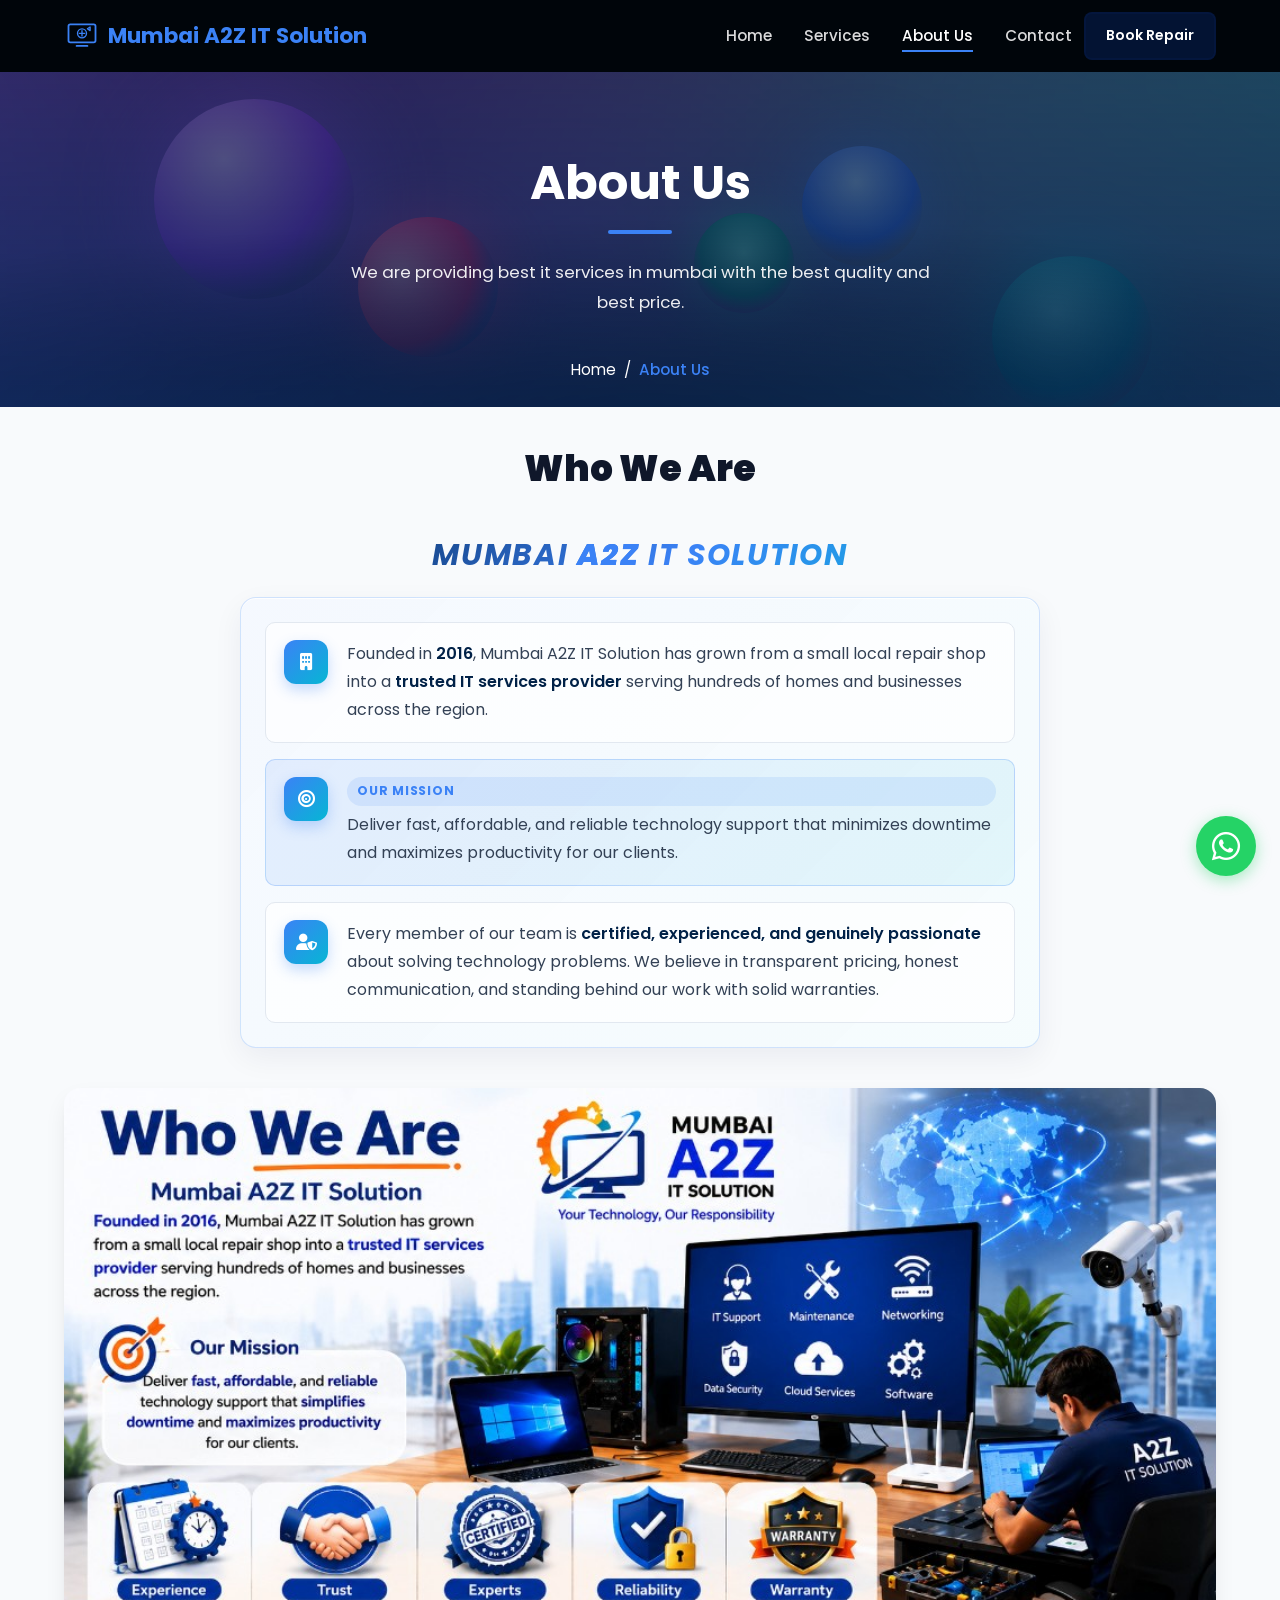
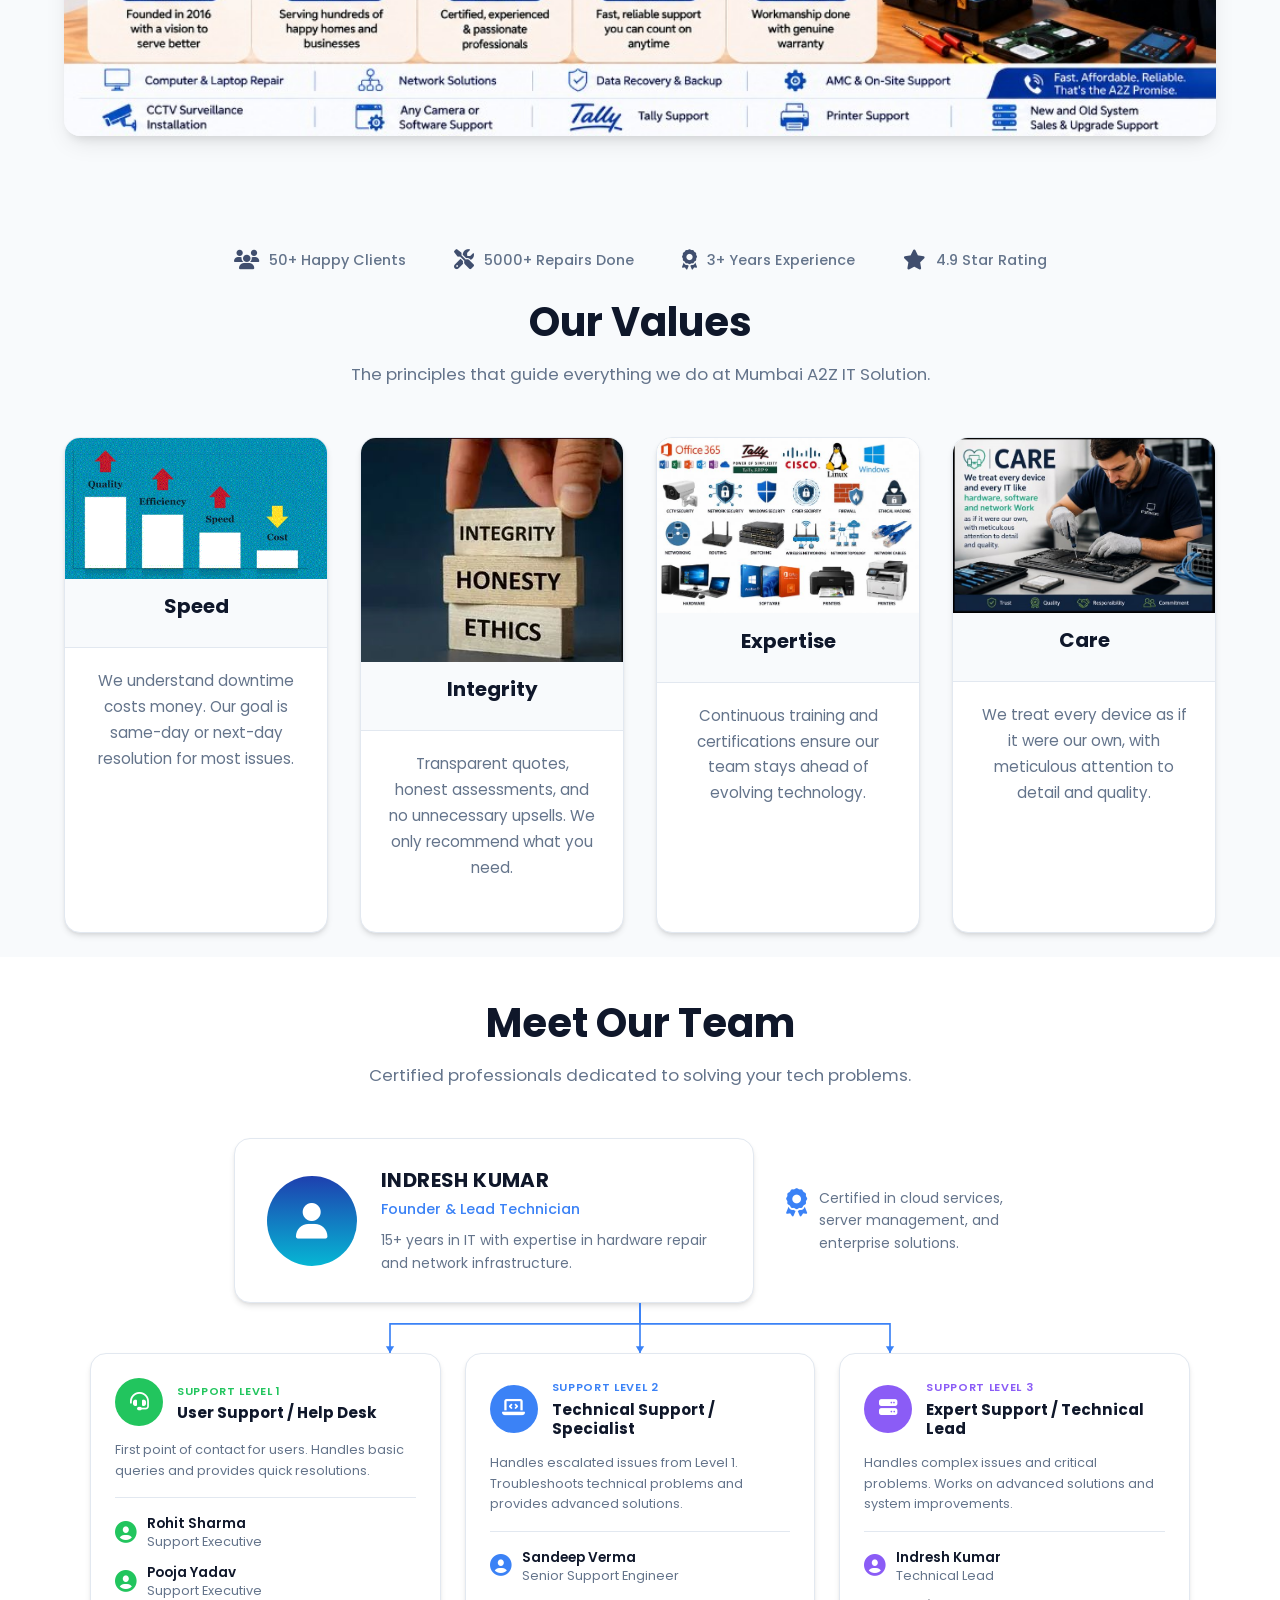
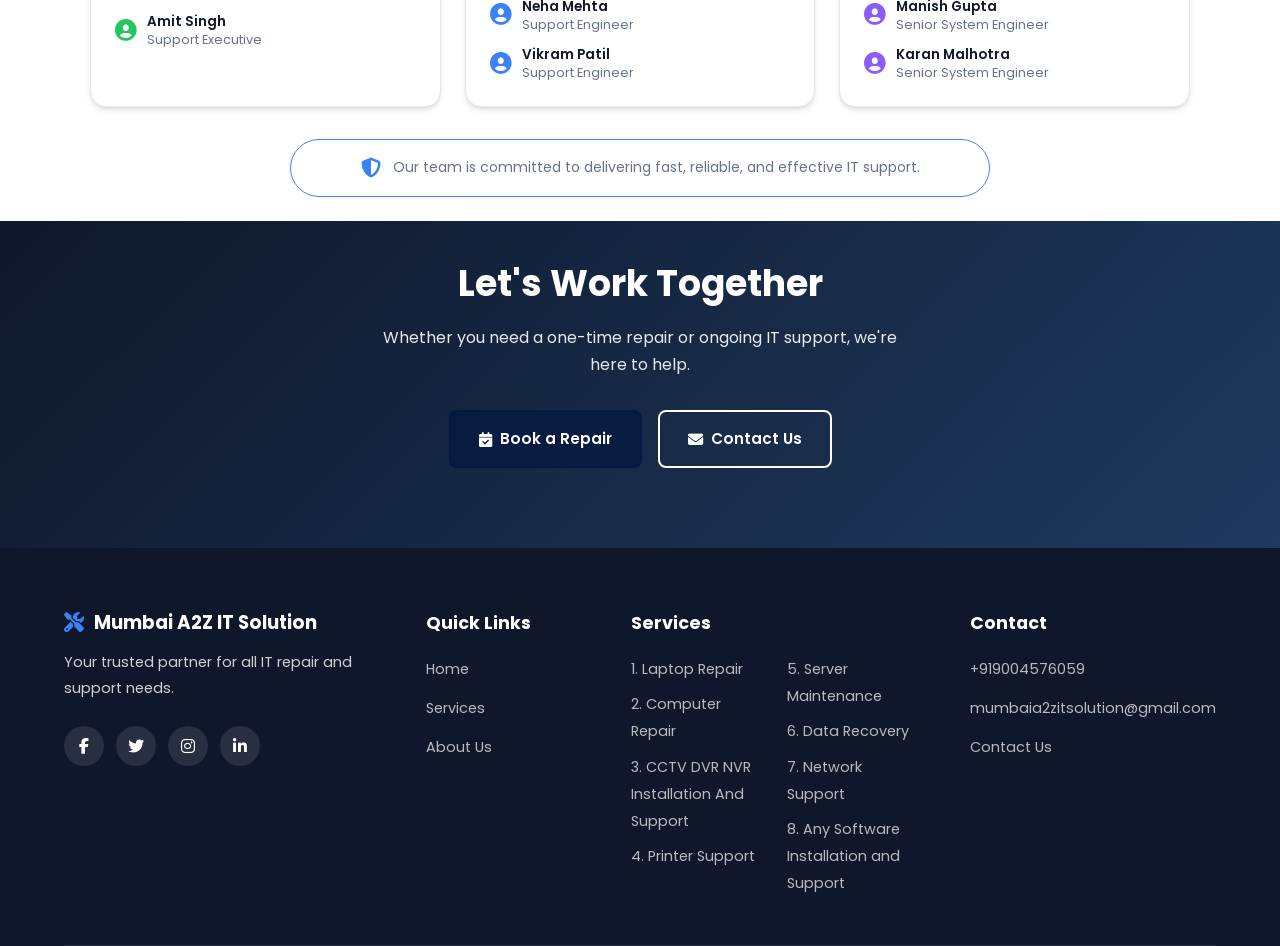
==== about.html @ d31807f0 "Add files via upload" ====
<!DOCTYPE html>
<html lang="en">
<head>
  <meta charset="UTF-8">
  <meta name="viewport" content="width=device-width, initial-scale=1.0">
  <title>About Us | Mumbai A2Z IT Solution</title>
  <meta name="description" content="Learn about Mumbai A2Z IT Solution - We are providing  best it services in mumbai with the best quality and best price.">
  <meta name="robots" content="index, follow">
  <link rel="canonical" href="https://mumbaia2zitsolution.com/about.html">

  <link rel="preconnect" href="https://fonts.googleapis.com">
  <link rel="preconnect" href="https://fonts.gstatic.com" crossorigin>
  <link href="https://fonts.googleapis.com/css2?family=Poppins:wght@300;400;500;600;700;800;900&display=swap" rel="stylesheet">
  <link rel="stylesheet" href="https://cdnjs.cloudflare.com/ajax/libs/font-awesome/6.5.1/css/all.min.css">
  <link rel="stylesheet" href="css/style.css">
</head>
<body>

  <header>
    <nav class="navbar">
      <a href="index.html" class="logo">
        <svg class="logo-icon" viewBox="0 0 40 40" fill="none" xmlns="http://www.w3.org/2000/svg" aria-hidden="true">
          <rect x="5" y="7" width="30" height="20" rx="2" stroke="#3b82f6" stroke-width="2"/>
          <path d="M14 31h12" stroke="#3b82f6" stroke-width="2" stroke-linecap="round"/>
          <circle cx="20" cy="17" r="5" stroke="#3b82f6" stroke-width="1.5"/>
          <path d="M20 14v6M17 17h6" stroke="#3b82f6" stroke-width="1.5" stroke-linecap="round"/>
          <path d="M26 12l3-2v4l-3-2" stroke="#3b82f6" stroke-width="1.5" stroke-linecap="round" stroke-linejoin="round"/>
        </svg>
        <span class="logo-text">Mumbai <span>A2Z</span> IT Solution</span>
      </a>

      <ul class="nav-links">
        <li><a href="index.html">Home</a></li>
        <li><a href="services.html">Services</a></li>
        <li><a href="about.html" class="active">About Us</a></li>
        <li><a href="contact.html">Contact</a></li>
      </ul>

      <div class="nav-actions">
        <a href="contact.html#booking" class="btn btn-sm">Book Repair</a>
        <button class="hamburger" aria-label="Toggle navigation">
          <span></span>
          <span></span>
          <span></span>
        </button>
      </div>
    </nav>
  </header>

  <section class="page-header">
    <div class="page-header-effects" aria-hidden="true">
      <span class="orb orb-1"></span>
      <span class="orb orb-2"></span>
      <span class="orb orb-3"></span>
      <span class="orb orb-4"></span>
      <span class="orb orb-5"></span>
    </div>
    <div class="page-header-inner">
      <h1>About Us</h1>
      <span class="page-header-line" aria-hidden="true"></span>
      <p>We are providing  best it services in mumbai with the best quality and best price.</p>
      <div class="breadcrumb">
        <a href="index.html">Home</a> / <span>About Us</span>
      </div>
    </div>
  </section>

  <section class="about">
    <div class="about-grid" style="grid-template-columns: 1fr; max-width: 800px;">
      <div class="about-content fade-in">
        <div class="about-intro-header">
          <h2 class="about-marked-title">Who We Are</h2>
        </div>
        <p class="about-headline">Mumbai <span>A2Z</span> IT Solution</p>

        <div class="about-story-preview">
          <div class="about-story-item">
            <div class="about-story-item__icon" aria-hidden="true"><i class="fas fa-building"></i></div>
            <p>Founded in <strong>2016</strong>, Mumbai A2Z IT Solution has grown from a small local repair shop into a <strong>trusted IT services provider</strong> serving hundreds of homes and businesses across the region.</p>
          </div>

          <div class="about-story-item about-story-item--highlight">
            <div class="about-story-item__icon" aria-hidden="true"><i class="fas fa-bullseye"></i></div>
            <p><span class="about-story-label">Our Mission</span> Deliver fast, affordable, and reliable technology support that minimizes downtime and maximizes productivity for our clients.</p>
          </div>

          <div class="about-story-item">
            <div class="about-story-item__icon" aria-hidden="true"><i class="fas fa-user-shield"></i></div>
            <p>Every member of our team is <strong>certified, experienced, and genuinely passionate</strong> about solving technology problems. We believe in transparent pricing, honest communication, and standing behind our work with solid warranties.</p>
          </div>
        </div>
      </div>
    </div>
    <div class="about-image about-image--banner fade-in" style="max-width:1200px; margin:2.5rem auto 0;">
      <img src="images/who we are.png" alt="Mumbai A2Z IT Solution - mission, core values, and IT services overview" width="1200" height="675" loading="lazy" decoding="async">
    </div>
  </section>

  <section class="trust-bar">
    <div class="trust-items">
      <div class="trust-item"><i class="fas fa-users"></i> 50+ Happy Clients</div>
      <div class="trust-item"><i class="fas fa-tools"></i> 5000+ Repairs Done</div>
      <div class="trust-item"><i class="fas fa-award"></i> 3+ Years Experience</div>
      <div class="trust-item"><i class="fas fa-star"></i> 4.9 Star Rating</div>
    </div>
  </section>

  <section class="services" style="background:var(--bg-alt);">
    <h2 class="section-title fade-in">Our Values</h2>
    <p class="section-subtitle fade-in">The principles that guide everything we do at Mumbai A2Z IT Solution.</p>

    <div class="service-grid service-grid--values">
      <div class="card card--value fade-in">
        <div class="card-marked-area">
          <img src="images/Speed.png" alt="Increasing quality, efficiency, and speed while reducing cost" width="640" height="400" loading="lazy" decoding="async">
          <h3>Speed</h3>
        </div>
        <p>We understand downtime costs money. Our goal is same-day or next-day resolution for most issues.</p>
      </div>
      <div class="card card--value fade-in">
        <div class="card-marked-area">
          <img src="images/Integrity.png" alt="Integrity, honesty, and ethics" width="640" height="400" loading="lazy" decoding="async">
          <h3>Integrity</h3>
        </div>
        <p>Transparent quotes, honest assessments, and no unnecessary upsells. We only recommend what you need.</p>
      </div>
      <div class="card card--value fade-in">
        <div class="card-marked-area">
          <img src="images/Experties.png" alt="IT expertise across hardware, software, networking, and security" width="640" height="400" loading="lazy" decoding="async">
          <h3>Expertise</h3>
        </div>
        <p>Continuous training and certifications ensure our team stays ahead of evolving technology.</p>
      </div>
      <div class="card card--value fade-in">
        <div class="card-marked-area">
          <img src="images/care.png" alt="Care for every device with meticulous attention to detail" width="640" height="400" loading="lazy" decoding="async">
          <h3>Care</h3>
        </div>
        <p>We treat every device as if it were our own, with meticulous attention to detail and quality.</p>
      </div>
    </div>
  </section>

  <section class="services">
    <h2 class="section-title fade-in">Meet Our Team</h2>
    <p class="section-subtitle fade-in">Certified professionals dedicated to solving your tech problems.</p>

    <div class="org-chart fade-in">
      <div class="org-founder-row">
        <div class="org-founder-card">
          <div class="org-founder-avatar"><i class="fas fa-user"></i></div>
          <div class="org-founder-info">
            <h3>INDRESH KUMAR</h3>
            <p class="org-founder-role">Founder &amp; Lead Technician</p>
            <p class="org-founder-bio">15+ years in IT with expertise in hardware repair and network infrastructure.</p>
          </div>
        </div>
        <div class="org-cert-badge">
          <i class="fas fa-award" aria-hidden="true"></i>
          <p>Certified in cloud services, server management, and enterprise solutions.</p>
        </div>
      </div>

      <div class="org-connector" aria-hidden="true">
        <svg viewBox="0 0 900 60" preserveAspectRatio="xMidYMid meet">
          <path d="M450 0 L450 25 L150 25 L150 60" fill="none" stroke="#3b82f6" stroke-width="2"/>
          <path d="M450 0 L450 25 L450 25 L450 60" fill="none" stroke="#3b82f6" stroke-width="2"/>
          <path d="M450 0 L450 25 L750 25 L750 60" fill="none" stroke="#3b82f6" stroke-width="2"/>
          <polygon points="150,60 145,52 155,52" fill="#3b82f6"/>
          <polygon points="450,60 445,52 455,52" fill="#3b82f6"/>
          <polygon points="750,60 745,52 755,52" fill="#3b82f6"/>
        </svg>
      </div>

      <div class="org-levels">
        <div class="org-level org-level--1">
          <div class="org-level-header">
            <div class="org-level-icon"><i class="fas fa-headset"></i></div>
            <div>
              <span class="org-level-label">Support Level 1</span>
              <h4>User Support / Help Desk</h4>
            </div>
          </div>
          <p class="org-level-desc">First point of contact for users. Handles basic queries and provides quick resolutions.</p>
          <ul class="org-members">
            <li><i class="fas fa-user-circle"></i><span><strong>Rohit Sharma</strong>Support Executive</span></li>
            <li><i class="fas fa-user-circle"></i><span><strong>Pooja Yadav</strong>Support Executive</span></li>
            <li><i class="fas fa-user-circle"></i><span><strong>Amit Singh</strong>Support Executive</span></li>
          </ul>
        </div>

        <div class="org-level org-level--2">
          <div class="org-level-header">
            <div class="org-level-icon"><i class="fas fa-laptop-code"></i></div>
            <div>
              <span class="org-level-label">Support Level 2</span>
              <h4>Technical Support / Specialist</h4>
            </div>
          </div>
          <p class="org-level-desc">Handles escalated issues from Level 1. Troubleshoots technical problems and provides advanced solutions.</p>
          <ul class="org-members">
            <li><i class="fas fa-user-circle"></i><span><strong>Sandeep Verma</strong>Senior Support Engineer</span></li>
            <li><i class="fas fa-user-circle"></i><span><strong>Neha Mehta</strong>Support Engineer</span></li>
            <li><i class="fas fa-user-circle"></i><span><strong>Vikram Patil</strong>Support Engineer</span></li>
          </ul>
        </div>

        <div class="org-level org-level--3">
          <div class="org-level-header">
            <div class="org-level-icon"><i class="fas fa-server"></i></div>
            <div>
              <span class="org-level-label">Support Level 3</span>
              <h4>Expert Support / Technical Lead</h4>
            </div>
          </div>
          <p class="org-level-desc">Handles complex issues and critical problems. Works on advanced solutions and system improvements.</p>
          <ul class="org-members">
            <li><i class="fas fa-user-circle"></i><span><strong>Indresh Kumar</strong>Technical Lead</span></li>
            <li><i class="fas fa-user-circle"></i><span><strong>Manish Gupta</strong>Senior System Engineer</span></li>
            <li><i class="fas fa-user-circle"></i><span><strong>Karan Malhotra</strong>Senior System Engineer</span></li>
          </ul>
        </div>
      </div>

      <div class="org-footer">
        <i class="fas fa-shield-halved" aria-hidden="true"></i>
        <p>Our team is committed to delivering fast, reliable, and effective IT support.</p>
      </div>
    </div>
  </section>
  <section class="cta fade-in">
    <h2>Let's Work Together</h2>
    <p>Whether you need a one-time repair or ongoing IT support, we're here to help.</p>
    <div class="cta-buttons">
      <a href="contact.html#booking" class="btn"><i class="fas fa-calendar-check"></i> Book a Repair</a>
      <a href="contact.html" class="btn btn-outline"><i class="fas fa-envelope"></i> Contact Us</a>
    </div>
  </section>

  <footer>
    <div class="footer-grid">
      <div class="footer-brand">
        <a href="index.html" class="logo"><i class="fas fa-tools"></i> Mumbai A2Z IT Solution</a>
        <p>Your trusted partner for all IT repair and support needs.</p>
        <div class="social-links">
          <a href="#" aria-label="Facebook"><i class="fab fa-facebook-f"></i></a>
          <a href="#" aria-label="Twitter"><i class="fab fa-twitter"></i></a>
          <a href="#" aria-label="Instagram"><i class="fab fa-instagram"></i></a>
          <a href="#" aria-label="LinkedIn"><i class="fab fa-linkedin-in"></i></a>
        </div>
      </div>
      <div class="footer-col">
        <h4>Quick Links</h4>
        <ul>
          <li><a href="index.html">Home</a></li>
          <li><a href="services.html">Services</a></li>
          <li><a href="about.html">About Us</a></li>
        </ul>
      </div>
      <div class="footer-col footer-col--services">
        <h4 class="footer-services-title">Services</h4>
        <div class="footer-services-list">
          <ul>
            <li><a href="services.html#laptop">1. Laptop Repair</a></li>
            <li><a href="services.html#computer">2. Computer Repair</a></li>
            <li><a href="services.html#cctv">3. CCTV DVR NVR Installation And Support</a></li>
            <li><a href="services.html#printer">4. Printer Support</a></li>
          </ul>
          <ul>
            <li><a href="services.html#server">5. Server Maintenance</a></li>
            <li><a href="services.html#data-recovery">6. Data Recovery</a></li>
            <li><a href="services.html#network">7. Network Support</a></li>
            <li><a href="services.html#software">8. Any Software Installation and Support</a></li>
          </ul>
        </div>
      </div>
      <div class="footer-col">
        <h4>Contact</h4>
        <ul>
          <li><a href="tel:+919004576059">+919004576059</a></li>
          <li><a href="mailto:mumbaia2zitsolution@gmail.com">mumbaia2zitsolution@gmail.com</a></li>
          <li><a href="contact.html">Contact Us</a></li>
        </ul>
      </div>
    </div>
  </footer>

  <a href="https://wa.me/919004576059?text=Hi%20Mumbai A2Z IT Solution,%20I%20need%20IT%20repair%20help" class="whatsapp" aria-label="Chat on WhatsApp" target="_blank" rel="noopener">
    <i class="fab fa-whatsapp"></i>
  </a>

  <script src="js/script.js"></script>
</body>
</html>
---- css/style.css ----
/* ============================================
   Mumbai A2Z IT Solution Stylesheet
   ============================================ */

:root {
  --primary: #051841c2;
  --primary-dark: #1d4ed8;
  --primary-light: #3b82f6;
  --hero-dark: #00050a;
  --hero-blue: #002147;
  --secondary: #0f172a;
  --accent: #06b6d4;
  --success: #25d366;
  --text: #334155;
  --text-light: #64748b;
  --bg: #ffffff;
  --bg-alt: #f8fafc;
  --border: #e2e8f0;
  --shadow: 0 4px 6px -1px rgba(0, 0, 0, 0.1), 0 2px 4px -2px rgba(0, 0, 0, 0.1);
  --shadow-lg: 0 10px 25px -5px rgba(0, 0, 0, 0.1), 0 8px 10px -6px rgba(0, 0, 0, 0.1);
  --radius: 10px;
  --radius-lg: 16px;
  --transition: 0.3s ease;
  --nav-height: 72px;
}

*,
*::before,
*::after {
  margin: 0;
  padding: 0;
  box-sizing: border-box;
}

html {
  scroll-behavior: smooth;
  scroll-padding-top: var(--nav-height);
  overflow-x: hidden;
}

body {
  font-family: 'Poppins', sans-serif;
  line-height: 1.7;
  color: var(--text);
  background: var(--bg);
  overflow-x: hidden;
  width: 100%;
  max-width: 100%;
}

header,
section,
footer {
  max-width: 100%;
  overflow-x: hidden;
}

img {
  max-width: 100%;
  height: auto;
  display: block;
}

a {
  text-decoration: none;
  color: inherit;
  transition: color var(--transition);
}

ul {
  list-style: none;
}

.container {
  width: 100%;
  max-width: 1200px;
  margin: 0 auto;
  padding: 0 5%;
}

/* ---- Typography ---- */
h1, h2, h3, h4, h5, h6 {
  color: var(--secondary);
  line-height: 1.3;
}

.section-title {
  font-size: clamp(1.75rem, 4vw, 2.5rem);
  font-weight: 700;
  text-align: center;
  margin-bottom: 0.75rem;
}

.section-subtitle {
  text-align: center;
  color: var(--text-light);
  max-width: 600px;
  margin: 0 auto 3rem;
  font-size: 1.05rem;
}

/* ---- Buttons ---- */
.btn {
  display: inline-flex;
  align-items: center;
  justify-content: center;
  gap: 8px;
  background: var(--primary);
  color: #fff;
  padding: 14px 28px;
  border-radius: 8px;
  font-weight: 600;
  font-size: 0.95rem;
  border: 2px solid var(--primary);
  cursor: pointer;
  transition: all var(--transition);
  white-space: nowrap;
}

.btn:hover {
  background: var(--primary-dark);
  border-color: var(--primary-dark);
  transform: translateY(-2px);
  box-shadow: var(--shadow-lg);
}

.btn-outline {
  background: transparent;
  color: #fff;
  border-color: #fff;
}

.btn-outline:hover {
  background: #fff;
  color: var(--primary);
}

.btn-secondary {
  background: var(--secondary);
  border-color: var(--secondary);
}

.btn-secondary:hover {
  background: #1e293b;
  border-color: #1e293b;
}

.btn-sm {
  padding: 10px 20px;
  font-size: 0.875rem;
}

/* ---- Header & Navigation ---- */
header {
  position: sticky;
  top: 0;
  z-index: 1000;
  background: var(--hero-dark);
  box-shadow: none;
  width: 100%;
}

.navbar {
  display: flex;
  justify-content: space-between;
  align-items: center;
  padding: 0 5%;
  height: var(--nav-height);
  max-width: 1400px;
  margin: 0 auto;
  width: 100%;
  gap: 0.75rem;
}

.logo {
  font-size: clamp(0.85rem, 3.2vw, 1.6rem);
  font-weight: 700;
  color: #fff;
  display: flex;
  align-items: center;
  gap: 8px;
  min-width: 0;
  flex: 1 1 auto;
  line-height: 1.2;
  overflow: hidden;
  text-overflow: ellipsis;
  white-space: nowrap;
}

.logo i {
  color: var(--primary-light);
}

.logo span {
  color: var(--primary-light);
}

.logo-icon {
  width: 36px;
  height: 36px;
  flex-shrink: 0;
}

.logo-text {
  font-size: clamp(0.8rem, 2.5vw, 1.35rem);
  font-weight: 700;
  line-height: 1.2;
}

.nav-links {
  display: flex;
  align-items: center;
  gap: 2rem;
}

.nav-links a {
  color: rgba(255, 255, 255, 0.85);
  font-weight: 500;
  font-size: 0.95rem;
  position: relative;
  padding: 4px 0;
}

.nav-links a::after {
  content: '';
  position: absolute;
  bottom: -2px;
  left: 0;
  width: 0;
  height: 2px;
  background: var(--primary-light);
  transition: width var(--transition);
}

.nav-links a:hover,
.nav-links a.active {
  color: #fff;
}

.nav-links a:hover::after,
.nav-links a.active::after {
  width: 100%;
}

.nav-actions {
  display: flex;
  align-items: center;
  gap: 1rem;
  flex-shrink: 0;
}

.hamburger {
  display: none;
  flex-direction: column;
  gap: 5px;
  background: none;
  border: none;
  cursor: pointer;
  padding: 8px;
}

.hamburger span {
  display: block;
  width: 26px;
  height: 3px;
  background: #fff;
  border-radius: 2px;
  transition: all var(--transition);
}

.hamburger.active span:nth-child(1) {
  transform: rotate(45deg) translate(5px, 6px);
}

.hamburger.active span:nth-child(2) {
  opacity: 0;
}

.hamburger.active span:nth-child(3) {
  transform: rotate(-45deg) translate(5px, -6px);
}

/* ---- Hero Section ---- */
.hero {
  min-height: calc(100vh - var(--nav-height));
  display: flex;
  align-items: center;
  justify-content: center;
  text-align: center;
  background: linear-gradient(135deg, rgba(15, 23, 42, 0.92) 0%, rgba(37, 99, 235, 0.75) 100%),
    url('https://images.unsplash.com/photo-1581091226825-a6a2a5aee158?w=1920&q=80') center/cover no-repeat;
  color: #fff;
  padding: 4rem 5%;
  position: relative;
}

.hero-content {
  max-width: 800px;
  animation: fadeInUp 1s ease;
}

.hero-badge {
  display: inline-block;
  background: rgba(255, 255, 255, 0.15);
  backdrop-filter: blur(10px);
  padding: 8px 20px;
  border-radius: 50px;
  font-size: 0.875rem;
  margin-bottom: 1.5rem;
  border: 1px solid rgba(255, 255, 255, 0.2);
}

.hero h1 {
  font-size: clamp(2rem, 5vw, 3.5rem);
  font-weight: 700;
  color: #fff;
  margin-bottom: 1.25rem;
  line-height: 1.2;
}

.hero p {
  font-size: clamp(1rem, 2vw, 1.25rem);
  opacity: 0.9;
  margin-bottom: 2rem;
  max-width: 600px;
  margin-left: auto;
  margin-right: auto;
}

.hero-buttons {
  display: flex;
  gap: 1rem;
  justify-content: center;
  flex-wrap: wrap;
}

.hero-stats {
  display: flex;
  justify-content: center;
  gap: 3rem;
  margin-top: 4rem;
  flex-wrap: wrap;
}

.hero-stat h3 {
  font-size: 2rem;
  color: #fff;
  font-weight: 700;
}

.hero-stat p {
  font-size: 0.875rem;
  opacity: 0.8;
  margin: 0;
}

/* ---- Trust Bar ---- */
.trust-bar {
  background: var(--bg-alt);
  padding: 2rem 5%;
  border-bottom: 1px solid var(--border);
}

.trust-bar:has(+ .services) {
  padding-bottom: 0;
  border-bottom: none;
}

.trust-bar + .services {
  padding-top: 1.5rem;
}

.trust-items {
  display: flex;
  justify-content: center;
  align-items: center;
  gap: 3rem;
  flex-wrap: wrap;
  max-width: 1000px;
  margin: 0 auto;
}

.trust-item {
  display: flex;
  align-items: center;
  gap: 10px;
  color: var(--text-light);
  font-size: 0.9rem;
  font-weight: 500;
}

.trust-item i {
  color: var(--primary);
  font-size: 1.25rem;
}

/* ---- Services ---- */
.services {
  padding: 5rem 5%;
  background: var(--bg);
  width: 100%;
  max-width: 100%;
  overflow-x: hidden;
  box-sizing: border-box;
}

.services:has(+ .about) {
  padding-bottom: 1.5rem;
}

.services + .about {
  padding-top: 2.5rem;
}

.services:has(+ .services) {
  padding-bottom: 1.5rem;
}

.services + .services {
  padding-top: 2.5rem;
}

.service-grid {
  display: grid;
  grid-template-columns: minmax(0, 1fr);
  gap: 1.5rem;
  max-width: 1200px;
  margin: 0 auto;
  width: 100%;
  box-sizing: border-box;
  justify-items: stretch;
}

.service-grid > * {
  min-width: 0;
  max-width: 100%;
}

.card {
  padding: 2.5rem 2rem;
  border-radius: var(--radius-lg);
  background: var(--bg);
  box-shadow: var(--shadow);
  text-align: center;
  transition: all var(--transition);
  border: 1px solid var(--border);
  position: relative;
  overflow: hidden;
  width: 100%;
  max-width: 100%;
}

.card::before {
  content: '';
  position: absolute;
  top: 0;
  left: 0;
  width: 100%;
  height: 4px;
  background: linear-gradient(90deg, var(--primary), var(--accent));
  transform: scaleX(0);
  transition: transform var(--transition);
}

.card:hover {
  transform: translateY(-8px);
  box-shadow: var(--shadow-lg);
}

.card:hover::before {
  transform: scaleX(1);
}

.card-icon {
  width: 70px;
  height: 70px;
  background: linear-gradient(135deg, var(--primary), var(--accent));
  border-radius: 50%;
  display: flex;
  align-items: center;
  justify-content: center;
  margin: 0 auto 1.5rem;
}

.card-icon i {
  font-size: 1.75rem;
  color: #fff;
}

.card-icon--image {
  width: 100%;
  max-width: 180px;
  height: auto;
  background: none;
  border-radius: var(--radius-md);
}

.card-icon--image img {
  width: 100%;
  height: auto;
  display: block;
  border-radius: var(--radius-md);
}

.card--value,
.card--service {
  padding: 0 0 2rem;
  overflow: hidden;
  min-width: 0;
}

.card-marked-area {
  width: 100%;
  max-width: 100%;
  min-width: 0;
  margin-bottom: 1.25rem;
  border-bottom: 1px solid var(--border);
  background: var(--bg-alt);
  overflow: hidden;
  position: relative;
  line-height: 0;
}

.card-marked-area img {
  width: 100%;
  max-width: 100%;
  min-width: 0;
  display: block;
  background: var(--bg-alt);
}

.card-marked-area h3 {
  margin: 0;
  padding: 0.9rem 1.5rem 1rem;
  font-size: 1.25rem;
  line-height: 1.3;
  text-align: center;
  overflow-wrap: break-word;
  word-break: break-word;
  hyphens: auto;
}

.card--value > p,
.card--service > p {
  padding: 0 1.75rem;
  margin-bottom: 0;
}

.card--service .card-marked-area {
  line-height: normal;
}

.card--service .card-marked-area img {
  width: 100%;
  height: clamp(180px, 48vw, 220px);
  object-fit: cover;
  object-position: center;
}

/* Software installation card only — wide infographic must fit inside the box */
.card--service-img-fit .card-marked-area {
  overflow: hidden;
  max-width: 100%;
}

.card--service-img-fit .card-marked-area img {
  width: 100%;
  max-width: 100%;
  height: auto;
  max-height: clamp(160px, 48vw, 200px);
  object-fit: contain;
  object-position: center;
}

.card--value .card-marked-area {
  overflow: visible;
}

.card--value .card-marked-area img {
  aspect-ratio: unset;
  min-height: 0;
  max-height: none;
  height: auto;
  width: 100%;
  object-fit: contain;
  object-position: center;
}

.card--service .card-link {
  display: inline-block;
  margin-top: 1.25rem;
}

.card h3 {
  font-size: 1.25rem;
  margin-bottom: 0.75rem;
}

.card p {
  color: var(--text-light);
  font-size: 0.95rem;
  margin-bottom: 1.25rem;
  overflow-wrap: break-word;
  word-break: break-word;
}

.card-link {
  color: var(--primary);
  font-weight: 600;
  font-size: 0.9rem;
  display: inline-flex;
  align-items: center;
  gap: 6px;
}

.card-link:hover {
  color: var(--primary-dark);
}

/* ---- About ---- */
.about {
  padding: 5rem 5%;
  background: var(--bg-alt);
}

.about-grid {
  display: grid;
  grid-template-columns: 1fr 1fr;
  gap: 4rem;
  align-items: stretch;
  max-width: 1200px;
  margin: 0 auto;
  width: 100%;
}

.about-grid > * {
  min-width: 0;
}

.about-image {
  border-radius: var(--radius-lg);
  overflow: hidden;
  box-shadow: var(--shadow-lg);
}

.about-image img {
  width: 100%;
  max-width: 100%;
  height: 400px;
  object-fit: cover;
}

.about-image--banner {
  width: 100%;
  max-width: 1200px;
  margin-left: auto;
  margin-right: auto;
}

.about-image--banner img {
  width: 100%;
  max-width: 100%;
  height: auto;
  object-fit: contain;
}

@media (max-width: 768px) {
  .about-image--banner {
    margin-top: 2rem !important;
    padding: 0 0.25rem;
  }
}

.about-infographic {
  display: flex;
  flex-direction: column;
  height: 100%;
  border-radius: var(--radius-lg);
  overflow: hidden;
  box-shadow: var(--shadow-lg);
  background: linear-gradient(160deg, #eef4ff 0%, #f8fafc 45%, #e8f0fe 100%);
  border: 1px solid var(--border);
}

.about-infographic__top {
  display: grid;
  grid-template-columns: 1fr auto;
  gap: 1rem;
  padding: 1.25rem 1.25rem 0.75rem;
}

.about-infographic__intro h3 {
  font-size: 1.35rem;
  font-weight: 700;
  color: var(--hero-blue);
  margin-bottom: 0.15rem;
}

.about-infographic__company {
  display: block;
  font-size: 0.8rem;
  font-weight: 600;
  color: var(--primary-light);
  margin-bottom: 0.5rem;
}

.about-infographic__intro > p {
  font-size: 0.72rem;
  line-height: 1.5;
  color: var(--text);
  margin-bottom: 0.65rem;
}

.about-infographic__intro > p strong {
  color: var(--primary-light);
}

.about-infographic__mission {
  display: flex;
  gap: 0.5rem;
  align-items: flex-start;
}

.about-infographic__mission > i {
  color: var(--primary-light);
  font-size: 0.85rem;
  margin-top: 0.15rem;
  flex-shrink: 0;
}

.about-infographic__mission strong {
  display: block;
  font-size: 0.72rem;
  color: var(--hero-blue);
  margin-bottom: 0.15rem;
}

.about-infographic__mission p {
  font-size: 0.68rem;
  line-height: 1.45;
  color: var(--text);
}

.about-infographic__mission p strong {
  color: var(--primary-light);
  font-weight: 600;
}

.about-infographic__brand {
  display: flex;
  flex-direction: column;
  align-items: center;
  text-align: center;
  min-width: 110px;
}

.about-infographic__logo {
  width: 36px;
  height: 36px;
  margin-bottom: 0.35rem;
}

.about-infographic__brand-name {
  font-size: 0.62rem;
  font-weight: 700;
  color: var(--hero-blue);
  line-height: 1.3;
  text-transform: uppercase;
}

.about-infographic__tagline {
  font-size: 0.58rem;
  color: var(--text-light);
  margin-top: 0.2rem;
  line-height: 1.3;
}

.about-infographic__visual {
  position: relative;
  margin: 0 1rem;
  border-radius: var(--radius);
  overflow: hidden;
  flex-shrink: 0;
}

.about-infographic__visual img {
  width: 100%;
  height: 140px;
  object-fit: cover;
  display: block;
}

.about-infographic__pills {
  position: absolute;
  inset: 0;
  display: flex;
  flex-wrap: wrap;
  align-content: center;
  justify-content: center;
  gap: 0.35rem;
  padding: 0.5rem;
  background: rgba(0, 33, 71, 0.45);
}

.about-infographic__pills span {
  display: inline-flex;
  align-items: center;
  gap: 0.25rem;
  font-size: 0.58rem;
  font-weight: 500;
  color: #fff;
  background: rgba(255, 255, 255, 0.15);
  backdrop-filter: blur(4px);
  padding: 0.2rem 0.45rem;
  border-radius: 999px;
  border: 1px solid rgba(255, 255, 255, 0.25);
}

.about-infographic__pills i {
  font-size: 0.55rem;
}

.about-infographic__values {
  display: grid;
  grid-template-columns: repeat(5, 1fr);
  gap: 0.5rem;
  padding: 0.85rem 1rem;
  list-style: none;
  flex: 1;
}

.about-infographic__values li {
  display: flex;
  flex-direction: column;
  align-items: center;
  text-align: center;
  gap: 0.25rem;
}

.about-infographic__value-icon {
  display: flex;
  align-items: center;
  justify-content: center;
  width: 36px;
  height: 36px;
  border-radius: 50%;
  background: #fff;
  border: 2px solid var(--primary-light);
  color: var(--primary-light);
  font-size: 0.75rem;
  box-shadow: var(--shadow);
}

.about-infographic__values li strong {
  font-size: 0.62rem;
  color: var(--hero-blue);
}

.about-infographic__values li span:last-child {
  font-size: 0.55rem;
  line-height: 1.35;
  color: var(--text-light);
}

.about-infographic__services {
  display: grid;
  grid-template-columns: repeat(3, 1fr);
  gap: 0.35rem 0.5rem;
  padding: 0.75rem 1rem;
  background: var(--hero-blue);
  color: #fff;
}

.about-infographic__services span {
  display: flex;
  align-items: center;
  gap: 0.35rem;
  font-size: 0.58rem;
  line-height: 1.3;
}

.about-infographic__services i {
  font-size: 0.65rem;
  color: var(--accent);
  flex-shrink: 0;
}

.about-content h2 {
  font-size: clamp(1.75rem, 3vw, 2.25rem);
  margin-bottom: 1.25rem;
}

.about-intro-header {
  display: flex;
  justify-content: center;
  margin-bottom: 1.25rem;
}

.about-marked-title {
  margin: 0;
  font-size: clamp(1.5rem, 3.2vw, 2rem);
  font-weight: 900;
  line-height: 1.2;
  text-align: center;
  color: var(--secondary);
}

.about-headline {
  text-align: center;
  font-size: clamp(1.35rem, 3vw, 1.85rem);
  font-weight: 700;
  font-style: italic;
  letter-spacing: 0.06em;
  text-transform: uppercase;
  margin: 0 auto 1.75rem;
  max-width: 100%;
  background: linear-gradient(135deg, var(--hero-blue) 0%, var(--primary-light) 55%, var(--accent) 100%);
  -webkit-background-clip: text;
  background-clip: text;
  -webkit-text-fill-color: transparent;
  color: transparent;
}

.about-headline span {
  font-weight: 800;
  -webkit-text-fill-color: var(--primary-light);
  color: var(--primary-light);
}

.about-content p {
  color: var(--text-light);
  margin-bottom: 1rem;
}

.about-story-preview {
  display: flex;
  flex-direction: column;
  gap: 1rem;
  margin-top: 0.25rem;
  padding: 1.5rem;
  border-radius: var(--radius-lg);
  border: 1px solid rgba(59, 130, 246, 0.2);
  background:
    linear-gradient(135deg, rgba(59, 130, 246, 0.05) 0%, rgba(6, 182, 212, 0.04) 100%),
    var(--bg);
  box-shadow:
    0 10px 30px rgba(5, 24, 65, 0.06),
    inset 0 1px 0 rgba(255, 255, 255, 0.9);
}

.about-story-item {
  display: grid;
  grid-template-columns: auto 1fr;
  gap: 1rem 1.15rem;
  align-items: start;
  padding: 1.1rem 1.15rem;
  border-radius: var(--radius);
  background: rgba(255, 255, 255, 0.75);
  border: 1px solid var(--border);
  transition: transform var(--transition), box-shadow var(--transition), border-color var(--transition);
}

.about-story-item:hover {
  transform: translateY(-2px);
  border-color: rgba(59, 130, 246, 0.35);
  box-shadow: 0 8px 20px rgba(5, 24, 65, 0.08);
}

.about-story-item--highlight {
  background: linear-gradient(135deg, rgba(59, 130, 246, 0.1) 0%, rgba(6, 182, 212, 0.08) 100%);
  border-color: rgba(59, 130, 246, 0.25);
}

.about-story-item__icon {
  width: 44px;
  height: 44px;
  display: flex;
  align-items: center;
  justify-content: center;
  border-radius: 12px;
  background: linear-gradient(135deg, var(--primary-light), var(--accent));
  color: #fff;
  font-size: 1.05rem;
  box-shadow: 0 6px 14px rgba(59, 130, 246, 0.28);
}

.about-story-item p {
  margin: 0;
  font-size: 1rem;
  line-height: 1.75;
  color: var(--text);
}

.about-story-item p strong {
  color: var(--hero-blue);
  font-weight: 600;
}

.about-story-label {
  display: inline-block;
  margin-bottom: 0.35rem;
  padding: 0.2rem 0.65rem;
  border-radius: 999px;
  background: rgba(59, 130, 246, 0.12);
  color: var(--primary-light);
  font-size: 0.78rem;
  font-weight: 700;
  letter-spacing: 0.06em;
  text-transform: uppercase;
}

.about-story-item--highlight p {
  display: flex;
  flex-direction: column;
}

.about-features {
  display: grid;
  grid-template-columns: 1fr 1fr;
  gap: 1rem;
  margin-top: 2rem;
}

.about-feature {
  display: flex;
  align-items: center;
  gap: 10px;
  font-weight: 500;
  font-size: 0.95rem;
}

.about-feature i {
  color: var(--primary);
}

/* ---- Pricing ---- */
.pricing {
  padding: 5rem 5%;
  background: var(--bg);
}

.pricing-grid {
  display: grid;
  grid-template-columns: repeat(auto-fit, minmax(min(280px, 100%), 1fr));
  gap: 2rem;
  max-width: 1100px;
  margin: 0 auto;
  width: 100%;
}

.price-card {
  padding: 2.5rem 2rem;
  border-radius: var(--radius-lg);
  background: var(--bg);
  box-shadow: var(--shadow);
  text-align: center;
  border: 2px solid var(--border);
  transition: all var(--transition);
  position: relative;
}

.price-card:hover {
  transform: translateY(-5px);
  box-shadow: var(--shadow-lg);
}

.price-card.featured {
  background: linear-gradient(135deg, var(--primary) 0%, var(--primary-dark) 100%);
  color: #fff;
  border-color: var(--primary);
  transform: scale(1.05);
}

.price-card.featured:hover {
  transform: scale(1.05) translateY(-5px);
}

.price-card.featured h3,
.price-card.featured h4,
.price-card.featured .price-features li {
  color: #fff;
}

.price-badge {
  position: absolute;
  top: -12px;
  left: 50%;
  transform: translateX(-50%);
  background: var(--accent);
  color: #fff;
  padding: 4px 16px;
  border-radius: 50px;
  font-size: 0.75rem;
  font-weight: 600;
  text-transform: uppercase;
}

.price-card h3 {
  font-size: 1.25rem;
  margin-bottom: 0.5rem;
}

.price-amount {
  font-size: 3rem;
  font-weight: 700;
  margin: 1rem 0;
  line-height: 1;
}

.price-amount span {
  font-size: 1rem;
  font-weight: 400;
  opacity: 0.7;
}

.price-features {
  text-align: left;
  margin: 1.5rem 0 2rem;
}

.price-features li {
  padding: 0.5rem 0;
  color: var(--text-light);
  display: flex;
  align-items: center;
  gap: 10px;
  font-size: 0.95rem;
}

.price-features li i {
  color: var(--primary);
  font-size: 0.85rem;
}

.price-card.featured .price-features li i {
  color: #fff;
}

/* ---- CTA Section ---- */
.cta {
  padding: 5rem 5%;
  background: linear-gradient(135deg, var(--secondary) 0%, #1e3a5f 100%);
  text-align: center;
  color: #fff;
}

.cta h2 {
  color: #fff;
  font-size: clamp(1.75rem, 3vw, 2.25rem);
  margin-bottom: 1rem;
}

.cta p {
  opacity: 0.9;
  max-width: 550px;
  margin: 0 auto 2rem;
}

.cta-buttons {
  display: flex;
  gap: 1rem;
  justify-content: center;
  flex-wrap: wrap;
}

.cta:has(+ .booking) {
  padding-bottom: 1.5rem;
}

.cta + .booking {
  padding-top: 2.5rem;
}

.services:has(+ .cta) {
  padding-bottom: 1.5rem;
}

.services + .cta {
  padding-top: 2.5rem;
}

/* ---- Booking & Forms ---- */
.booking,
.contact-section {
  padding: 5rem 5%;
  background: var(--bg-alt);
}

.form-wrapper {
  max-width: 650px;
  margin: 0 auto;
  background: var(--bg);
  padding: 2.5rem;
  border-radius: var(--radius-lg);
  box-shadow: var(--shadow);
  border: 1px solid var(--border);
}

.form-row {
  display: grid;
  grid-template-columns: 1fr 1fr;
  gap: 1rem;
}

.form-group {
  display: flex;
  flex-direction: column;
  gap: 6px;
  margin-bottom: 1rem;
}

.form-group label {
  font-weight: 500;
  font-size: 0.9rem;
  color: var(--secondary);
}

.form-group input,
.form-group select,
.form-group textarea {
  padding: 14px 16px;
  border: 1px solid var(--border);
  border-radius: 8px;
  font-family: inherit;
  font-size: 0.95rem;
  transition: border-color var(--transition), box-shadow var(--transition);
  background: var(--bg);
  color: var(--text);
}

.form-group input:focus,
.form-group select:focus,
.form-group textarea:focus {
  outline: none;
  border-color: var(--primary);
  box-shadow: 0 0 0 3px rgba(37, 99, 235, 0.15);
}

.form-group textarea {
  min-height: 120px;
  resize: vertical;
}

.form-group.full-width {
  grid-column: 1 / -1;
}

form button[type="submit"] {
  width: 100%;
  margin-top: 0.5rem;
}

.form-success {
  display: none;
  text-align: center;
  padding: 2rem;
  color: var(--primary);
}

.form-success i {
  font-size: 3rem;
  margin-bottom: 1rem;
}

.form-success.show {
  display: block;
}

form.hidden {
  display: none;
}

/* ---- Testimonials ---- */
.testimonials {
  padding: 5rem 5%;
  background: var(--bg);
}

.testimonial-slider {
  max-width: 750px;
  margin: 0 auto;
  text-align: center;
  position: relative;
}

.testimonial {
  padding: 2.5rem;
  background: var(--bg-alt);
  border-radius: var(--radius-lg);
  border: 1px solid var(--border);
  transition: opacity 0.5s ease;
}

.testimonial-stars {
  color: #fbbf24;
  font-size: 1.1rem;
  margin-bottom: 1.25rem;
}

.testimonial p {
  font-size: 1.15rem;
  font-style: italic;
  color: var(--text);
  margin-bottom: 1.5rem;
  line-height: 1.8;
}

.testimonial h4 {
  font-size: 1rem;
  color: var(--text-light);
  font-weight: 500;
}

.testimonial-dots {
  display: flex;
  justify-content: center;
  gap: 8px;
  margin-top: 1.5rem;
}

.testimonial-dot {
  width: 10px;
  height: 10px;
  border-radius: 50%;
  background: var(--border);
  border: none;
  cursor: pointer;
  transition: all var(--transition);
  padding: 0;
}

.testimonial-dot.active {
  background: var(--primary);
  transform: scale(1.2);
}

/* ---- FAQ ---- */
.faq {
  padding: 5rem 5%;
  background: var(--bg-alt);
}

.booking:has(+ .faq) {
  padding-bottom: 1.5rem;
}

.booking + .faq {
  padding-top: 2.5rem;
}

.faq:has(+ .contact-section) {
  padding-bottom: 1.5rem;
}

.faq + .contact-section {
  padding-top: 2.5rem;
}

.contact-section:has(+ .booking) {
  padding-bottom: 1.5rem;
}

.contact-section + .booking {
  padding-top: 2.5rem;
}

.faq-list {
  max-width: 750px;
  margin: 0 auto;
}

.faq-item {
  background: var(--bg);
  border-radius: var(--radius);
  margin-bottom: 1rem;
  border: 1px solid var(--border);
  overflow: hidden;
}

.faq-item:last-child {
  margin-bottom: 0;
}

.faq-question {
  width: 100%;
  display: flex;
  justify-content: space-between;
  align-items: center;
  padding: 1.25rem 1.5rem;
  background: none;
  border: none;
  cursor: pointer;
  font-family: inherit;
  font-size: 1rem;
  font-weight: 600;
  color: var(--secondary);
  text-align: left;
  transition: background var(--transition);
}

.faq-question:hover {
  background: var(--bg-alt);
}

.faq-question i {
  color: var(--primary);
  transition: transform var(--transition);
  flex-shrink: 0;
  margin-left: 1rem;
}

.faq-item.active .faq-question i {
  transform: rotate(180deg);
}

.faq-answer {
  max-height: 0;
  overflow: hidden;
  transition: max-height 0.4s ease, padding 0.4s ease;
}

.faq-item.active .faq-answer {
  max-height: 200px;
}

.faq-answer p {
  padding: 0 1.5rem 1.25rem;
  color: var(--text-light);
  font-size: 0.95rem;
}

/* ---- Contact ---- */
.contact-grid {
  display: grid;
  grid-template-columns: 1fr 1fr;
  gap: 3rem;
  max-width: 1100px;
  margin: 0 auto;
  width: 100%;
}

.contact-grid > * {
  min-width: 0;
}

.contact-info {
  display: flex;
  flex-direction: column;
  gap: 1.5rem;
}

.contact-heading-3d {
  font-size: clamp(1.9rem, 4.2vw, 2.45rem);
  font-weight: 400;
  margin-bottom: 1.5rem;
  line-height: 1.15;
  letter-spacing: -0.02em;
  color: var(--secondary);
  text-shadow:
    1px 1px 0 rgba(59, 130, 246, 0.45),
    2px 2px 0 rgba(59, 130, 246, 0.3),
    3px 3px 0 rgba(29, 78, 216, 0.22),
    4px 4px 0 rgba(29, 78, 216, 0.14),
    0 6px 16px rgba(15, 23, 42, 0.2);
}

.contact-heading-3d::after {
  content: '';
  display: block;
  width: 60px;
  height: 4px;
  margin-top: 0.85rem;
  border-radius: 2px;
  background: linear-gradient(90deg, var(--primary-light), var(--accent));
  box-shadow: 0 2px 10px rgba(6, 182, 212, 0.35);
}

.contact-heading-3d--center {
  text-align: center;
}

.contact-heading-3d--center::after {
  margin-left: auto;
  margin-right: auto;
}

.contact-card {
  display: flex;
  align-items: flex-start;
  gap: 1rem;
  padding: 1.5rem;
  background: var(--bg);
  border-radius: var(--radius);
  border: 1px solid var(--border);
  transition: all var(--transition);
}

.contact-card:hover {
  box-shadow: var(--shadow);
  border-color: var(--primary);
}

.contact-card-icon {
  width: 50px;
  height: 50px;
  background: linear-gradient(135deg, var(--primary), var(--accent));
  border-radius: 50%;
  display: flex;
  align-items: center;
  justify-content: center;
  flex-shrink: 0;
}

.contact-card-icon i {
  color: #fff;
  font-size: 1.1rem;
}

.contact-card h4 {
  font-size: 1rem;
  margin-bottom: 0.25rem;
}

.contact-card p,
.contact-card a {
  color: var(--text-light);
  font-size: 0.95rem;
}

.contact-card a:hover {
  color: var(--primary);
}

.map-container {
  border-radius: var(--radius-lg);
  overflow: hidden;
  box-shadow: var(--shadow);
  border: 1px solid var(--border);
  margin-top: 2rem;
  width: 100%;
  max-width: 100%;
}

.map-container iframe {
  width: 100%;
  height: 350px;
  border: 0;
  display: block;
}

.contact-section:has(+ footer) {
  padding-bottom: 1.5rem;
}

.contact-section + footer {
  padding-top: 2.5rem;
}

/* ---- Page Header (inner pages) ---- */
.page-header {
  position: relative;
  overflow: hidden;
  background: #030712;
  color: #fff;
  padding: 5rem 5% 4.5rem;
  text-align: center;
  display: flex;
  flex-direction: column;
  align-items: center;
  justify-content: center;
  isolation: isolate;
}

.page-header:has(+ .about),
.page-header:has(+ .services),
.page-header:has(+ .contact-section) {
  padding-bottom: 1.5rem;
}

.page-header + .about,
.page-header + .services,
.page-header + .contact-section {
  padding-top: 2.5rem;
}

.page-header-effects {
  position: absolute;
  inset: 0;
  z-index: 0;
  overflow: hidden;
  pointer-events: none;
  perspective: 900px;
}

.page-header-effects::before {
  content: '';
  position: absolute;
  inset: -60%;
  background:
    radial-gradient(circle at 18% 28%, rgba(139, 92, 246, 0.65) 0%, transparent 48%),
    radial-gradient(circle at 78% 18%, rgba(6, 182, 212, 0.6) 0%, transparent 46%),
    radial-gradient(circle at 82% 72%, rgba(236, 72, 153, 0.55) 0%, transparent 50%),
    radial-gradient(circle at 12% 78%, rgba(59, 130, 246, 0.6) 0%, transparent 46%),
    radial-gradient(circle at 48% 52%, rgba(168, 85, 247, 0.4) 0%, transparent 58%),
    radial-gradient(circle at 62% 38%, rgba(34, 211, 238, 0.35) 0%, transparent 42%);
  filter: blur(48px);
  animation: headerMeshShift 16s ease-in-out infinite alternate;
}

.page-header-effects::after {
  content: '';
  position: absolute;
  inset: 0;
  background:
    linear-gradient(180deg, rgba(3, 7, 18, 0.45) 0%, rgba(0, 33, 71, 0.72) 100%),
    radial-gradient(ellipse 120% 80% at 50% 100%, rgba(0, 5, 10, 0.55), transparent 70%);
}

.page-header-inner {
  position: relative;
  z-index: 1;
  display: flex;
  flex-direction: column;
  align-items: center;
  width: 100%;
}

.orb {
  position: absolute;
  border-radius: 50%;
  opacity: 0.7;
  transform-style: preserve-3d;
  will-change: transform;
  animation: orbFloat 9s ease-in-out infinite;
}

.orb-1 {
  width: 200px;
  height: 200px;
  top: 8%;
  left: 12%;
  background: radial-gradient(circle at 35% 30%, #c4b5fd, #7c3aed 55%, transparent 75%);
  box-shadow: 0 0 90px rgba(139, 92, 246, 0.7);
  animation-duration: 11s;
}

.orb-2 {
  width: 160px;
  height: 160px;
  top: 55%;
  right: 10%;
  background: radial-gradient(circle at 40% 35%, #67e8f9, #0891b2 55%, transparent 75%);
  box-shadow: 0 0 80px rgba(6, 182, 212, 0.65);
  animation-duration: 8s;
  animation-delay: -2s;
}

.orb-3 {
  width: 140px;
  height: 140px;
  bottom: 15%;
  left: 28%;
  background: radial-gradient(circle at 30% 40%, #f9a8d4, #db2777 55%, transparent 75%);
  box-shadow: 0 0 70px rgba(236, 72, 153, 0.6);
  animation-duration: 10s;
  animation-delay: -4s;
}

.orb-4 {
  width: 120px;
  height: 120px;
  top: 22%;
  right: 28%;
  background: radial-gradient(circle at 45% 30%, #93c5fd, #2563eb 55%, transparent 75%);
  box-shadow: 0 0 65px rgba(59, 130, 246, 0.6);
  animation-duration: 7s;
  animation-delay: -1s;
}

.orb-5 {
  width: 100px;
  height: 100px;
  bottom: 28%;
  right: 38%;
  background: radial-gradient(circle at 50% 40%, #5eead4, #0d9488 55%, transparent 75%);
  box-shadow: 0 0 55px rgba(45, 212, 191, 0.55);
  animation-duration: 12s;
  animation-delay: -6s;
}

@keyframes headerMeshShift {
  0% {
    transform: translate(0, 0) rotate(0deg) scale(1);
  }

  33% {
    transform: translate(4%, -3%) rotate(4deg) scale(1.06);
  }

  66% {
    transform: translate(-3%, 4%) rotate(-3deg) scale(0.97);
  }

  100% {
    transform: translate(2%, 2%) rotate(2deg) scale(1.03);
  }
}

@keyframes orbFloat {
  0%,
  100% {
    transform: translate3d(0, 0, 0) rotateX(0deg) rotateY(0deg) scale(1);
  }

  25% {
    transform: translate3d(24px, -28px, 50px) rotateX(18deg) rotateY(12deg) scale(1.05);
  }

  50% {
    transform: translate3d(-18px, 22px, 25px) rotateX(-12deg) rotateY(22deg) scale(0.95);
  }

  75% {
    transform: translate3d(20px, 12px, -35px) rotateX(8deg) rotateY(-16deg) scale(1.02);
  }
}

@keyframes orbFloatMobile {
  0%,
  100% {
    transform: translate3d(0, 0, 0) rotateX(0deg) rotateY(0deg) scale(1);
  }

  50% {
    transform: translate3d(10px, -12px, 20px) rotateX(10deg) rotateY(8deg) scale(1.04);
  }
}

@media (max-width: 991px) {
  .page-header {
    min-height: 240px;
    padding: 4rem 1.25rem 3.5rem;
  }

  .page-header-effects::before {
    filter: blur(36px);
    inset: -40%;
  }

  .page-header-effects::after {
    background:
      linear-gradient(180deg, rgba(3, 7, 18, 0.3) 0%, rgba(0, 33, 71, 0.6) 100%),
      radial-gradient(ellipse 120% 80% at 50% 100%, rgba(0, 5, 10, 0.4), transparent 70%);
  }

  .orb {
    opacity: 0.85;
    animation-name: orbFloatMobile;
  }

  .orb-1 {
    width: 110px;
    height: 110px;
    top: 6%;
    left: 4%;
    box-shadow: 0 0 60px rgba(139, 92, 246, 0.75);
  }

  .orb-2 {
    width: 95px;
    height: 95px;
    top: 52%;
    right: 4%;
    box-shadow: 0 0 55px rgba(6, 182, 212, 0.7);
  }

  .orb-3 {
    width: 85px;
    height: 85px;
    bottom: 12%;
    left: 12%;
    box-shadow: 0 0 50px rgba(236, 72, 153, 0.65);
  }

  .orb-4 {
    width: 75px;
    height: 75px;
    top: 18%;
    right: 12%;
    box-shadow: 0 0 45px rgba(59, 130, 246, 0.65);
  }

  .orb-5 {
    width: 65px;
    height: 65px;
    bottom: 22%;
    right: 22%;
    box-shadow: 0 0 40px rgba(45, 212, 191, 0.6);
  }
}

@media (max-width: 480px) {
  .orb-1 {
    width: 85px;
    height: 85px;
    left: 2%;
  }

  .orb-2 {
    width: 70px;
    height: 70px;
    right: 2%;
  }

  .orb-3 {
    width: 65px;
    height: 65px;
    left: 8%;
  }

  .orb-4 {
    width: 60px;
    height: 60px;
    right: 8%;
  }

  .orb-5 {
    width: 55px;
    height: 55px;
    right: 18%;
  }
}

@media (prefers-reduced-motion: reduce) {
  .page-header-effects::before,
  .orb {
    animation: none;
  }
}

.page-header h1 {
  color: #fff;
  font-size: clamp(2.25rem, 5vw, 3rem);
  font-weight: 700;
  margin-bottom: 1rem;
}

.page-header-line {
  display: block;
  width: 64px;
  height: 4px;
  background: var(--primary-light);
  border-radius: 2px;
  margin-bottom: 1.5rem;
}

.page-header p {
  color: rgba(255, 255, 255, 0.92);
  max-width: 620px;
  margin: 0 auto;
  font-size: clamp(0.95rem, 2vw, 1.05rem);
  line-height: 1.75;
}

.breadcrumb {
  display: flex;
  justify-content: center;
  align-items: center;
  gap: 8px;
  margin-top: 2.5rem;
  font-size: 0.95rem;
}

.breadcrumb a {
  color: #fff;
  transition: color var(--transition);
}

.breadcrumb a:hover {
  color: var(--primary-light);
}

.breadcrumb span {
  color: var(--primary-light);
  font-weight: 500;
}

/* ---- Services Page Detail ---- */
.service-detail-grid {
  display: grid;
  grid-template-columns: minmax(0, 1fr);
  gap: 1.5rem;
  max-width: 1200px;
  margin: 0 auto;
  width: 100%;
  box-sizing: border-box;
}

.service-detail-grid > * {
  min-width: 0;
  max-width: 100%;
}

.service-detail-card {
  display: flex;
  gap: 1.5rem;
  padding: 2rem;
  background: var(--bg);
  border-radius: var(--radius-lg);
  border: 1px solid var(--border);
  transition: all var(--transition);
  min-width: 0;
  max-width: 100%;
}

.service-detail-card > div:not(.service-detail-icon) {
  min-width: 0;
  flex: 1;
}

.service-detail-card:hover {
  box-shadow: var(--shadow-lg);
  transform: translateY(-4px);
}

.service-detail-icon {
  width: 80px;
  height: 80px;
  max-width: 100%;
  border-radius: 12px;
  display: flex;
  align-items: center;
  justify-content: center;
  flex-shrink: 0;
  overflow: hidden;
  background: var(--bg-alt);
}

.service-detail-icon img {
  width: 100%;
  max-width: 100%;
  height: 100%;
  object-fit: cover;
  display: block;
}

.service-detail-icon i {
  font-size: 1.5rem;
  color: #fff;
}

.service-detail-card h3 {
  margin-bottom: 0.5rem;
}

.service-detail-card p {
  color: var(--text-light);
  font-size: 0.95rem;
  margin-bottom: 0.75rem;
}

.service-detail-card ul {
  list-style: none;
}

.service-detail-card ul li {
  color: var(--text-light);
  font-size: 0.875rem;
  padding: 0.25rem 0;
  display: flex;
  align-items: center;
  gap: 8px;
}

.service-detail-card ul li i {
  color: var(--primary);
  font-size: 0.75rem;
}

/* ---- Team Section ---- */
.team-grid {
  display: grid;
  grid-template-columns: repeat(auto-fit, minmax(250px, 1fr));
  gap: 2rem;
  max-width: 1000px;
  margin: 0 auto;
}

.team-card {
  text-align: center;
  padding: 2rem;
  background: var(--bg);
  border-radius: var(--radius-lg);
  border: 1px solid var(--border);
  transition: all var(--transition);
}

.team-card:hover {
  box-shadow: var(--shadow-lg);
  transform: translateY(-5px);
}

.team-avatar {
  width: 100px;
  height: 100px;
  border-radius: 50%;
  background: linear-gradient(135deg, var(--primary), var(--accent));
  display: flex;
  align-items: center;
  justify-content: center;
  margin: 0 auto 1.25rem;
  font-size: 2.5rem;
  color: #fff;
}

.team-card h4 {
  margin-bottom: 0.25rem;
}

.team-card .role {
  color: var(--primary);
  font-size: 0.875rem;
  font-weight: 500;
  margin-bottom: 0.75rem;
}

.team-card p {
  color: var(--text-light);
  font-size: 0.9rem;
}

/* ---- Org Chart ---- */
.org-chart {
  max-width: 1100px;
  margin: 0 auto;
}

.org-founder-row {
  display: flex;
  align-items: center;
  justify-content: center;
  gap: 2rem;
  flex-wrap: wrap;
}

.org-founder-card {
  display: flex;
  align-items: center;
  gap: 1.5rem;
  background: var(--bg);
  border: 1px solid var(--border);
  border-radius: var(--radius-lg);
  padding: 1.75rem 2rem;
  box-shadow: var(--shadow);
  flex: 1;
  min-width: 280px;
  max-width: 520px;
}

.org-founder-avatar {
  flex-shrink: 0;
  width: 90px;
  height: 90px;
  border-radius: 50%;
  background: linear-gradient(180deg, #1e40af, #06b6d4);
  display: flex;
  align-items: center;
  justify-content: center;
  font-size: 2.25rem;
  color: #fff;
}

.org-founder-info h3 {
  font-size: 1.25rem;
  font-weight: 700;
  letter-spacing: 0.02em;
  margin-bottom: 0.25rem;
}

.org-founder-role {
  color: var(--primary-light);
  font-size: 0.9rem;
  font-weight: 500;
  margin-bottom: 0.5rem;
}

.org-founder-bio {
  color: var(--text-light);
  font-size: 0.875rem;
  line-height: 1.6;
}

.org-cert-badge {
  display: flex;
  align-items: flex-start;
  gap: 0.75rem;
  max-width: 260px;
  color: var(--text-light);
  font-size: 0.875rem;
  line-height: 1.6;
}

.org-cert-badge i {
  flex-shrink: 0;
  font-size: 1.75rem;
  color: var(--primary-light);
  margin-top: 0.15rem;
}

.org-connector {
  max-width: 900px;
  margin: 0 auto;
  padding: 0 1rem;
}

.org-connector svg {
  width: 100%;
  height: 50px;
  display: block;
}

.org-levels {
  display: grid;
  grid-template-columns: repeat(3, 1fr);
  gap: 1.5rem;
  margin-bottom: 2rem;
}

.org-level {
  background: var(--bg);
  border: 1px solid var(--border);
  border-radius: var(--radius-lg);
  padding: 1.5rem;
  box-shadow: var(--shadow);
}

.org-level-header {
  display: flex;
  align-items: center;
  gap: 0.875rem;
  margin-bottom: 0.875rem;
}

.org-level-icon {
  flex-shrink: 0;
  width: 48px;
  height: 48px;
  border-radius: 50%;
  display: flex;
  align-items: center;
  justify-content: center;
  font-size: 1.15rem;
  color: #fff;
}

.org-level--1 .org-level-icon { background: #22c55e; }
.org-level--2 .org-level-icon { background: #3b82f6; }
.org-level--3 .org-level-icon { background: #8b5cf6; }

.org-level-label {
  display: block;
  font-size: 0.7rem;
  font-weight: 600;
  letter-spacing: 0.06em;
  text-transform: uppercase;
  margin-bottom: 0.15rem;
}

.org-level--1 .org-level-label { color: #22c55e; }
.org-level--2 .org-level-label { color: #3b82f6; }
.org-level--3 .org-level-label { color: #8b5cf6; }

.org-level-header h4 {
  font-size: 0.95rem;
  font-weight: 700;
  line-height: 1.3;
}

.org-level-desc {
  color: var(--text-light);
  font-size: 0.8rem;
  line-height: 1.6;
  padding-bottom: 1rem;
  margin-bottom: 1rem;
  border-bottom: 1px solid var(--border);
}

.org-members {
  display: flex;
  flex-direction: column;
  gap: 0.75rem;
}

.org-members li {
  display: flex;
  align-items: center;
  gap: 0.625rem;
  font-size: 0.8rem;
  color: var(--text-light);
}

.org-members li i {
  font-size: 1.35rem;
  flex-shrink: 0;
}

.org-level--1 .org-members li i { color: #22c55e; }
.org-level--2 .org-members li i { color: #3b82f6; }
.org-level--3 .org-members li i { color: #8b5cf6; }

.org-members li span {
  display: flex;
  flex-direction: column;
  line-height: 1.4;
}

.org-members li strong {
  color: var(--secondary);
  font-size: 0.85rem;
  font-weight: 600;
}

.org-footer {
  display: flex;
  align-items: center;
  justify-content: center;
  gap: 0.75rem;
  max-width: 700px;
  margin: 0 auto;
  padding: 1rem 1.5rem;
  border: 1px solid var(--primary-light);
  border-radius: 50px;
  background: var(--bg);
  text-align: center;
}

.org-footer i {
  flex-shrink: 0;
  font-size: 1.25rem;
  color: var(--primary-light);
}

.org-footer p {
  color: var(--text-light);
  font-size: 0.875rem;
  margin: 0;
}

@media (max-width: 900px) {
  .org-levels {
    grid-template-columns: 1fr;
    max-width: 420px;
    margin-left: auto;
    margin-right: auto;
  }

  .org-connector {
    display: none;
  }

  .org-founder-row {
    flex-direction: column;
    align-items: stretch;
  }

  .org-founder-card {
    max-width: 100%;
  }

  .org-cert-badge {
    max-width: 100%;
    justify-content: center;
    text-align: center;
  }
}

@media (max-width: 480px) {
  .org-founder-card {
    flex-direction: column;
    text-align: center;
    padding: 1.5rem;
  }
}

/* ---- Process Steps ---- */
.process-steps {
  display: grid;
  grid-template-columns: repeat(auto-fit, minmax(200px, 1fr));
  gap: 2rem;
  max-width: 1000px;
  margin: 0 auto;
  counter-reset: step;
}

.process-step {
  text-align: center;
  position: relative;
  counter-increment: step;
}

.process-step::before {
  content: counter(step);
  display: flex;
  align-items: center;
  justify-content: center;
  width: 50px;
  height: 50px;
  background: var(--primary);
  color: #fff;
  border-radius: 50%;
  font-weight: 700;
  font-size: 1.25rem;
  margin: 0 auto 1.25rem;
}

.process-step h4 {
  margin-bottom: 0.5rem;
}

.process-step p {
  color: var(--text-light);
  font-size: 0.9rem;
}

/* ---- Footer ---- */
footer {
  background: var(--secondary);
  color: rgba(255, 255, 255, 0.8);
  padding: 4rem 5% 0;
}

.footer-grid {
  display: grid;
  grid-template-columns: 2fr 1fr 1.85fr 1fr;
  gap: 3rem;
  max-width: 1200px;
  margin: 0 auto;
  padding-bottom: 3rem;
  border-bottom: 1px solid rgba(255, 255, 255, 0.1);
}

.footer-brand .logo {
  margin-bottom: 1rem;
  font-size: 1.15rem;
  font-weight: 700;
  color: #fff;
  gap: 10px;
}

.footer-brand .logo i {
  color: var(--primary-light);
  font-size: 1.25rem;
}

.footer-brand .logo-chevron {
  color: rgba(255, 255, 255, 0.85);
  font-weight: 400;
}

.footer-brand p {
  font-size: 0.9rem;
  line-height: 1.8;
  margin-bottom: 1.5rem;
}

.social-links {
  display: flex;
  gap: 12px;
}

.social-links a {
  width: 40px;
  height: 40px;
  background: rgba(255, 255, 255, 0.1);
  border-radius: 50%;
  display: flex;
  align-items: center;
  justify-content: center;
  color: #fff;
  transition: all var(--transition);
}

.social-links a:hover {
  background: var(--primary);
  transform: translateY(-3px);
}

.footer-col h4 {
  color: #fff;
  font-size: 1.1rem;
  margin-bottom: 1.25rem;
}

.footer-col ul li {
  margin-bottom: 0.75rem;
}

.footer-col ul a {
  font-size: 0.9rem;
  color: rgba(255, 255, 255, 0.7);
  transition: color var(--transition);
}

.footer-col ul a:hover {
  color: #fff;
}

.footer-col--services ul li {
  margin-bottom: 0;
}

.footer-services-list {
  display: flex;
  gap: 1.25rem;
}

.footer-services-list > ul {
  flex: 1;
  min-width: 0;
}

.footer-services-list > ul li {
  margin-bottom: 0.5rem;
}

.footer-services-list > ul li:last-child {
  margin-bottom: 0;
}

.footer-col--services ul a {
  font-size: 0.9rem;
  line-height: 1.5;
}

.footer-bottom {
  text-align: center;
  padding: 1.5rem 0;
  font-size: 0.875rem;
  color: rgba(255, 255, 255, 0.5);
}

/* ---- WhatsApp Button ---- */
.whatsapp {
  position: fixed;
  bottom: 24px;
  right: 24px;
  width: 60px;
  height: 60px;
  background: var(--success);
  color: #fff;
  border-radius: 50%;
  display: flex;
  align-items: center;
  justify-content: center;
  font-size: 2rem;
  box-shadow: 0 4px 15px rgba(37, 211, 102, 0.4);
  z-index: 999;
  transition: all var(--transition);
  animation: pulse 2s infinite;
}

.whatsapp:hover {
  transform: scale(1.1);
  box-shadow: 0 6px 20px rgba(37, 211, 102, 0.5);
  color: #fff;
}

/* ---- Scroll Animations ---- */
.fade-in {
  opacity: 0;
  transform: translateY(30px);
  transition: opacity 0.6s ease, transform 0.6s ease;
}

.fade-in.visible {
  opacity: 1;
  transform: translateY(0);
}

.fade-in-left {
  opacity: 0;
  transform: translateY(30px);
  transition: opacity 0.6s ease, transform 0.6s ease;
}

.fade-in-left.visible {
  opacity: 1;
  transform: translateY(0);
}

.fade-in-right {
  opacity: 0;
  transform: translateY(30px);
  transition: opacity 0.6s ease, transform 0.6s ease;
}

.fade-in-right.visible {
  opacity: 1;
  transform: translateY(0);
}

@media (min-width: 769px) {
  .fade-in-left {
    transform: translateX(-30px);
  }

  .fade-in-left.visible {
    transform: translateX(0);
  }

  .fade-in-right {
    transform: translateX(30px);
  }

  .fade-in-right.visible {
    transform: translateX(0);
  }
}

/* ---- Animations ---- */
@keyframes fadeInUp {
  from {
    opacity: 0;
    transform: translateY(30px);
  }
  to {
    opacity: 1;
    transform: translateY(0);
  }
}

@keyframes pulse {
  0%, 100% {
    box-shadow: 0 4px 15px rgba(37, 211, 102, 0.4);
  }
  50% {
    box-shadow: 0 4px 25px rgba(37, 211, 102, 0.6);
  }
}

/* ---- Responsive ---- */
@media (min-width: 576px) {
  .service-grid:not(.service-grid--values) {
    grid-template-columns: repeat(2, minmax(0, 1fr));
    gap: 1.75rem;
  }

  .service-detail-grid {
    grid-template-columns: repeat(2, minmax(0, 1fr));
    gap: 1.75rem;
  }
}

@media (min-width: 992px) {
  .service-grid:not(.service-grid--values) {
    grid-template-columns: repeat(3, minmax(0, 1fr));
    gap: 2rem;
  }

  .service-detail-grid {
    grid-template-columns: repeat(2, minmax(0, 1fr));
    gap: 2rem;
  }

  .card--service .card-marked-area img {
    height: clamp(170px, 22vw, 200px);
  }

  .card--service-img-fit .card-marked-area img {
    height: auto;
    max-height: 190px;
    object-fit: contain;
  }
}

@media (min-width: 1200px) {
  .service-grid:not(.service-grid--values) {
    grid-template-columns: repeat(4, minmax(0, 1fr));
  }

  .card--service .card-marked-area img {
    height: 185px;
  }

  .card--service-img-fit .card-marked-area img {
    height: auto;
    max-height: 185px;
    object-fit: contain;
  }
}

/* Values section (4 cards) — 2×2 on tablet, 4 across on desktop */
@media (min-width: 768px) {
  .service-grid--values {
    grid-template-columns: repeat(2, minmax(0, 1fr));
    gap: 1.75rem;
  }
}

@media (min-width: 1024px) {
  .service-grid--values {
    grid-template-columns: repeat(4, minmax(0, 1fr));
    gap: 2rem;
  }
}

@media (max-width: 992px) {
  .footer-grid {
    grid-template-columns: 1fr 1fr;
  }

  .footer-grid > * {
    min-width: 0;
  }

  .about-grid,
  .contact-grid {
    grid-template-columns: 1fr;
    gap: 2rem;
  }

  .about-image img {
    height: auto;
    max-height: 320px;
  }

  .about-image--banner img {
    height: auto;
    max-height: none;
  }

  .about-infographic__top {
    grid-template-columns: 1fr;
  }

  .about-infographic__brand {
    flex-direction: row;
    gap: 0.75rem;
    text-align: left;
    align-items: center;
  }

  .about-infographic__values {
    grid-template-columns: repeat(3, 1fr);
  }

  .about-infographic__services {
    grid-template-columns: repeat(2, 1fr);
  }

  .price-card.featured {
    transform: none;
  }

  .price-card.featured:hover {
    transform: translateY(-5px);
  }
}

@media (max-width: 768px) {
  .hamburger {
    display: flex;
  }

  .logo {
    font-size: clamp(0.72rem, 3vw, 0.95rem);
    max-width: calc(100vw - 72px);
  }

  .nav-links {
    position: fixed;
    top: var(--nav-height);
    left: 0;
    width: 100%;
    background: var(--hero-dark);
    flex-direction: column;
    padding: 2rem;
    gap: 1.5rem;
    transform: translateX(-100%);
    transition: transform var(--transition);
    box-shadow: var(--shadow-lg);
    z-index: 999;
  }

  .nav-links.open {
    transform: translateX(0);
  }

  .nav-actions .btn {
    display: none;
  }

  .hero {
    min-height: auto;
    padding: 3rem 1.25rem;
  }

  .hero-stats {
    gap: 1.5rem;
    margin-top: 2.5rem;
  }

  .hero-stat h3 {
    font-size: 1.5rem;
  }

  .services,
  .about,
  .booking,
  .contact-section,
  .faq,
  .cta,
  .trust-bar,
  .pricing,
  .testimonials {
    padding-left: 1.25rem;
    padding-right: 1.25rem;
  }

  .service-grid,
  .service-detail-grid {
    gap: 1.5rem;
  }

  .card:hover {
    transform: none;
  }

  .form-row {
    grid-template-columns: 1fr;
  }

  .about-features {
    grid-template-columns: 1fr;
  }

  .footer-grid {
    grid-template-columns: 1fr;
    gap: 2rem;
  }

  .footer-services-list {
    flex-direction: column;
    gap: 0;
  }

  .service-detail-card {
    flex-direction: column;
    text-align: center;
  }

  .service-detail-icon {
    margin: 0 auto;
  }

  .org-footer {
    flex-direction: column;
    border-radius: var(--radius-lg);
    padding: 1rem 1.25rem;
  }

  .contact-card {
    flex-direction: column;
    align-items: flex-start;
  }
}

@media (min-width: 577px) and (max-width: 991px) {
  .service-grid:not(.service-grid--values) {
    grid-template-columns: repeat(2, minmax(0, 1fr));
    gap: 1.5rem;
  }

  .card--service .card-marked-area img {
    height: clamp(170px, 28vw, 200px);
  }

  .card--service-img-fit .card-marked-area img {
    height: auto;
    max-height: clamp(150px, 28vw, 190px);
    object-fit: contain;
  }
}

@media (max-width: 767px) {
  .service-grid--values {
    grid-template-columns: minmax(0, 1fr);
    gap: 1.5rem;
  }
}

@media (max-width: 576px) {
  .navbar {
    padding: 0 1rem;
  }

  .card-marked-area h3 {
    font-size: 1.1rem;
    padding: 0.75rem 1rem;
  }

  .card--value > p,
  .card--service > p {
    padding: 0 1.25rem;
  }

  .card--service .card-marked-area img {
    height: clamp(180px, 50vw, 200px);
    object-fit: cover;
    object-position: center;
  }

  .card--service-img-fit .card-marked-area img {
    height: auto;
    max-height: clamp(150px, 50vw, 190px);
    object-fit: contain;
  }

  .card--value .card-marked-area img {
    max-height: none;
  }

  .card--value > p {
    padding: 0 1.25rem;
  }
}

@media (max-width: 480px) {
  .logo-text {
    font-size: 0.8rem;
  }

  .logo-icon {
    width: 28px;
    height: 28px;
  }

  .page-header {
    padding: 3.5rem 1rem 3rem;
  }

  .hero-buttons {
    flex-direction: column;
    align-items: center;
    width: 100%;
  }

  .btn {
    width: 100%;
    max-width: 280px;
    white-space: normal;
    text-align: center;
  }

  .form-wrapper {
    padding: 1.25rem;
  }

  .trust-items {
    gap: 1rem;
    flex-direction: column;
    align-items: flex-start;
  }

  .about-infographic__values {
    grid-template-columns: repeat(2, 1fr);
  }

  .about-infographic__services {
    grid-template-columns: 1fr;
  }

  .about-infographic__visual img {
    height: 120px;
  }

  .footer-services-title {
    padding-left: 0;
  }

  .whatsapp {
    width: 52px;
    height: 52px;
    font-size: 1.65rem;
    bottom: 16px;
    right: 16px;
  }

  .faq-question {
    font-size: 0.9rem;
    padding: 1rem 1.15rem;
  }

  .faq-answer p {
    padding: 0 1.15rem 1rem;
  }

  .map-container iframe {
    height: 260px;
  }

  .about-story-item {
    grid-template-columns: 1fr;
    text-align: center;
  }

  .about-story-item__icon {
    margin: 0 auto;
  }
}
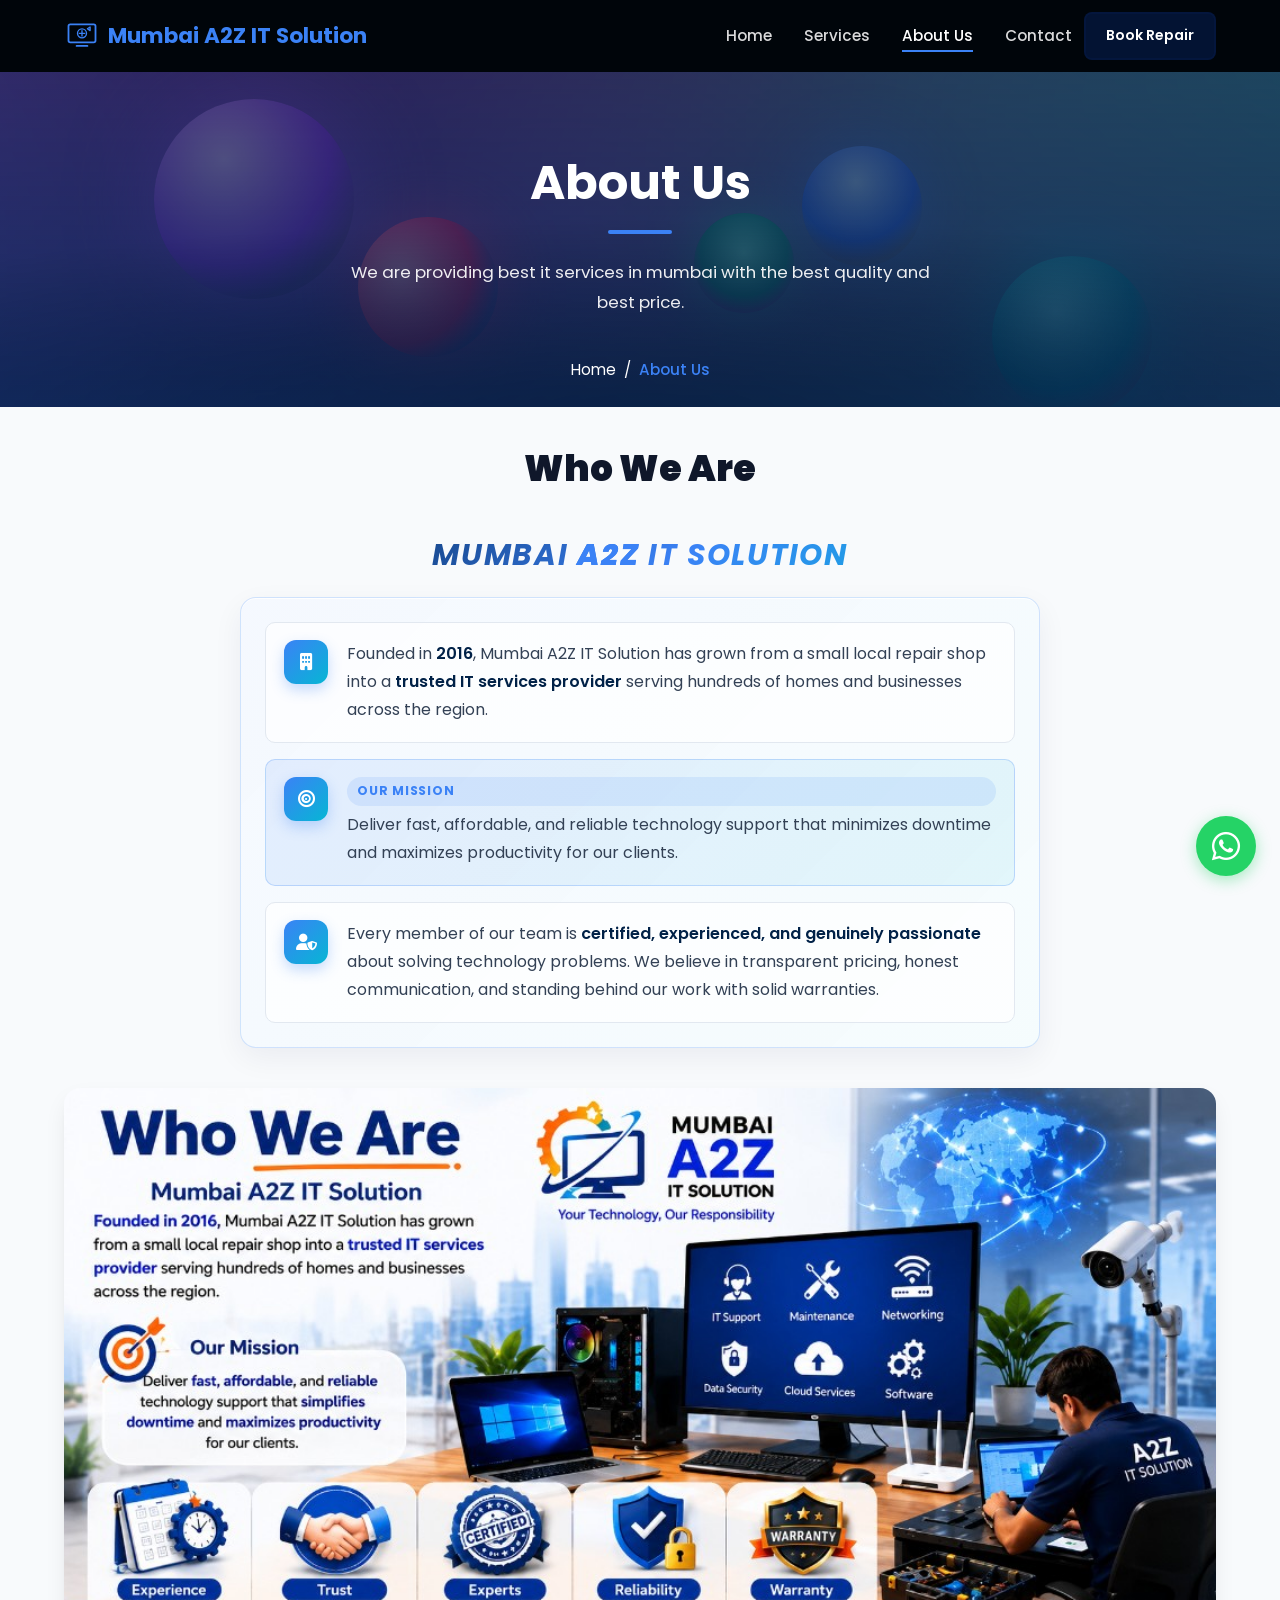
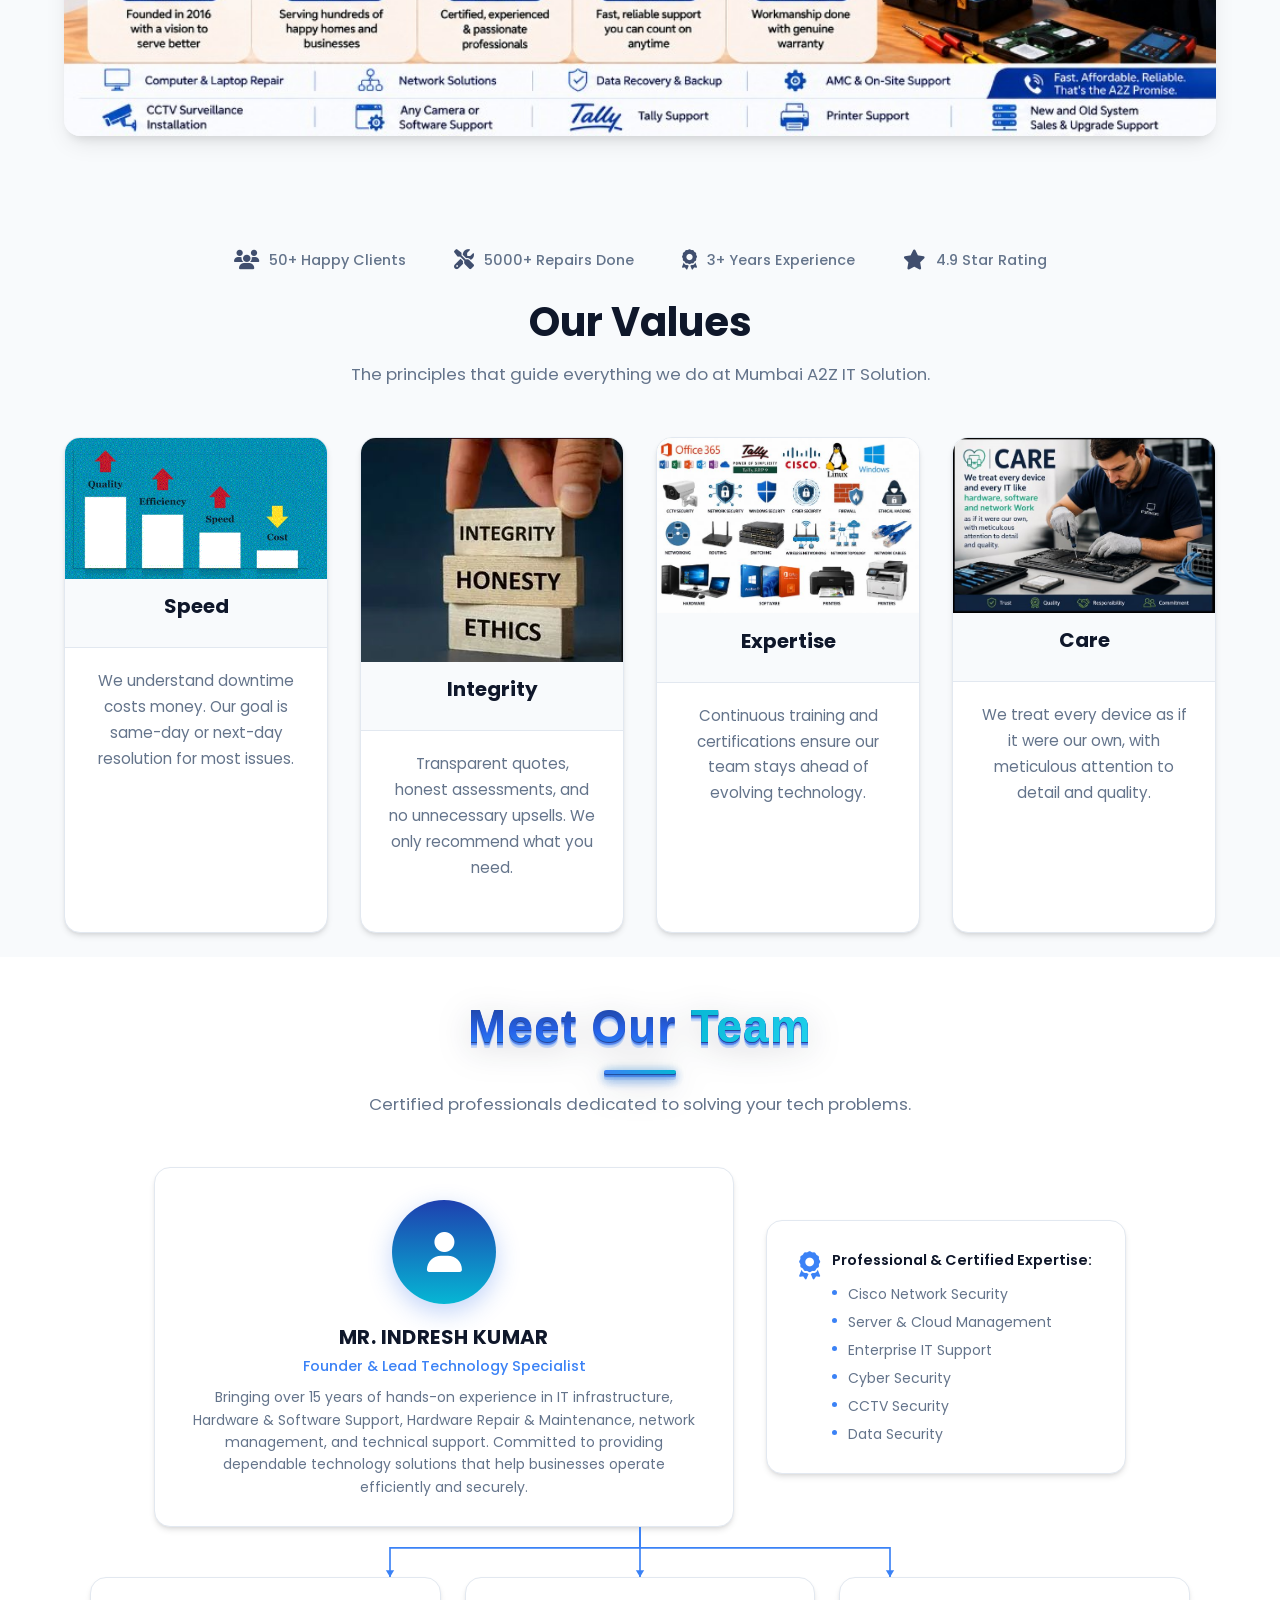
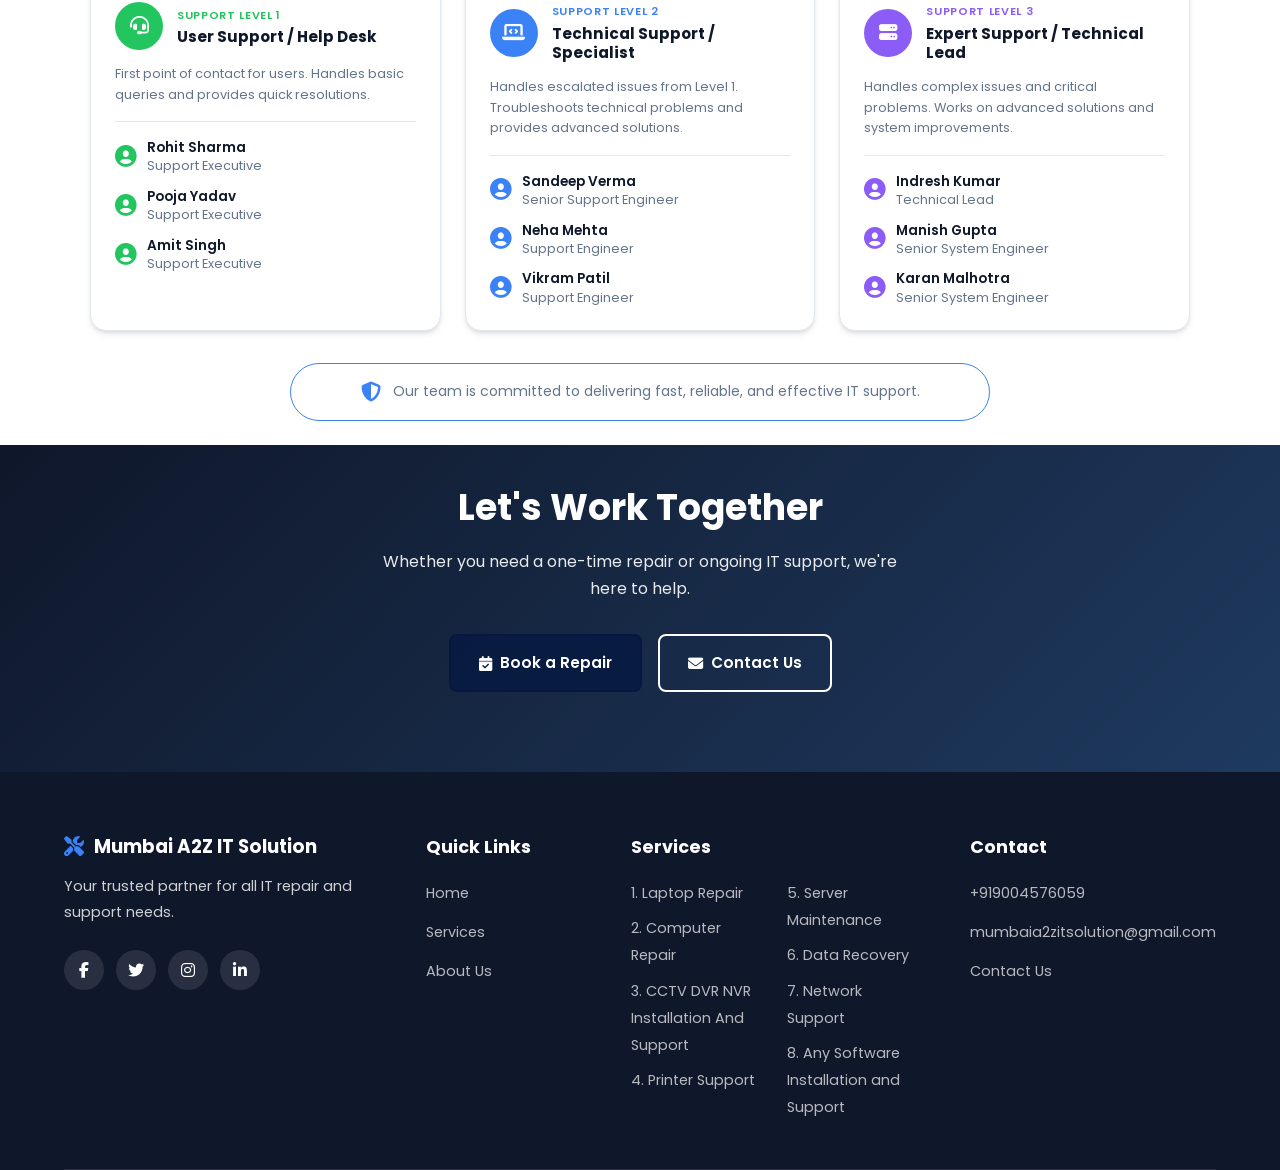
==== commit 2d0fd3f6: "Add files via upload" ====
--- a/about.html
+++ b/about.html
@@ -142,7 +142,7 @@
   </section>
 
   <section class="services">
-    <h2 class="section-title fade-in">Meet Our Team</h2>
+    <h2 class="section-title section-title-3d fade-in">Meet Our <span>Team</span></h2>
     <p class="section-subtitle fade-in">Certified professionals dedicated to solving your tech problems.</p>
 
     <div class="org-chart fade-in">
@@ -150,14 +150,24 @@
         <div class="org-founder-card">
           <div class="org-founder-avatar"><i class="fas fa-user"></i></div>
           <div class="org-founder-info">
-            <h3>INDRESH KUMAR</h3>
-            <p class="org-founder-role">Founder &amp; Lead Technician</p>
-            <p class="org-founder-bio">15+ years in IT with expertise in hardware repair and network infrastructure.</p>
+            <h3>MR. INDRESH KUMAR</h3>
+            <p class="org-founder-role">Founder &amp; Lead Technology Specialist</p>
+            <p class="org-founder-bio">Bringing over 15 years of hands-on experience in IT infrastructure, Hardware &amp; Software Support, Hardware Repair &amp; Maintenance, network management, and technical support. Committed to providing dependable technology solutions that help businesses operate efficiently and securely.</p>
           </div>
         </div>
         <div class="org-cert-badge">
           <i class="fas fa-award" aria-hidden="true"></i>
-          <p>Certified in cloud services, server management, and enterprise solutions.</p>
+          <div>
+            <p class="org-cert-title">Professional &amp; Certified Expertise:</p>
+            <ul class="org-cert-list">
+              <li>Cisco Network Security</li>
+              <li>Server &amp; Cloud Management</li>
+              <li>Enterprise IT Support</li>
+              <li>Cyber Security</li>
+              <li>CCTV Security</li>
+              <li>Data Security</li>
+            </ul>
+          </div>
         </div>
       </div>
 
--- a/css/style.css
+++ b/css/style.css
@@ -91,6 +91,42 @@
   margin-bottom: 0.75rem;
 }
 
+.section-title-3d {
+  font-size: clamp(2rem, 4.5vw, 2.85rem);
+  font-weight: 800;
+  letter-spacing: 0.03em;
+  margin-bottom: 1rem;
+  background: linear-gradient(180deg, #1e3a8a 0%, #2563eb 45%, #38bdf8 100%);
+  -webkit-background-clip: text;
+  background-clip: text;
+  -webkit-text-fill-color: transparent;
+  color: transparent;
+  filter:
+    drop-shadow(0 1px 0 rgba(30, 58, 138, 0.85))
+    drop-shadow(0 2px 0 rgba(37, 99, 235, 0.65))
+    drop-shadow(0 3px 0 rgba(59, 130, 246, 0.45))
+    drop-shadow(0 6px 16px rgba(15, 23, 42, 0.18));
+}
+
+.section-title-3d span {
+  background: linear-gradient(135deg, var(--accent) 0%, #22d3ee 100%);
+  -webkit-background-clip: text;
+  background-clip: text;
+  -webkit-text-fill-color: transparent;
+  color: transparent;
+}
+
+.section-title-3d::after {
+  content: '';
+  display: block;
+  width: 72px;
+  height: 4px;
+  margin: 0.85rem auto 0;
+  border-radius: 2px;
+  background: linear-gradient(90deg, var(--primary-light), var(--accent));
+  box-shadow: 0 2px 12px rgba(6, 182, 212, 0.4);
+}
+
 .section-subtitle {
   text-align: center;
   color: var(--text-light);
@@ -287,7 +323,8 @@
   align-items: center;
   justify-content: center;
   text-align: center;
-  background: linear-gradient(135deg, rgba(15, 23, 42, 0.92) 0%, rgba(37, 99, 235, 0.75) 100%),
+  background:
+    linear-gradient(135deg, rgba(15, 23, 42, 0.55) 0%, rgba(37, 99, 235, 0.35) 100%),
     url('https://images.unsplash.com/photo-1581091226825-a6a2a5aee158?w=1920&q=80') center/cover no-repeat;
   color: #fff;
   padding: 4rem 5%;
@@ -297,6 +334,7 @@
 .hero-content {
   max-width: 800px;
   animation: fadeInUp 1s ease;
+  text-shadow: 0 2px 14px rgba(0, 0, 0, 0.4);
 }
 
 .hero-badge {
@@ -2045,56 +2083,71 @@
 
 .org-founder-card {
   display: flex;
-  align-items: center;
-  gap: 1.5rem;
+  flex-direction: column;
+  align-items: center;
+  text-align: center;
+  gap: 1rem;
+  background: var(--bg);
+  border: 1px solid var(--border);
+  border-radius: var(--radius-lg);
+  padding: 2rem 2rem 1.75rem;
+  box-shadow: var(--shadow);
+  flex: 1 1 320px;
+  min-width: 280px;
+  max-width: 580px;
+}
+
+.org-founder-avatar {
+  flex-shrink: 0;
+  width: clamp(88px, 14vw, 104px);
+  height: clamp(88px, 14vw, 104px);
+  margin: 0 auto 0.25rem;
+  border-radius: 50%;
+  background: linear-gradient(180deg, #1e40af, #06b6d4);
+  display: flex;
+  align-items: center;
+  justify-content: center;
+  font-size: clamp(2rem, 4vw, 2.5rem);
+  color: #fff;
+  box-shadow: 0 8px 24px rgba(37, 99, 235, 0.28);
+}
+
+.org-founder-info {
+  width: 100%;
+}
+
+.org-founder-info h3 {
+  font-size: 1.25rem;
+  font-weight: 700;
+  letter-spacing: 0.02em;
+  margin-bottom: 0.25rem;
+}
+
+.org-founder-role {
+  color: var(--primary-light);
+  font-size: 0.9rem;
+  font-weight: 500;
+  margin-bottom: 0.5rem;
+}
+
+.org-founder-bio {
+  color: var(--text-light);
+  font-size: 0.875rem;
+  line-height: 1.6;
+}
+
+.org-cert-badge {
+  display: flex;
+  align-items: flex-start;
+  gap: 0.75rem;
   background: var(--bg);
   border: 1px solid var(--border);
   border-radius: var(--radius-lg);
   padding: 1.75rem 2rem;
   box-shadow: var(--shadow);
-  flex: 1;
+  flex: 1 1 280px;
   min-width: 280px;
-  max-width: 520px;
-}
-
-.org-founder-avatar {
-  flex-shrink: 0;
-  width: 90px;
-  height: 90px;
-  border-radius: 50%;
-  background: linear-gradient(180deg, #1e40af, #06b6d4);
-  display: flex;
-  align-items: center;
-  justify-content: center;
-  font-size: 2.25rem;
-  color: #fff;
-}
-
-.org-founder-info h3 {
-  font-size: 1.25rem;
-  font-weight: 700;
-  letter-spacing: 0.02em;
-  margin-bottom: 0.25rem;
-}
-
-.org-founder-role {
-  color: var(--primary-light);
-  font-size: 0.9rem;
-  font-weight: 500;
-  margin-bottom: 0.5rem;
-}
-
-.org-founder-bio {
-  color: var(--text-light);
-  font-size: 0.875rem;
-  line-height: 1.6;
-}
-
-.org-cert-badge {
-  display: flex;
-  align-items: flex-start;
-  gap: 0.75rem;
-  max-width: 260px;
+  max-width: 360px;
   color: var(--text-light);
   font-size: 0.875rem;
   line-height: 1.6;
@@ -2105,6 +2158,41 @@
   font-size: 1.75rem;
   color: var(--primary-light);
   margin-top: 0.15rem;
+}
+
+.org-cert-title {
+  color: var(--secondary);
+  font-weight: 600;
+  font-size: 0.9rem;
+  margin-bottom: 0.65rem;
+}
+
+.org-cert-list {
+  list-style: none;
+  padding: 0;
+  margin: 0;
+}
+
+.org-cert-list li {
+  position: relative;
+  padding-left: 1rem;
+  margin-bottom: 0.35rem;
+  font-size: 0.875rem;
+}
+
+.org-cert-list li::before {
+  content: '';
+  position: absolute;
+  left: 0;
+  top: 0.55em;
+  width: 5px;
+  height: 5px;
+  border-radius: 50%;
+  background: var(--primary-light);
+}
+
+.org-cert-list li:last-child {
+  margin-bottom: 0;
 }
 
 .org-connector {
@@ -2246,6 +2334,38 @@
   margin: 0;
 }
 
+@media (max-width: 991px) {
+  .org-founder-row {
+    flex-direction: column;
+    align-items: center;
+    gap: 1.5rem;
+  }
+
+  .org-founder-card,
+  .org-cert-badge {
+    width: 100%;
+    max-width: 520px;
+  }
+
+  .org-cert-badge {
+    flex-direction: column;
+    align-items: center;
+    text-align: center;
+  }
+
+  .org-cert-badge i {
+    margin-top: 0;
+    margin-bottom: 0.25rem;
+  }
+
+  .org-cert-list {
+    width: 100%;
+    max-width: 280px;
+    margin: 0 auto;
+    text-align: left;
+  }
+}
+
 @media (max-width: 900px) {
   .org-levels {
     grid-template-columns: 1fr;
@@ -2257,28 +2377,21 @@
   .org-connector {
     display: none;
   }
-
-  .org-founder-row {
-    flex-direction: column;
-    align-items: stretch;
-  }
-
-  .org-founder-card {
+}
+
+@media (max-width: 576px) {
+  .org-founder-card,
+  .org-cert-badge {
+    padding: 1.5rem 1.25rem;
     max-width: 100%;
   }
 
-  .org-cert-badge {
-    max-width: 100%;
-    justify-content: center;
-    text-align: center;
-  }
-}
-
-@media (max-width: 480px) {
-  .org-founder-card {
-    flex-direction: column;
-    text-align: center;
-    padding: 1.5rem;
+  .org-founder-info h3 {
+    font-size: 1.1rem;
+  }
+
+  .org-founder-bio {
+    font-size: 0.85rem;
   }
 }
 
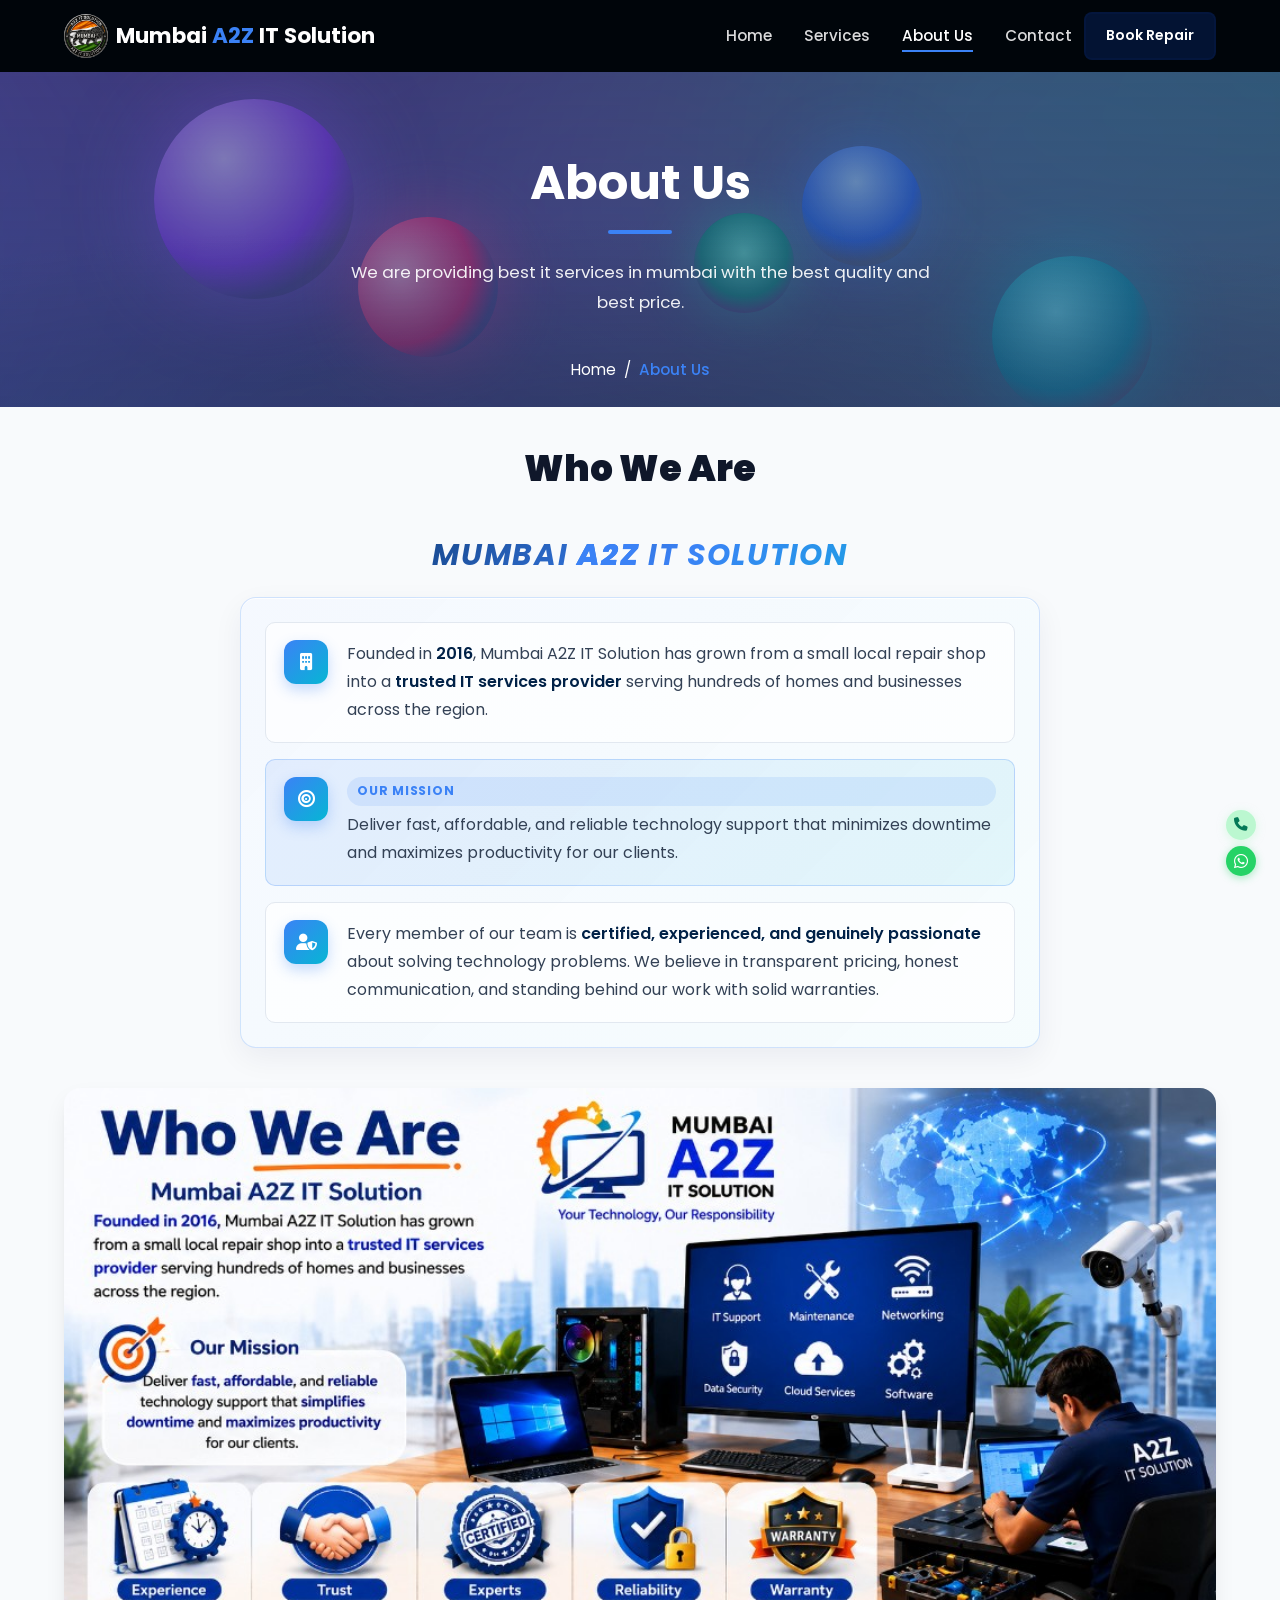
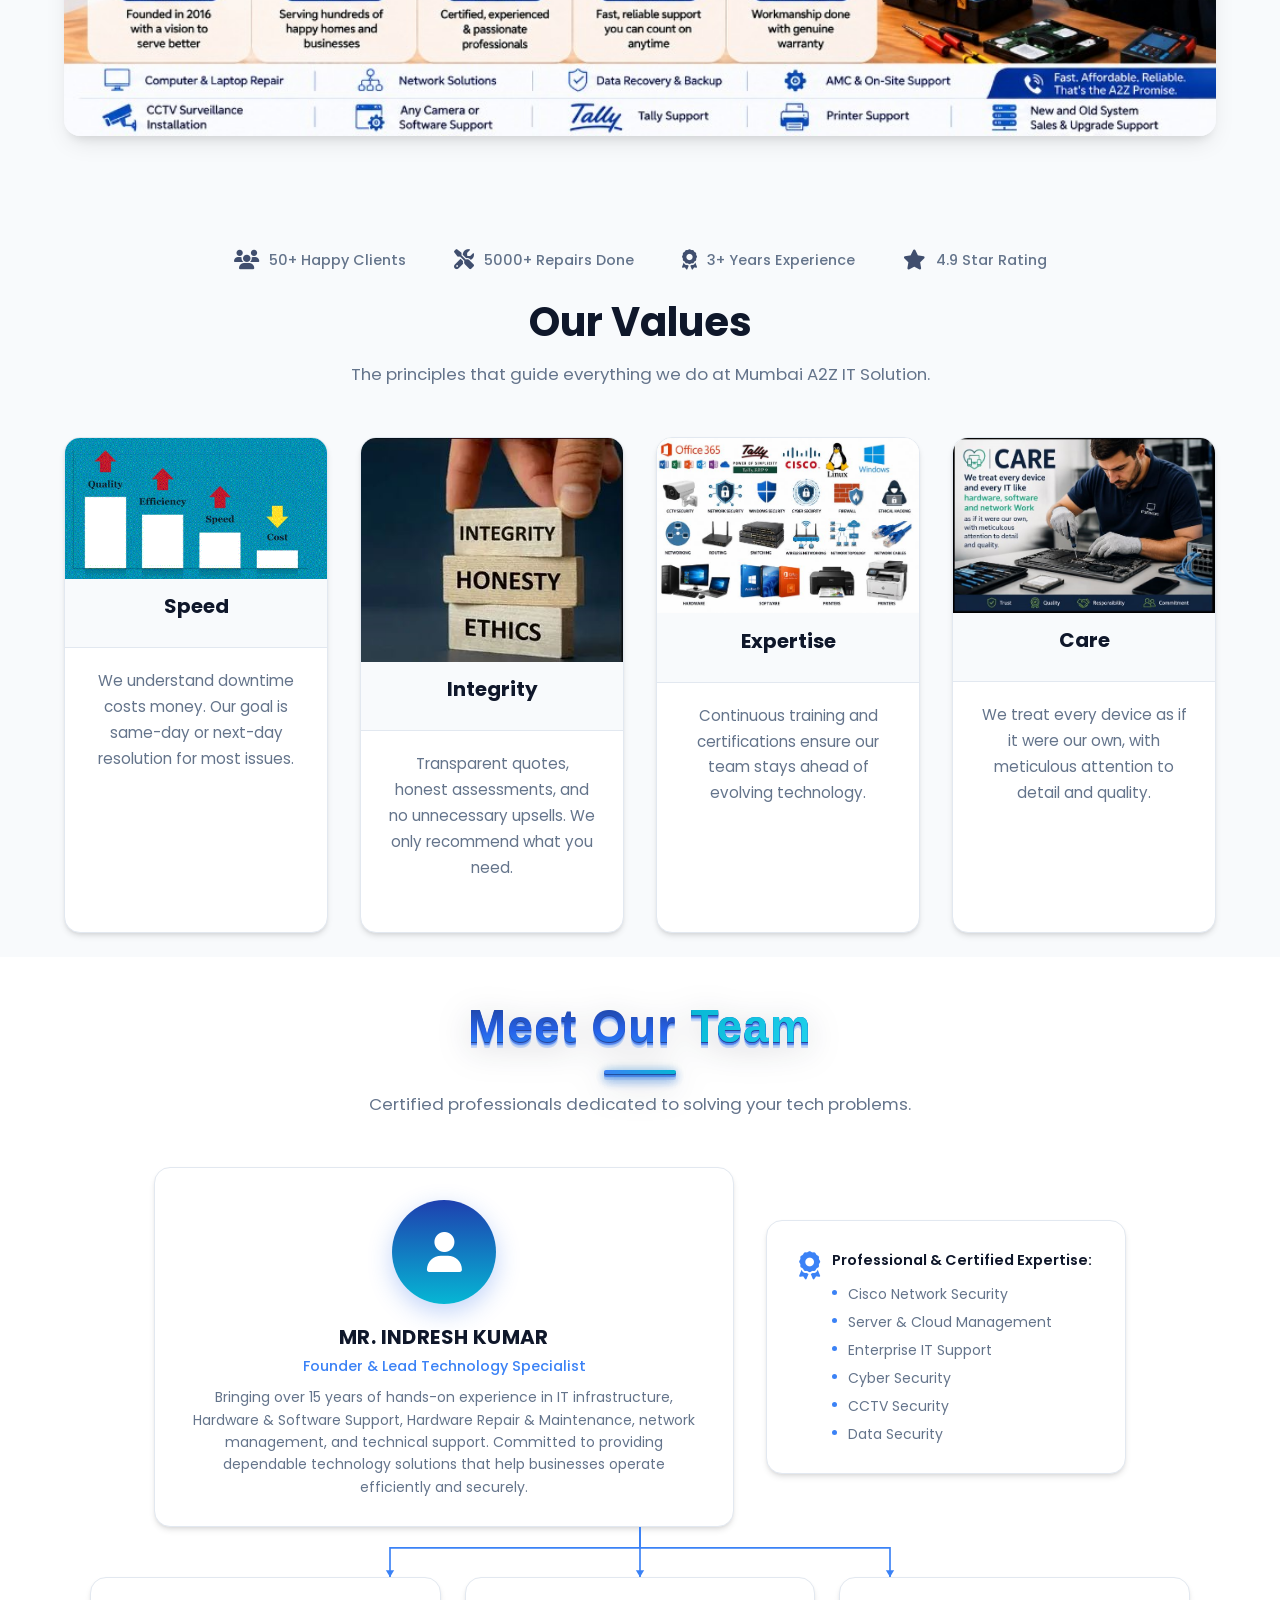
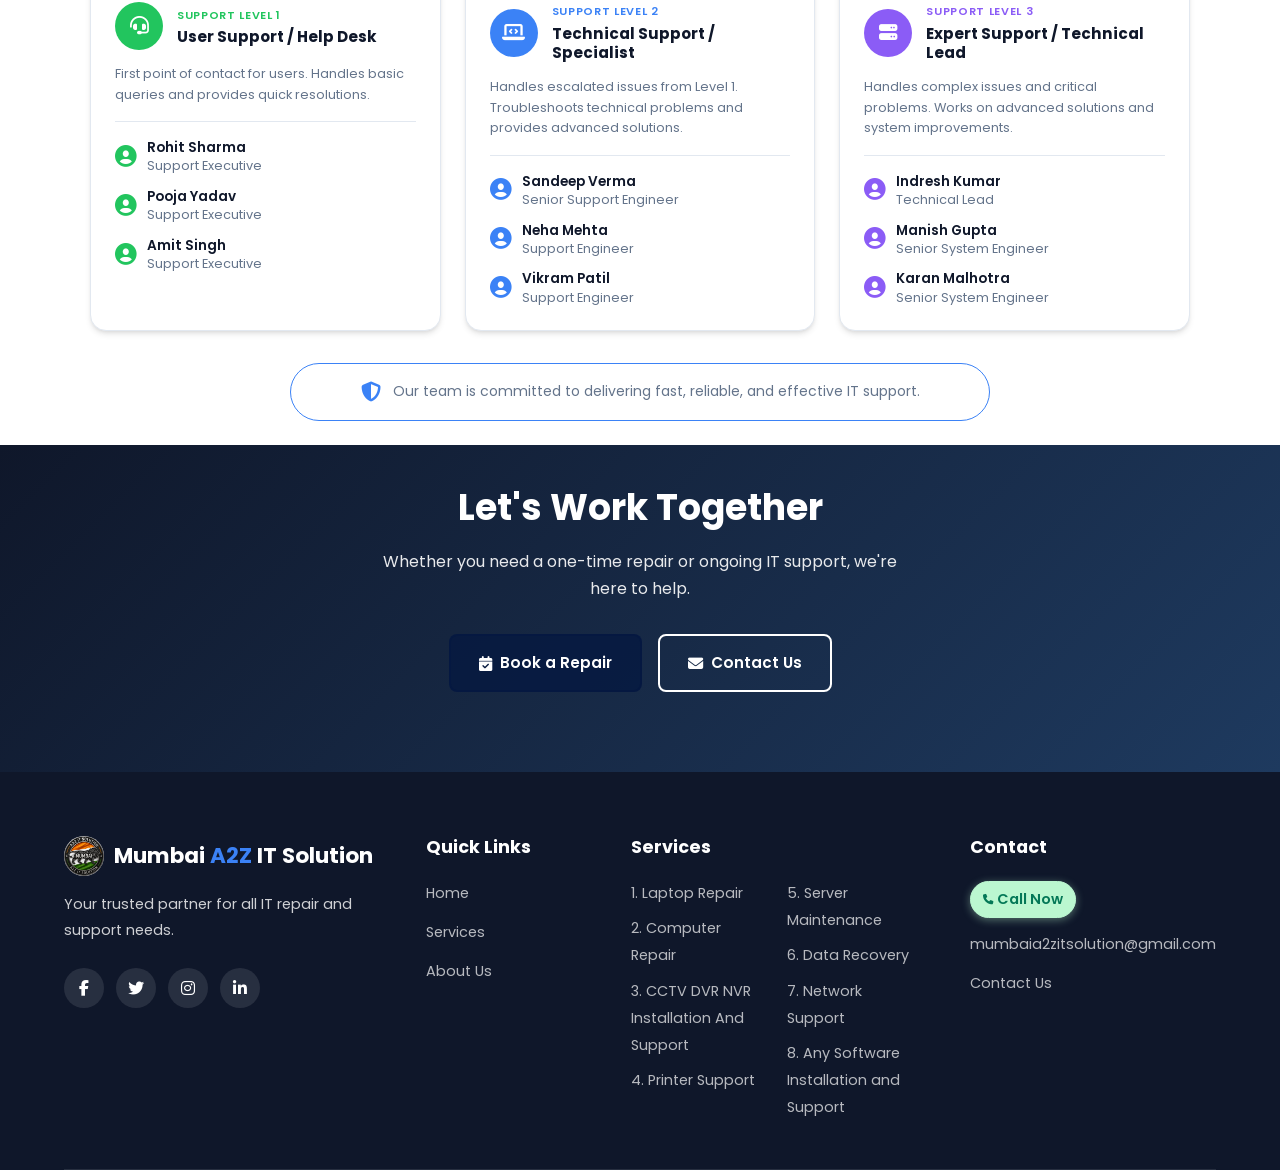
==== commit 16eea6c2: "Add files via upload" ====
--- a/about.html
+++ b/about.html
@@ -12,6 +12,7 @@
   <link rel="preconnect" href="https://fonts.gstatic.com" crossorigin>
   <link href="https://fonts.googleapis.com/css2?family=Poppins:wght@300;400;500;600;700;800;900&display=swap" rel="stylesheet">
   <link rel="stylesheet" href="https://cdnjs.cloudflare.com/ajax/libs/font-awesome/6.5.1/css/all.min.css">
+  <link rel="icon" href="images/logo.png" type="image/png">
   <link rel="stylesheet" href="css/style.css">
 </head>
 <body>
@@ -19,13 +20,7 @@
   <header>
     <nav class="navbar">
       <a href="index.html" class="logo">
-        <svg class="logo-icon" viewBox="0 0 40 40" fill="none" xmlns="http://www.w3.org/2000/svg" aria-hidden="true">
-          <rect x="5" y="7" width="30" height="20" rx="2" stroke="#3b82f6" stroke-width="2"/>
-          <path d="M14 31h12" stroke="#3b82f6" stroke-width="2" stroke-linecap="round"/>
-          <circle cx="20" cy="17" r="5" stroke="#3b82f6" stroke-width="1.5"/>
-          <path d="M20 14v6M17 17h6" stroke="#3b82f6" stroke-width="1.5" stroke-linecap="round"/>
-          <path d="M26 12l3-2v4l-3-2" stroke="#3b82f6" stroke-width="1.5" stroke-linecap="round" stroke-linejoin="round"/>
-        </svg>
+        <img src="images/logo.png" alt="Mumbai A2Z IT Solution" class="logo-img" width="44" height="44">
         <span class="logo-text">Mumbai <span>A2Z</span> IT Solution</span>
       </a>
 
@@ -250,7 +245,10 @@
   <footer>
     <div class="footer-grid">
       <div class="footer-brand">
-        <a href="index.html" class="logo"><i class="fas fa-tools"></i> Mumbai A2Z IT Solution</a>
+        <a href="index.html" class="logo">
+          <img src="images/logo.png" alt="Mumbai A2Z IT Solution" class="logo-img logo-img--sm" width="40" height="40">
+          <span class="logo-text">Mumbai <span>A2Z</span> IT Solution</span>
+        </a>
         <p>Your trusted partner for all IT repair and support needs.</p>
         <div class="social-links">
           <a href="#" aria-label="Facebook"><i class="fab fa-facebook-f"></i></a>
@@ -287,7 +285,7 @@
       <div class="footer-col">
         <h4>Contact</h4>
         <ul>
-          <li><a href="tel:+919004576059">+919004576059</a></li>
+          <li><a href="tel:+919004576059" class="btn-call btn-call--footer"><i class="fas fa-phone"></i> Call Now</a></li>
           <li><a href="mailto:mumbaia2zitsolution@gmail.com">mumbaia2zitsolution@gmail.com</a></li>
           <li><a href="contact.html">Contact Us</a></li>
         </ul>
@@ -295,6 +293,10 @@
     </div>
   </footer>
 
+  <a href="tel:+919004576059" class="call-fab" aria-label="Call us">
+    <i class="fas fa-phone"></i>
+  </a>
+
   <a href="https://wa.me/919004576059?text=Hi%20Mumbai A2Z IT Solution,%20I%20need%20IT%20repair%20help" class="whatsapp" aria-label="Chat on WhatsApp" target="_blank" rel="noopener">
     <i class="fab fa-whatsapp"></i>
   </a>
--- a/css/style.css
+++ b/css/style.css
@@ -186,7 +186,84 @@
   font-size: 0.875rem;
 }
 
-/* ---- Header & Navigation ---- */
+.btn-call {
+  display: inline-flex;
+  align-items: center;
+  justify-content: center;
+  gap: 6px;
+  background: #bbf7d0;
+  color: #047857;
+  padding: 7px 16px;
+  border-radius: 50px;
+  font-weight: 600;
+  font-size: 0.78rem;
+  border: 1px solid #bbf7d0;
+  transition: all var(--transition);
+  white-space: nowrap;
+  box-shadow: 0 2px 8px rgba(187, 247, 208, 0.4);
+}
+
+.btn-call i {
+  font-size: 0.75rem;
+}
+
+.btn-call:hover {
+  background: #a7f3d0;
+  border-color: #a7f3d0;
+  color: #047857;
+  transform: translateY(-1px);
+  box-shadow: 0 3px 10px rgba(167, 243, 208, 0.5);
+}
+
+.btn-call--footer {
+  font-size: 0.7rem;
+  padding: 5px 12px;
+  gap: 4px;
+}
+
+.btn-call--footer i {
+  font-size: 0.65rem;
+}
+
+.btn-call--cta {
+  padding: 10px 22px;
+  font-size: 0.85rem;
+}
+
+.contact-card .btn-call {
+  margin-top: 0.35rem;
+}
+
+.contact-card a.btn-call {
+  color: #047857;
+  font-size: 0.72rem;
+  padding: 5px 12px;
+}
+
+.contact-card a.btn-call:hover {
+  color: #047857;
+}
+
+.footer-col .btn-call {
+  margin-top: 0.15rem;
+  background: #bbf7d0;
+  border-color: #bbf7d0;
+  color: #047857;
+}
+
+.footer-col .btn-call:hover {
+  background: #a7f3d0;
+  border-color: #a7f3d0;
+  color: #047857;
+}
+
+.footer-col ul a.btn-call {
+  color: #047857;
+}
+
+.footer-col ul a.btn-call:hover {
+  color: #047857;
+}
 header {
   position: sticky;
   top: 0;
@@ -223,18 +300,21 @@
   white-space: nowrap;
 }
 
-.logo i {
+.logo-img {
+  width: 44px;
+  height: 44px;
+  object-fit: contain;
+  flex-shrink: 0;
+  border-radius: 50%;
+}
+
+.logo-img--sm {
+  width: 40px;
+  height: 40px;
+}
+
+.logo-text span {
   color: var(--primary-light);
-}
-
-.logo span {
-  color: var(--primary-light);
-}
-
-.logo-icon {
-  width: 36px;
-  height: 36px;
-  flex-shrink: 0;
 }
 
 .logo-text {
@@ -1304,6 +1384,27 @@
   display: block;
 }
 
+.form-error {
+  display: none;
+  margin-top: 1rem;
+  padding: 0.875rem 1rem;
+  border-radius: 8px;
+  background: #fef2f2;
+  color: #b91c1c;
+  border: 1px solid #fecaca;
+  font-size: 0.9rem;
+  line-height: 1.5;
+}
+
+.form-error.show {
+  display: block;
+}
+
+form button[type="submit"]:disabled {
+  opacity: 0.75;
+  cursor: not-allowed;
+}
+
 form.hidden {
   display: none;
 }
@@ -1598,7 +1699,7 @@
 .page-header {
   position: relative;
   overflow: hidden;
-  background: #030712;
+  background: #1e293b;
   color: #fff;
   padding: 5rem 5% 4.5rem;
   text-align: center;
@@ -1635,14 +1736,14 @@
   position: absolute;
   inset: -60%;
   background:
-    radial-gradient(circle at 18% 28%, rgba(139, 92, 246, 0.65) 0%, transparent 48%),
-    radial-gradient(circle at 78% 18%, rgba(6, 182, 212, 0.6) 0%, transparent 46%),
-    radial-gradient(circle at 82% 72%, rgba(236, 72, 153, 0.55) 0%, transparent 50%),
-    radial-gradient(circle at 12% 78%, rgba(59, 130, 246, 0.6) 0%, transparent 46%),
-    radial-gradient(circle at 48% 52%, rgba(168, 85, 247, 0.4) 0%, transparent 58%),
-    radial-gradient(circle at 62% 38%, rgba(34, 211, 238, 0.35) 0%, transparent 42%);
+    radial-gradient(circle at 18% 28%, rgba(139, 92, 246, 0.42) 0%, transparent 48%),
+    radial-gradient(circle at 78% 18%, rgba(6, 182, 212, 0.38) 0%, transparent 46%),
+    radial-gradient(circle at 82% 72%, rgba(236, 72, 153, 0.35) 0%, transparent 50%),
+    radial-gradient(circle at 12% 78%, rgba(59, 130, 246, 0.38) 0%, transparent 46%),
+    radial-gradient(circle at 48% 52%, rgba(168, 85, 247, 0.28) 0%, transparent 58%),
+    radial-gradient(circle at 62% 38%, rgba(34, 211, 238, 0.25) 0%, transparent 42%);
   filter: blur(48px);
-  animation: headerMeshShift 16s ease-in-out infinite alternate;
+  animation: headerMeshShift 8s ease-in-out infinite alternate;
 }
 
 .page-header-effects::after {
@@ -1650,8 +1751,8 @@
   position: absolute;
   inset: 0;
   background:
-    linear-gradient(180deg, rgba(3, 7, 18, 0.45) 0%, rgba(0, 33, 71, 0.72) 100%),
-    radial-gradient(ellipse 120% 80% at 50% 100%, rgba(0, 5, 10, 0.55), transparent 70%);
+    linear-gradient(180deg, rgba(15, 23, 42, 0.2) 0%, rgba(30, 58, 95, 0.38) 100%),
+    radial-gradient(ellipse 120% 80% at 50% 100%, rgba(15, 23, 42, 0.25), transparent 70%);
 }
 
 .page-header-inner {
@@ -1669,7 +1770,7 @@
   opacity: 0.7;
   transform-style: preserve-3d;
   will-change: transform;
-  animation: orbFloat 9s ease-in-out infinite;
+  animation: orbFloat 5s ease-in-out infinite;
 }
 
 .orb-1 {
@@ -1679,7 +1780,7 @@
   left: 12%;
   background: radial-gradient(circle at 35% 30%, #c4b5fd, #7c3aed 55%, transparent 75%);
   box-shadow: 0 0 90px rgba(139, 92, 246, 0.7);
-  animation-duration: 11s;
+  animation-duration: 5.5s;
 }
 
 .orb-2 {
@@ -1689,8 +1790,8 @@
   right: 10%;
   background: radial-gradient(circle at 40% 35%, #67e8f9, #0891b2 55%, transparent 75%);
   box-shadow: 0 0 80px rgba(6, 182, 212, 0.65);
-  animation-duration: 8s;
-  animation-delay: -2s;
+  animation-duration: 4s;
+  animation-delay: -1s;
 }
 
 .orb-3 {
@@ -1700,8 +1801,8 @@
   left: 28%;
   background: radial-gradient(circle at 30% 40%, #f9a8d4, #db2777 55%, transparent 75%);
   box-shadow: 0 0 70px rgba(236, 72, 153, 0.6);
-  animation-duration: 10s;
-  animation-delay: -4s;
+  animation-duration: 4.5s;
+  animation-delay: -2s;
 }
 
 .orb-4 {
@@ -1711,8 +1812,8 @@
   right: 28%;
   background: radial-gradient(circle at 45% 30%, #93c5fd, #2563eb 55%, transparent 75%);
   box-shadow: 0 0 65px rgba(59, 130, 246, 0.6);
-  animation-duration: 7s;
-  animation-delay: -1s;
+  animation-duration: 3.5s;
+  animation-delay: -0.5s;
 }
 
 .orb-5 {
@@ -1722,8 +1823,8 @@
   right: 38%;
   background: radial-gradient(circle at 50% 40%, #5eead4, #0d9488 55%, transparent 75%);
   box-shadow: 0 0 55px rgba(45, 212, 191, 0.55);
-  animation-duration: 12s;
-  animation-delay: -6s;
+  animation-duration: 6s;
+  animation-delay: -3s;
 }
 
 @keyframes headerMeshShift {
@@ -1766,11 +1867,15 @@
 @keyframes orbFloatMobile {
   0%,
   100% {
-    transform: translate3d(0, 0, 0) rotateX(0deg) rotateY(0deg) scale(1);
-  }
-
-  50% {
-    transform: translate3d(10px, -12px, 20px) rotateX(10deg) rotateY(8deg) scale(1.04);
+    transform: translate3d(0, 0, 0) scale(1);
+  }
+
+  33% {
+    transform: translate3d(16px, -18px, 0) scale(1.06);
+  }
+
+  66% {
+    transform: translate3d(-14px, 16px, 0) scale(0.96);
   }
 }
 
@@ -1783,17 +1888,20 @@
   .page-header-effects::before {
     filter: blur(36px);
     inset: -40%;
+    animation: headerMeshShift 6s ease-in-out infinite alternate;
   }
 
   .page-header-effects::after {
     background:
-      linear-gradient(180deg, rgba(3, 7, 18, 0.3) 0%, rgba(0, 33, 71, 0.6) 100%),
-      radial-gradient(ellipse 120% 80% at 50% 100%, rgba(0, 5, 10, 0.4), transparent 70%);
+      linear-gradient(180deg, rgba(15, 23, 42, 0.15) 0%, rgba(30, 58, 95, 0.32) 100%),
+      radial-gradient(ellipse 120% 80% at 50% 100%, rgba(15, 23, 42, 0.2), transparent 70%);
   }
 
   .orb {
-    opacity: 0.85;
+    opacity: 0.9;
     animation-name: orbFloatMobile;
+    animation-timing-function: ease-in-out;
+    animation-iteration-count: infinite;
   }
 
   .orb-1 {
@@ -1802,6 +1910,7 @@
     top: 6%;
     left: 4%;
     box-shadow: 0 0 60px rgba(139, 92, 246, 0.75);
+    animation-duration: 3.5s;
   }
 
   .orb-2 {
@@ -1810,6 +1919,8 @@
     top: 52%;
     right: 4%;
     box-shadow: 0 0 55px rgba(6, 182, 212, 0.7);
+    animation-duration: 3s;
+    animation-delay: -0.8s;
   }
 
   .orb-3 {
@@ -1818,6 +1929,8 @@
     bottom: 12%;
     left: 12%;
     box-shadow: 0 0 50px rgba(236, 72, 153, 0.65);
+    animation-duration: 3.2s;
+    animation-delay: -1.5s;
   }
 
   .orb-4 {
@@ -1826,6 +1939,8 @@
     top: 18%;
     right: 12%;
     box-shadow: 0 0 45px rgba(59, 130, 246, 0.65);
+    animation-duration: 2.8s;
+    animation-delay: -0.5s;
   }
 
   .orb-5 {
@@ -1834,6 +1949,8 @@
     bottom: 22%;
     right: 22%;
     box-shadow: 0 0 40px rgba(45, 212, 191, 0.6);
+    animation-duration: 4s;
+    animation-delay: -2s;
   }
 }
 
@@ -2004,15 +2121,19 @@
 .service-detail-card ul li {
   color: var(--text-light);
   font-size: 0.875rem;
-  padding: 0.25rem 0;
-  display: flex;
-  align-items: center;
+  padding: 0.35rem 0;
+  display: flex;
+  align-items: flex-start;
   gap: 8px;
+  text-align: left;
+  line-height: 1.5;
 }
 
 .service-detail-card ul li i {
   color: var(--primary);
   font-size: 0.75rem;
+  flex-shrink: 0;
+  margin-top: 0.2em;
 }
 
 /* ---- Team Section ---- */
@@ -2460,9 +2581,9 @@
   gap: 10px;
 }
 
-.footer-brand .logo i {
-  color: var(--primary-light);
-  font-size: 1.25rem;
+.footer-brand .logo-img {
+  width: 40px;
+  height: 40px;
 }
 
 .footer-brand .logo-chevron {
@@ -2552,21 +2673,47 @@
   color: rgba(255, 255, 255, 0.5);
 }
 
-/* ---- WhatsApp Button ---- */
+/* ---- Floating Call & WhatsApp Buttons ---- */
+.call-fab {
+  position: fixed;
+  bottom: 60px;
+  right: 24px;
+  width: 30px;
+  height: 30px;
+  background: #bbf7d0;
+  color: #047857;
+  border-radius: 50%;
+  display: flex;
+  align-items: center;
+  justify-content: center;
+  font-size: 0.85rem;
+  box-shadow: 0 2px 8px rgba(187, 247, 208, 0.5);
+  z-index: 999;
+  transition: all var(--transition);
+  animation: callPulse 2s infinite;
+}
+
+.call-fab:hover {
+  transform: scale(1.1);
+  background: #a7f3d0;
+  color: #047857;
+  box-shadow: 0 4px 12px rgba(167, 243, 208, 0.6);
+}
+
 .whatsapp {
   position: fixed;
   bottom: 24px;
   right: 24px;
-  width: 60px;
-  height: 60px;
+  width: 30px;
+  height: 30px;
   background: var(--success);
   color: #fff;
   border-radius: 50%;
   display: flex;
   align-items: center;
   justify-content: center;
-  font-size: 2rem;
-  box-shadow: 0 4px 15px rgba(37, 211, 102, 0.4);
+  font-size: 1rem;
+  box-shadow: 0 2px 8px rgba(37, 211, 102, 0.4);
   z-index: 999;
   transition: all var(--transition);
   animation: pulse 2s infinite;
@@ -2612,6 +2759,36 @@
   transform: translateY(0);
 }
 
+@media (max-width: 768px) {
+  .fade-in,
+  .fade-in-left,
+  .fade-in-right {
+    opacity: 1;
+    transform: none;
+    transition: none;
+  }
+
+  .page-header-effects::before {
+    filter: blur(28px);
+    animation: headerMeshShift 5s ease-in-out infinite alternate;
+  }
+
+  .orb {
+    animation-name: orbFloatMobile;
+    animation-duration: 3s;
+    will-change: transform;
+  }
+
+  .whatsapp,
+  .call-fab {
+    animation: none;
+  }
+
+  .hero-badge {
+    backdrop-filter: none;
+  }
+}
+
 @media (min-width: 769px) {
   .fade-in-left {
     transform: translateX(-30px);
@@ -2648,6 +2825,15 @@
   }
   50% {
     box-shadow: 0 4px 25px rgba(37, 211, 102, 0.6);
+  }
+}
+
+@keyframes callPulse {
+  0%, 100% {
+    box-shadow: 0 2px 8px rgba(187, 247, 208, 0.5);
+  }
+  50% {
+    box-shadow: 0 3px 12px rgba(167, 243, 208, 0.65);
   }
 }
 
@@ -2826,8 +3012,25 @@
   .trust-bar,
   .pricing,
   .testimonials {
+    padding-top: 2.5rem;
+    padding-bottom: 2.5rem;
     padding-left: 1.25rem;
     padding-right: 1.25rem;
+  }
+
+  .services + .services,
+  .services + .about,
+  .services + .cta {
+    padding-top: 1.5rem;
+  }
+
+  .section-subtitle {
+    margin-bottom: 2rem;
+  }
+
+  .page-header {
+    padding-top: 3rem;
+    padding-bottom: 2.5rem;
   }
 
   .service-grid,
@@ -2859,11 +3062,30 @@
 
   .service-detail-card {
     flex-direction: column;
-    text-align: center;
+    align-items: stretch;
+    padding: 1.5rem 1.25rem;
+  }
+
+  .service-detail-card > div:not(.service-detail-icon) {
+    width: 100%;
+    text-align: left;
+  }
+
+  .service-detail-card h3 {
+    text-align: left;
+  }
+
+  .service-detail-card p {
+    text-align: left;
+  }
+
+  .service-detail-card ul {
+    width: 100%;
+    text-align: left;
   }
 
   .service-detail-icon {
-    margin: 0 auto;
+    margin: 0 auto 0.75rem;
   }
 
   .org-footer {
@@ -2903,6 +3125,15 @@
 }
 
 @media (max-width: 576px) {
+  .service-detail-card {
+    padding: 1.25rem 1rem;
+  }
+
+  .service-detail-card p,
+  .service-detail-card ul li {
+    font-size: 0.85rem;
+  }
+
   .navbar {
     padding: 0 1rem;
   }
@@ -2915,6 +3146,12 @@
   .card--value > p,
   .card--service > p {
     padding: 0 1.25rem;
+    text-align: left;
+  }
+
+  .card--service .card-link {
+    margin-left: 1.25rem;
+    margin-right: 1.25rem;
   }
 
   .card--service .card-marked-area img {
@@ -2943,9 +3180,9 @@
     font-size: 0.8rem;
   }
 
-  .logo-icon {
-    width: 28px;
-    height: 28px;
+  .logo-img {
+    width: 32px;
+    height: 32px;
   }
 
   .page-header {
@@ -2991,10 +3228,18 @@
     padding-left: 0;
   }
 
+  .call-fab {
+    width: 26px;
+    height: 26px;
+    font-size: 0.7rem;
+    bottom: 48px;
+    right: 16px;
+  }
+
   .whatsapp {
-    width: 52px;
-    height: 52px;
-    font-size: 1.65rem;
+    width: 26px;
+    height: 26px;
+    font-size: 0.85rem;
     bottom: 16px;
     right: 16px;
   }
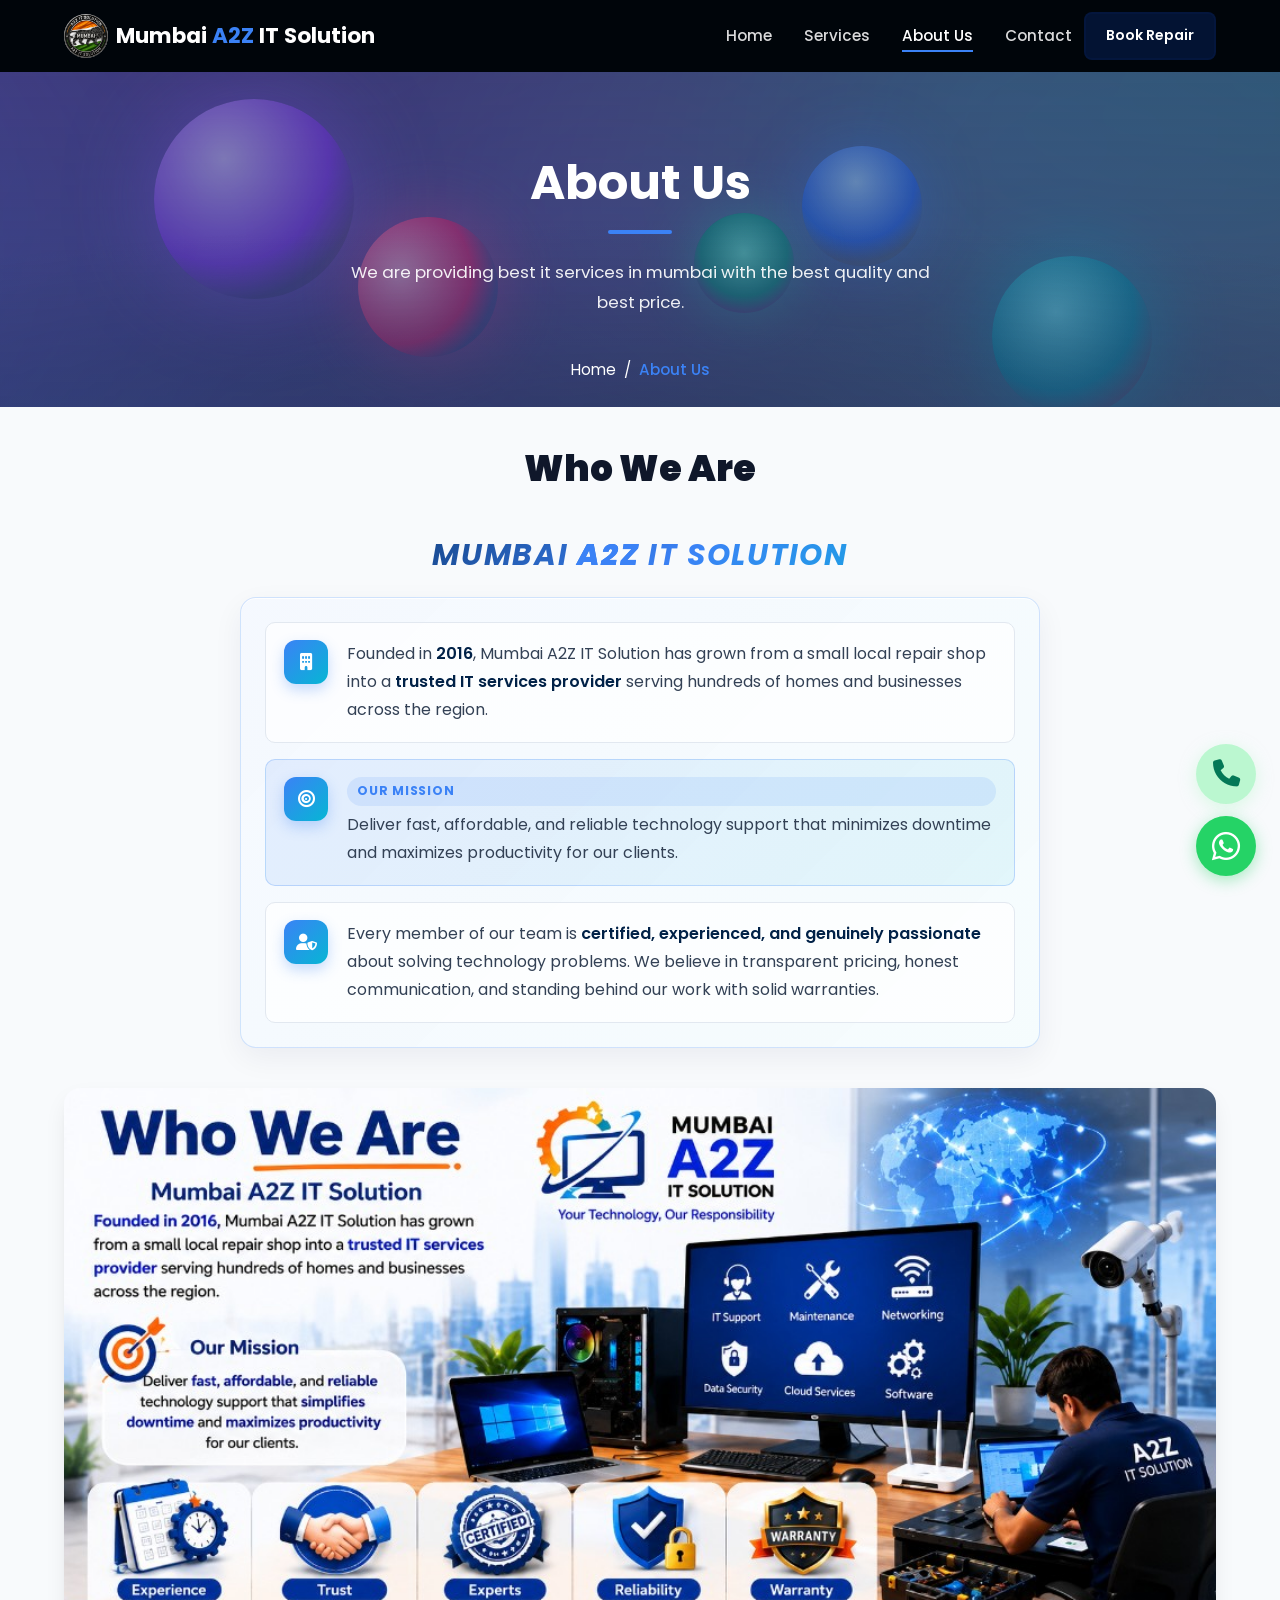
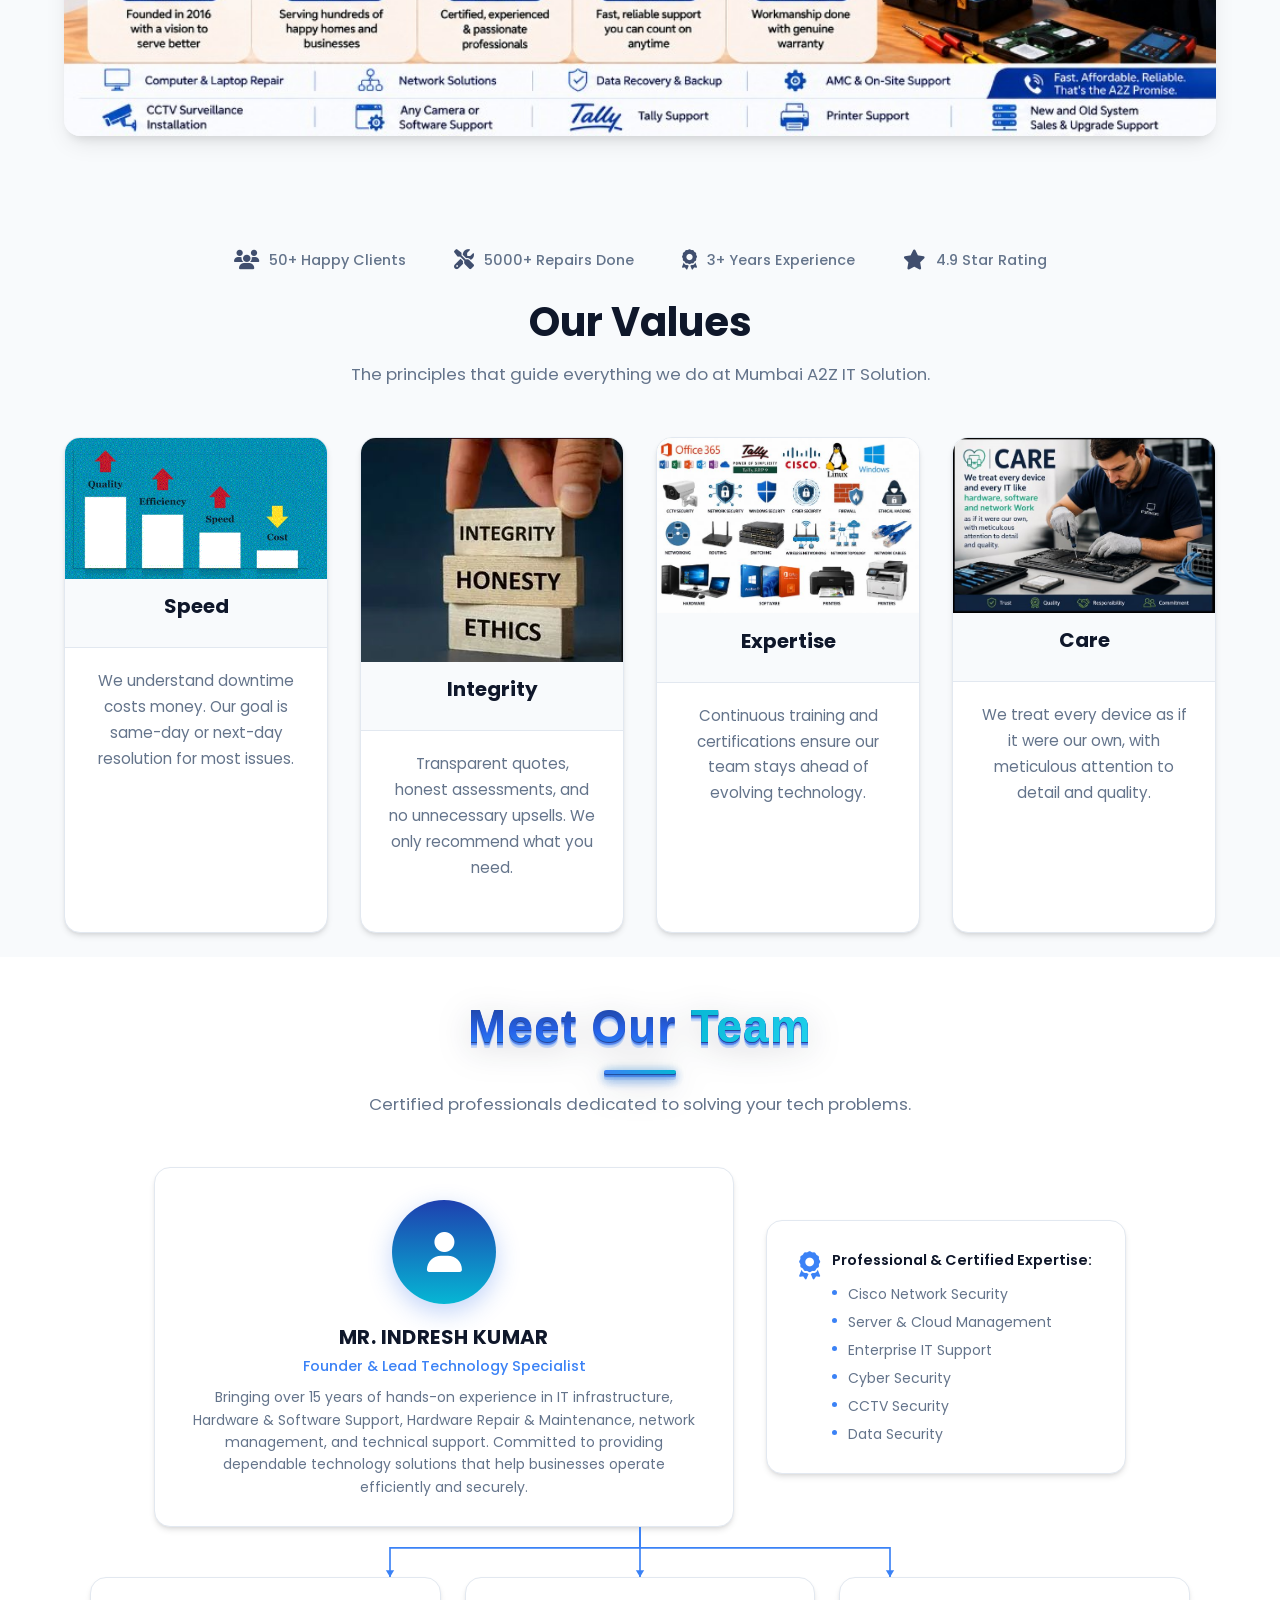
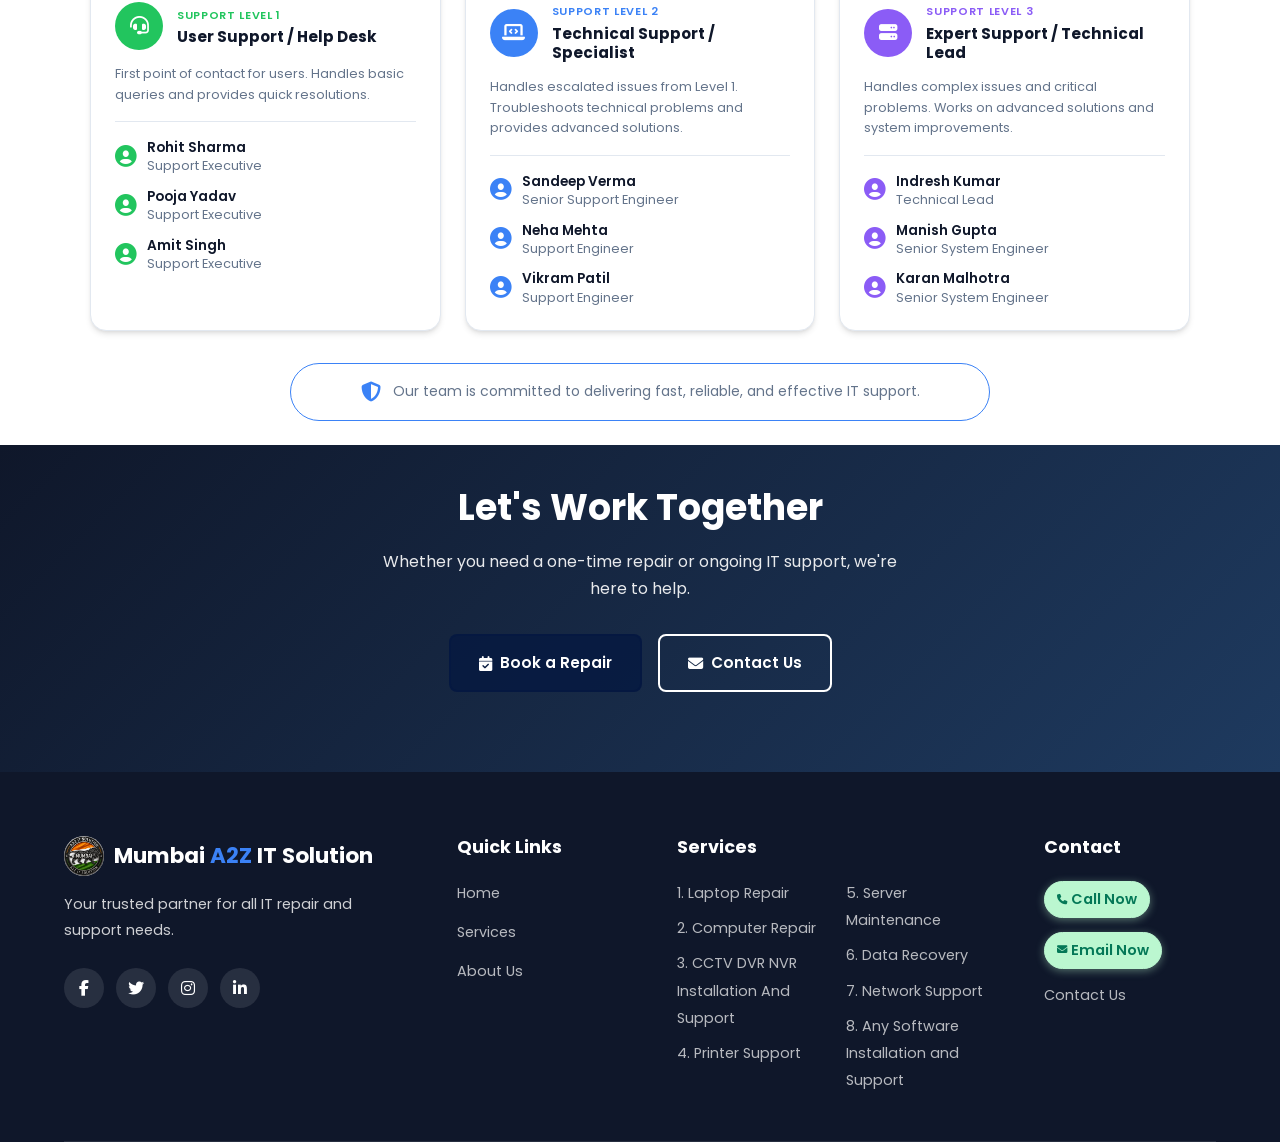
==== commit 80fd58ff: "Add files via upload" ====
--- a/about.html
+++ b/about.html
@@ -286,7 +286,7 @@
         <h4>Contact</h4>
         <ul>
           <li><a href="tel:+919004576059" class="btn-call btn-call--footer"><i class="fas fa-phone"></i> Call Now</a></li>
-          <li><a href="mailto:mumbaia2zitsolution@gmail.com">mumbaia2zitsolution@gmail.com</a></li>
+          <li><a href="mailto:mumbaia2zitsolution@gmail.com" class="btn-call btn-call--footer"><i class="fas fa-envelope"></i> Email Now</a></li>
           <li><a href="contact.html">Contact Us</a></li>
         </ul>
       </div>
--- a/css/style.css
+++ b/css/style.css
@@ -2676,18 +2676,18 @@
 /* ---- Floating Call & WhatsApp Buttons ---- */
 .call-fab {
   position: fixed;
-  bottom: 60px;
+  bottom: 96px;
   right: 24px;
-  width: 30px;
-  height: 30px;
+  width: 60px;
+  height: 60px;
   background: #bbf7d0;
   color: #047857;
   border-radius: 50%;
   display: flex;
   align-items: center;
   justify-content: center;
-  font-size: 0.85rem;
-  box-shadow: 0 2px 8px rgba(187, 247, 208, 0.5);
+  font-size: 1.7rem;
+  box-shadow: 0 4px 16px rgba(187, 247, 208, 0.5);
   z-index: 999;
   transition: all var(--transition);
   animation: callPulse 2s infinite;
@@ -2704,16 +2704,16 @@
   position: fixed;
   bottom: 24px;
   right: 24px;
-  width: 30px;
-  height: 30px;
+  width: 60px;
+  height: 60px;
   background: var(--success);
   color: #fff;
   border-radius: 50%;
   display: flex;
   align-items: center;
   justify-content: center;
-  font-size: 1rem;
-  box-shadow: 0 2px 8px rgba(37, 211, 102, 0.4);
+  font-size: 2rem;
+  box-shadow: 0 4px 16px rgba(37, 211, 102, 0.4);
   z-index: 999;
   transition: all var(--transition);
   animation: pulse 2s infinite;
@@ -3229,17 +3229,17 @@
   }
 
   .call-fab {
-    width: 26px;
-    height: 26px;
-    font-size: 0.7rem;
-    bottom: 48px;
+    width: 52px;
+    height: 52px;
+    font-size: 1.4rem;
+    bottom: 78px;
     right: 16px;
   }
 
   .whatsapp {
-    width: 26px;
-    height: 26px;
-    font-size: 0.85rem;
+    width: 52px;
+    height: 52px;
+    font-size: 1.7rem;
     bottom: 16px;
     right: 16px;
   }
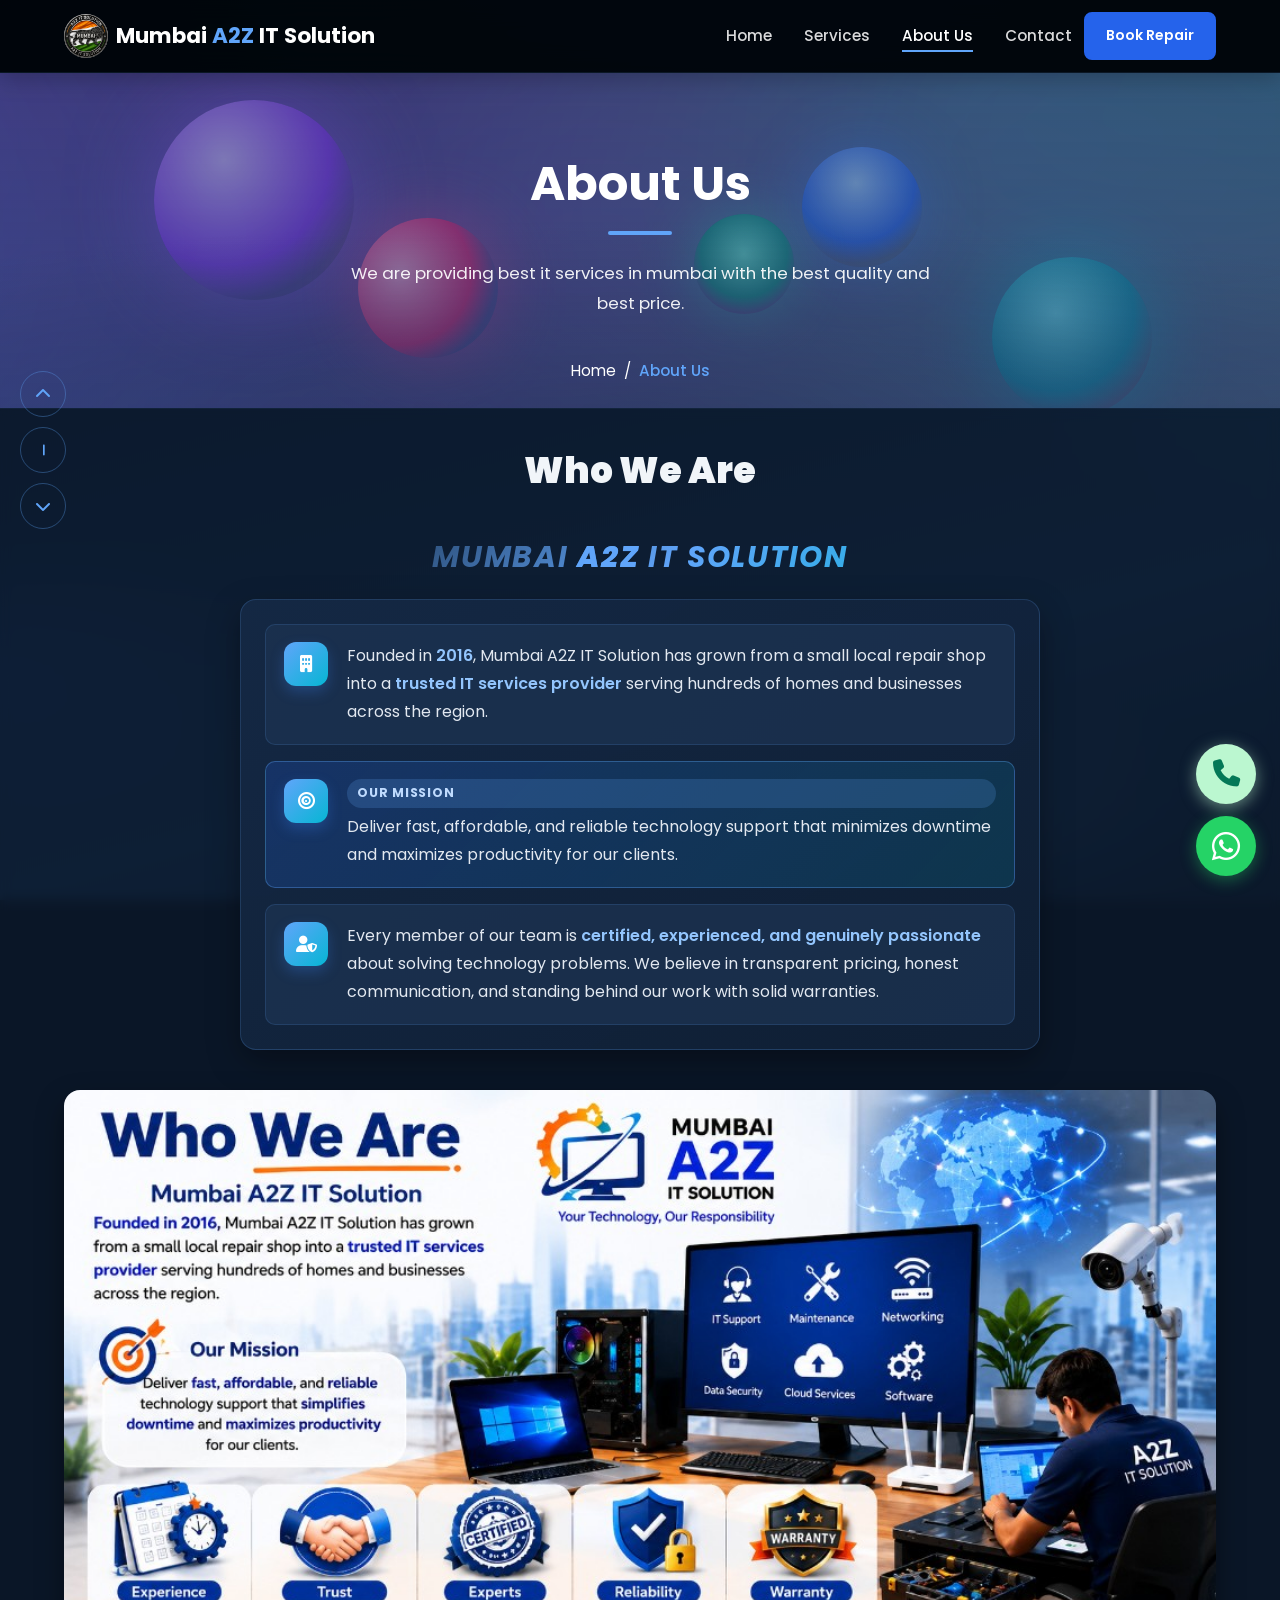
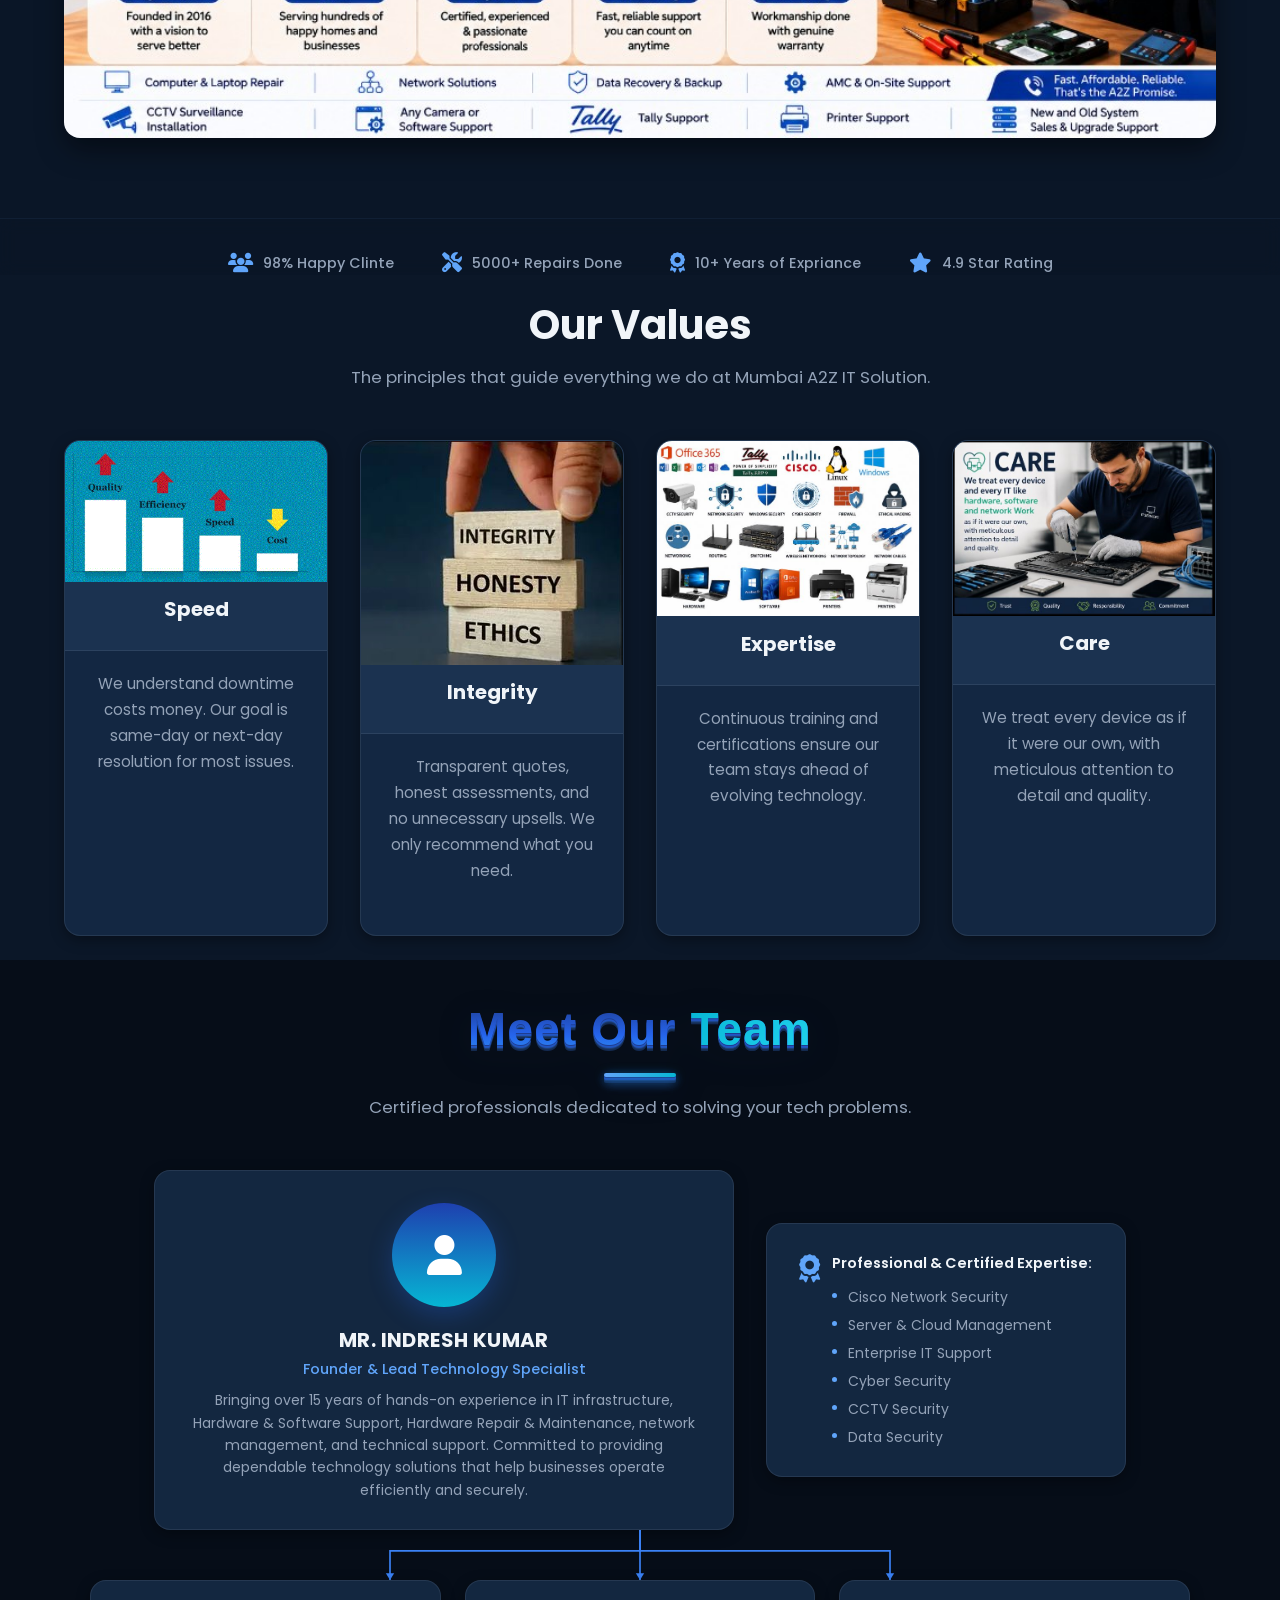
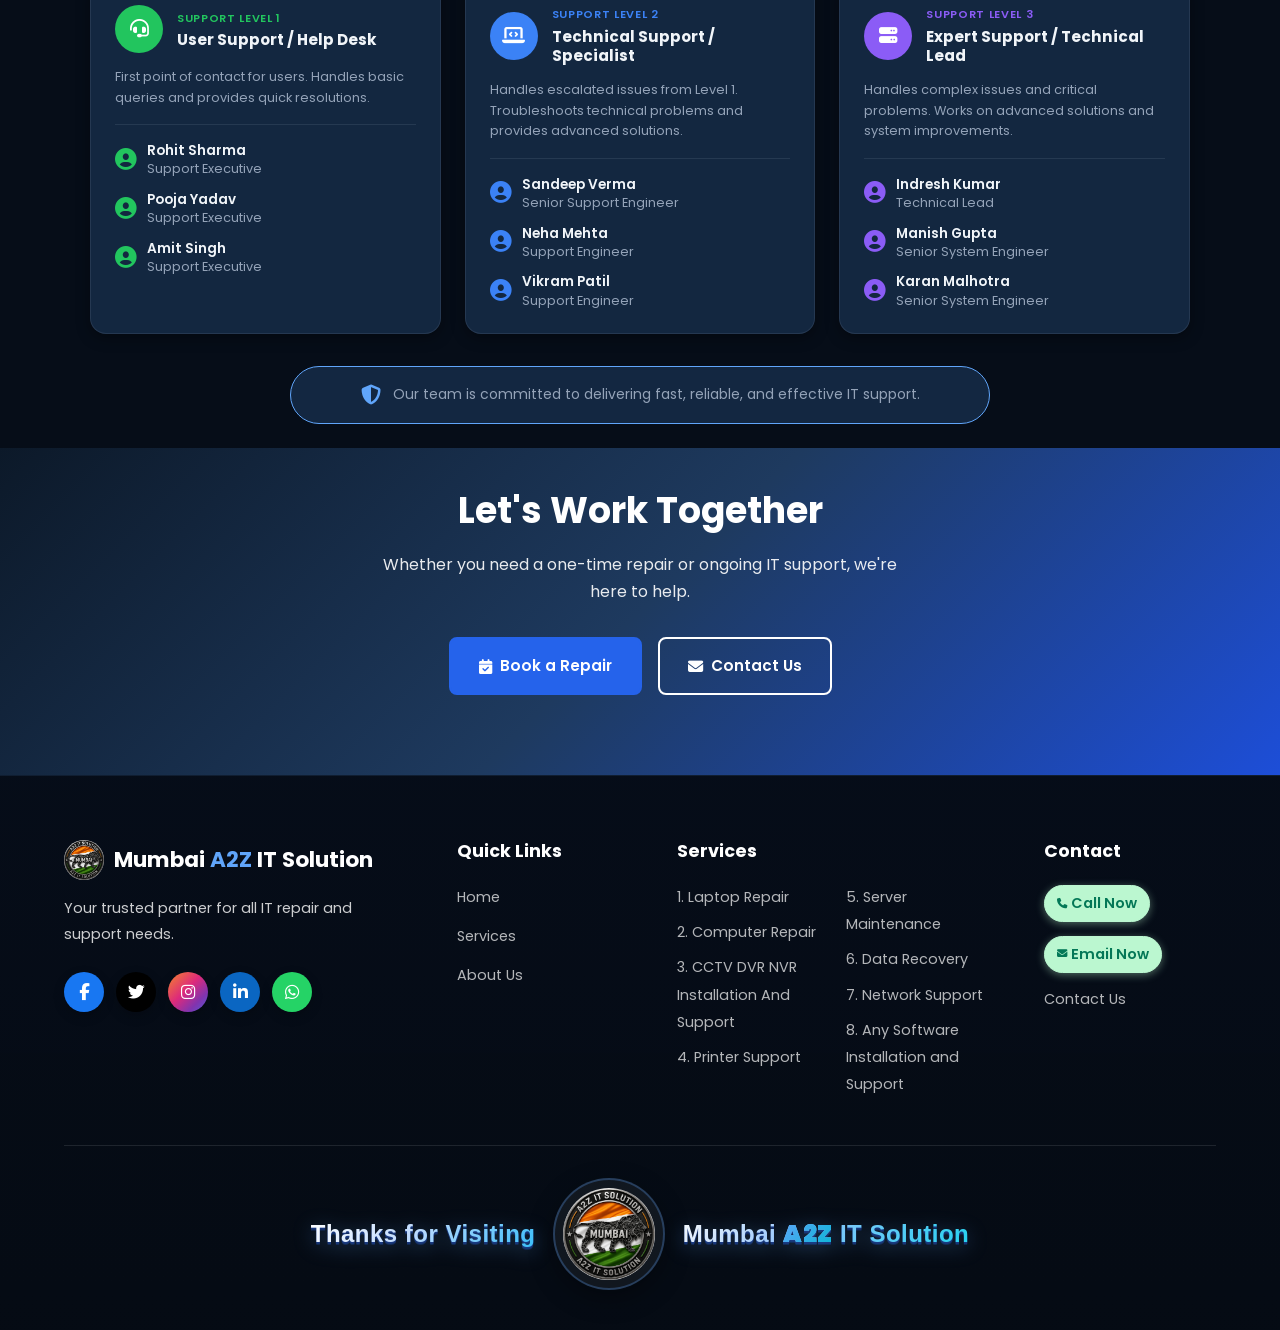
==== commit 27018b2f: "Add files via upload" ====
--- a/about.html
+++ b/about.html
@@ -93,9 +93,9 @@
 
   <section class="trust-bar">
     <div class="trust-items">
-      <div class="trust-item"><i class="fas fa-users"></i> 50+ Happy Clients</div>
+      <div class="trust-item"><i class="fas fa-users"></i> 98% Happy Clinte</div>
       <div class="trust-item"><i class="fas fa-tools"></i> 5000+ Repairs Done</div>
-      <div class="trust-item"><i class="fas fa-award"></i> 3+ Years Experience</div>
+      <div class="trust-item"><i class="fas fa-award"></i> 10+ Years of Expriance</div>
       <div class="trust-item"><i class="fas fa-star"></i> 4.9 Star Rating</div>
     </div>
   </section>
@@ -251,10 +251,11 @@
         </a>
         <p>Your trusted partner for all IT repair and support needs.</p>
         <div class="social-links">
-          <a href="#" aria-label="Facebook"><i class="fab fa-facebook-f"></i></a>
-          <a href="#" aria-label="Twitter"><i class="fab fa-twitter"></i></a>
-          <a href="#" aria-label="Instagram"><i class="fab fa-instagram"></i></a>
-          <a href="#" aria-label="LinkedIn"><i class="fab fa-linkedin-in"></i></a>
+          <a href="#" class="social-facebook" aria-label="Facebook"><i class="fab fa-facebook-f"></i></a>
+          <a href="#" class="social-twitter" aria-label="Twitter"><i class="fab fa-twitter"></i></a>
+          <a href="#" class="social-instagram" aria-label="Instagram"><i class="fab fa-instagram"></i></a>
+          <a href="#" class="social-linkedin" aria-label="LinkedIn"><i class="fab fa-linkedin-in"></i></a>
+          <a href="https://wa.me/919004576059" class="social-whatsapp" target="_blank" rel="noopener" aria-label="WhatsApp"><i class="fab fa-whatsapp"></i></a>
         </div>
       </div>
       <div class="footer-col">
@@ -291,6 +292,13 @@
         </ul>
       </div>
     </div>
+    <div class="footer-logo-center">
+      <p class="footer-logo-center__text footer-logo-center__text--left">Thanks for Visiting</p>
+      <a href="index.html" class="footer-logo-center__link" aria-label="Mumbai A2Z IT Solution Home">
+        <img src="images/logo.png" alt="Mumbai A2Z IT Solution" class="footer-logo-center__img" width="80" height="80">
+      </a>
+      <p class="footer-logo-center__text footer-logo-center__text--right">Mumbai <span>A2Z</span> IT Solution</p>
+    </div>
   </footer>
 
   <a href="tel:+919004576059" class="call-fab" aria-label="Call us">
--- a/css/style.css
+++ b/css/style.css
@@ -3,21 +3,24 @@
    ============================================ */
 
 :root {
-  --primary: #051841c2;
+  --primary: #2563eb;
   --primary-dark: #1d4ed8;
-  --primary-light: #3b82f6;
+  --primary-light: #60a5fa;
   --hero-dark: #00050a;
-  --hero-blue: #002147;
+  --hero-blue: #0c1929;
   --secondary: #0f172a;
+  --heading: #f1f5f9;
   --accent: #06b6d4;
   --success: #25d366;
-  --text: #334155;
-  --text-light: #64748b;
-  --bg: #ffffff;
-  --bg-alt: #f8fafc;
-  --border: #e2e8f0;
-  --shadow: 0 4px 6px -1px rgba(0, 0, 0, 0.1), 0 2px 4px -2px rgba(0, 0, 0, 0.1);
-  --shadow-lg: 0 10px 25px -5px rgba(0, 0, 0, 0.1), 0 8px 10px -6px rgba(0, 0, 0, 0.1);
+  --text: #cbd5e1;
+  --text-light: #94a3b8;
+  --bg: transparent;
+  --bg-alt: rgba(15, 31, 53, 0.55);
+  --bg-card: rgba(21, 42, 69, 0.92);
+  --bg-elevated: rgba(28, 51, 82, 0.95);
+  --border: rgba(148, 163, 184, 0.14);
+  --shadow: 0 4px 14px rgba(0, 0, 0, 0.35);
+  --shadow-lg: 0 12px 28px rgba(0, 0, 0, 0.45);
   --radius: 10px;
   --radius-lg: 16px;
   --transition: 0.3s ease;
@@ -36,16 +39,56 @@
   scroll-behavior: smooth;
   scroll-padding-top: var(--nav-height);
   overflow-x: hidden;
+  background-color: #060d18;
+  -webkit-text-size-adjust: 100%;
+  text-size-adjust: 100%;
 }
 
 body {
+  position: relative;
   font-family: 'Poppins', sans-serif;
   line-height: 1.7;
   color: var(--text);
-  background: var(--bg);
+  background-color: #060d18;
+  background-image:
+    radial-gradient(ellipse 90% 60% at 50% -15%, rgba(37, 99, 235, 0.12) 0%, transparent 55%),
+    radial-gradient(ellipse 55% 45% at 100% 35%, rgba(6, 182, 212, 0.05) 0%, transparent 50%),
+    radial-gradient(ellipse 50% 40% at 0% 75%, rgba(37, 99, 235, 0.06) 0%, transparent 45%),
+    radial-gradient(ellipse 40% 35% at 80% 90%, rgba(96, 165, 250, 0.04) 0%, transparent 40%),
+    linear-gradient(165deg, #060d18 0%, #0a1628 38%, #0d1f35 72%, #081220 100%);
+  background-attachment: fixed;
   overflow-x: hidden;
   width: 100%;
   max-width: 100%;
+}
+
+body::before {
+  content: '';
+  position: fixed;
+  inset: 0;
+  z-index: -2;
+  pointer-events: none;
+  background-image:
+    linear-gradient(rgba(96, 165, 250, 0.02) 1px, transparent 1px),
+    linear-gradient(90deg, rgba(96, 165, 250, 0.02) 1px, transparent 1px),
+    linear-gradient(135deg, rgba(6, 182, 212, 0.012) 1px, transparent 1px);
+  background-size: 72px 72px, 72px 72px, 144px 144px;
+  opacity: 0.35;
+}
+
+body::after {
+  content: '';
+  position: fixed;
+  inset: 0;
+  z-index: -1;
+  pointer-events: none;
+  background-image:
+    radial-gradient(circle at 15% 25%, rgba(37, 99, 235, 0.06) 0%, transparent 22%),
+    radial-gradient(circle at 85% 15%, rgba(6, 182, 212, 0.04) 0%, transparent 20%),
+    radial-gradient(circle at 70% 80%, rgba(37, 99, 235, 0.05) 0%, transparent 24%),
+    radial-gradient(circle, rgba(96, 165, 250, 0.06) 1px, transparent 1px);
+  background-size: 100% 100%, 100% 100%, 100% 100%, 40px 40px;
+  opacity: 0.22;
 }
 
 header,
@@ -80,7 +123,7 @@
 
 /* ---- Typography ---- */
 h1, h2, h3, h4, h5, h6 {
-  color: var(--secondary);
+  color: var(--heading);
   line-height: 1.3;
 }
 
@@ -89,6 +132,7 @@
   font-weight: 700;
   text-align: center;
   margin-bottom: 0.75rem;
+  color: var(--heading);
 }
 
 .section-title-3d {
@@ -167,8 +211,9 @@
 }
 
 .btn-outline:hover {
-  background: #fff;
-  color: var(--primary);
+  background: rgba(255, 255, 255, 0.12);
+  color: #fff;
+  border-color: #fff;
 }
 
 .btn-secondary {
@@ -268,8 +313,11 @@
   position: sticky;
   top: 0;
   z-index: 1000;
-  background: var(--hero-dark);
-  box-shadow: none;
+  background: rgba(0, 5, 10, 0.88);
+  backdrop-filter: blur(14px);
+  -webkit-backdrop-filter: blur(14px);
+  border-bottom: 1px solid rgba(96, 165, 250, 0.1);
+  box-shadow: 0 4px 24px rgba(0, 0, 0, 0.25);
   width: 100%;
 }
 
@@ -474,9 +522,11 @@
 
 /* ---- Trust Bar ---- */
 .trust-bar {
-  background: var(--bg-alt);
+  background: rgba(15, 31, 53, 0.5);
+  backdrop-filter: blur(8px);
+  -webkit-backdrop-filter: blur(8px);
   padding: 2rem 5%;
-  border-bottom: 1px solid var(--border);
+  border-bottom: 1px solid rgba(96, 165, 250, 0.08);
 }
 
 .trust-bar:has(+ .services) {
@@ -508,14 +558,14 @@
 }
 
 .trust-item i {
-  color: var(--primary);
+  color: var(--primary-light);
   font-size: 1.25rem;
 }
 
 /* ---- Services ---- */
 .services {
   padding: 5rem 5%;
-  background: var(--bg);
+  background: transparent;
   width: 100%;
   max-width: 100%;
   overflow-x: hidden;
@@ -557,7 +607,9 @@
 .card {
   padding: 2.5rem 2rem;
   border-radius: var(--radius-lg);
-  background: var(--bg);
+  background: var(--bg-card);
+  backdrop-filter: blur(8px);
+  -webkit-backdrop-filter: blur(8px);
   box-shadow: var(--shadow);
   text-align: center;
   transition: all var(--transition);
@@ -633,7 +685,7 @@
   min-width: 0;
   margin-bottom: 1.25rem;
   border-bottom: 1px solid var(--border);
-  background: var(--bg-alt);
+  background: var(--bg-elevated);
   overflow: hidden;
   position: relative;
   line-height: 0;
@@ -644,7 +696,7 @@
   max-width: 100%;
   min-width: 0;
   display: block;
-  background: var(--bg-alt);
+  background: var(--bg-elevated);
 }
 
 .card-marked-area h3 {
@@ -666,28 +718,89 @@
 
 .card--service .card-marked-area {
   line-height: normal;
-}
-
-.card--service .card-marked-area img {
-  width: 100%;
-  height: clamp(180px, 48vw, 220px);
-  object-fit: cover;
-  object-position: center;
-}
-
-/* Software installation card only — wide infographic must fit inside the box */
-.card--service-img-fit .card-marked-area {
+  padding: 0;
+  margin-bottom: 0.75rem;
+  border-bottom: none;
+  background: transparent;
+  overflow: visible;
+}
+
+.card--service .card-marked-area__media {
+  --card-img-size: clamp(175px, 44vw, 225px);
+  position: relative;
+  display: flex;
+  align-items: center;
+  justify-content: center;
+  width: var(--card-img-size);
+  height: var(--card-img-size);
+  min-width: var(--card-img-size);
+  min-height: var(--card-img-size);
+  margin: 1.35rem auto 0.5rem;
   overflow: hidden;
-  max-width: 100%;
-}
-
-.card--service-img-fit .card-marked-area img {
-  width: 100%;
-  max-width: 100%;
+  border-radius: 50%;
+  background: var(--bg-elevated);
+  border: 3px solid rgba(96, 165, 250, 0.22);
+  box-shadow: 0 8px 22px rgba(0, 0, 0, 0.28);
+  flex-shrink: 0;
+}
+
+.card--service .card-marked-area__media::before {
+  content: '';
+  position: absolute;
+  inset: -15%;
+  background-image: var(--card-img-url);
+  background-size: cover;
+  background-position: center;
+  filter: blur(16px) brightness(0.7) saturate(1.15);
+  z-index: 0;
+  opacity: 0;
+}
+
+.card--service .card-marked-area__media.has-image-fill::before {
+  opacity: 1;
+}
+
+.card--service .card-marked-area__media::after {
+  content: '';
+  position: absolute;
+  inset: 0;
+  background: rgba(10, 22, 40, 0.3);
+  z-index: 0;
+  border-radius: 50%;
+}
+
+.card--service .card-marked-area__media img,
+.card--service .card-marked-area > img {
+  position: relative;
+  z-index: 1;
+  display: block;
+  width: auto;
   height: auto;
-  max-height: clamp(160px, 48vw, 200px);
+  max-width: 90%;
+  max-height: 90%;
   object-fit: contain;
   object-position: center;
+  border-radius: 0;
+  padding: 0;
+  box-sizing: border-box;
+  flex-shrink: 0;
+}
+
+.card--service .card-marked-area h3 {
+  position: relative;
+  z-index: 1;
+  line-height: 1.3;
+}
+
+/* Software installation card — larger circle for wide infographic */
+.card--service-img-fit .card-marked-area__media {
+  --card-img-size: clamp(200px, 50vw, 260px);
+}
+
+.card--service-img-fit .card-marked-area__media img,
+.card--service-img-fit .card-marked-area > img {
+  max-width: 94%;
+  max-height: 94%;
 }
 
 .card--value .card-marked-area {
@@ -732,13 +845,17 @@
 }
 
 .card-link:hover {
-  color: var(--primary-dark);
+  color: var(--primary-light);
 }
 
 /* ---- About ---- */
 .about {
   padding: 5rem 5%;
   background: var(--bg-alt);
+  backdrop-filter: blur(6px);
+  -webkit-backdrop-filter: blur(6px);
+  border-top: 1px solid rgba(96, 165, 250, 0.06);
+  border-bottom: 1px solid rgba(96, 165, 250, 0.06);
 }
 
 .about-grid {
@@ -796,7 +913,7 @@
   border-radius: var(--radius-lg);
   overflow: hidden;
   box-shadow: var(--shadow-lg);
-  background: linear-gradient(160deg, #eef4ff 0%, #f8fafc 45%, #e8f0fe 100%);
+  background: linear-gradient(160deg, #0f1f35 0%, #152a45 45%, #1a2d47 100%);
   border: 1px solid var(--border);
 }
 
@@ -810,7 +927,7 @@
 .about-infographic__intro h3 {
   font-size: 1.35rem;
   font-weight: 700;
-  color: var(--hero-blue);
+  color: var(--heading);
   margin-bottom: 0.15rem;
 }
 
@@ -849,7 +966,7 @@
 .about-infographic__mission strong {
   display: block;
   font-size: 0.72rem;
-  color: var(--hero-blue);
+  color: var(--heading);
   margin-bottom: 0.15rem;
 }
 
@@ -881,7 +998,7 @@
 .about-infographic__brand-name {
   font-size: 0.62rem;
   font-weight: 700;
-  color: var(--hero-blue);
+  color: var(--heading);
   line-height: 1.3;
   text-transform: uppercase;
 }
@@ -962,7 +1079,7 @@
   width: 36px;
   height: 36px;
   border-radius: 50%;
-  background: #fff;
+  background: var(--bg-elevated);
   border: 2px solid var(--primary-light);
   color: var(--primary-light);
   font-size: 0.75rem;
@@ -971,7 +1088,7 @@
 
 .about-infographic__values li strong {
   font-size: 0.62rem;
-  color: var(--hero-blue);
+  color: var(--primary-light);
 }
 
 .about-infographic__values li span:last-child {
@@ -1020,7 +1137,7 @@
   font-weight: 900;
   line-height: 1.2;
   text-align: center;
-  color: var(--secondary);
+  color: var(--heading);
 }
 
 .about-headline {
@@ -1057,13 +1174,9 @@
   margin-top: 0.25rem;
   padding: 1.5rem;
   border-radius: var(--radius-lg);
-  border: 1px solid rgba(59, 130, 246, 0.2);
-  background:
-    linear-gradient(135deg, rgba(59, 130, 246, 0.05) 0%, rgba(6, 182, 212, 0.04) 100%),
-    var(--bg);
-  box-shadow:
-    0 10px 30px rgba(5, 24, 65, 0.06),
-    inset 0 1px 0 rgba(255, 255, 255, 0.9);
+  border: 1px solid rgba(96, 165, 250, 0.2);
+  background: linear-gradient(145deg, rgba(21, 42, 69, 0.95) 0%, rgba(15, 31, 53, 0.98) 100%);
+  box-shadow: 0 12px 32px rgba(0, 0, 0, 0.35);
 }
 
 .about-story-item {
@@ -1073,20 +1186,20 @@
   align-items: start;
   padding: 1.1rem 1.15rem;
   border-radius: var(--radius);
-  background: rgba(255, 255, 255, 0.75);
-  border: 1px solid var(--border);
+  background: rgba(28, 51, 82, 0.75);
+  border: 1px solid rgba(96, 165, 250, 0.15);
   transition: transform var(--transition), box-shadow var(--transition), border-color var(--transition);
 }
 
 .about-story-item:hover {
   transform: translateY(-2px);
-  border-color: rgba(59, 130, 246, 0.35);
-  box-shadow: 0 8px 20px rgba(5, 24, 65, 0.08);
+  border-color: rgba(96, 165, 250, 0.4);
+  box-shadow: 0 8px 24px rgba(37, 99, 235, 0.2);
 }
 
 .about-story-item--highlight {
-  background: linear-gradient(135deg, rgba(59, 130, 246, 0.1) 0%, rgba(6, 182, 212, 0.08) 100%);
-  border-color: rgba(59, 130, 246, 0.25);
+  background: linear-gradient(135deg, rgba(37, 99, 235, 0.22) 0%, rgba(6, 182, 212, 0.14) 100%);
+  border-color: rgba(96, 165, 250, 0.35);
 }
 
 .about-story-item__icon {
@@ -1106,11 +1219,11 @@
   margin: 0;
   font-size: 1rem;
   line-height: 1.75;
-  color: var(--text);
+  color: #e2e8f0;
 }
 
 .about-story-item p strong {
-  color: var(--hero-blue);
+  color: #93c5fd;
   font-weight: 600;
 }
 
@@ -1119,8 +1232,8 @@
   margin-bottom: 0.35rem;
   padding: 0.2rem 0.65rem;
   border-radius: 999px;
-  background: rgba(59, 130, 246, 0.12);
-  color: var(--primary-light);
+  background: rgba(96, 165, 250, 0.2);
+  color: #bfdbfe;
   font-size: 0.78rem;
   font-weight: 700;
   letter-spacing: 0.06em;
@@ -1154,7 +1267,7 @@
 /* ---- Pricing ---- */
 .pricing {
   padding: 5rem 5%;
-  background: var(--bg);
+  background: transparent;
 }
 
 .pricing-grid {
@@ -1169,7 +1282,7 @@
 .price-card {
   padding: 2.5rem 2rem;
   border-radius: var(--radius-lg);
-  background: var(--bg);
+  background: var(--bg-card);
   box-shadow: var(--shadow);
   text-align: center;
   border: 2px solid var(--border);
@@ -1257,7 +1370,7 @@
 /* ---- CTA Section ---- */
 .cta {
   padding: 5rem 5%;
-  background: linear-gradient(135deg, var(--secondary) 0%, #1e3a5f 100%);
+  background: linear-gradient(135deg, #0c1929 0%, #1e3a5f 50%, #1d4ed8 100%);
   text-align: center;
   color: #fff;
 }
@@ -1302,12 +1415,17 @@
 .contact-section {
   padding: 5rem 5%;
   background: var(--bg-alt);
+  backdrop-filter: blur(6px);
+  -webkit-backdrop-filter: blur(6px);
+  border-top: 1px solid rgba(96, 165, 250, 0.06);
 }
 
 .form-wrapper {
   max-width: 650px;
   margin: 0 auto;
-  background: var(--bg);
+  background: var(--bg-card);
+  backdrop-filter: blur(10px);
+  -webkit-backdrop-filter: blur(10px);
   padding: 2.5rem;
   border-radius: var(--radius-lg);
   box-shadow: var(--shadow);
@@ -1330,7 +1448,7 @@
 .form-group label {
   font-weight: 500;
   font-size: 0.9rem;
-  color: var(--secondary);
+  color: var(--heading);
 }
 
 .form-group input,
@@ -1342,7 +1460,7 @@
   font-family: inherit;
   font-size: 0.95rem;
   transition: border-color var(--transition), box-shadow var(--transition);
-  background: var(--bg);
+  background: var(--bg-elevated);
   color: var(--text);
 }
 
@@ -1350,13 +1468,18 @@
 .form-group select:focus,
 .form-group textarea:focus {
   outline: none;
-  border-color: var(--primary);
-  box-shadow: 0 0 0 3px rgba(37, 99, 235, 0.15);
+  border-color: var(--primary-light);
+  box-shadow: 0 0 0 3px rgba(96, 165, 250, 0.2);
 }
 
 .form-group textarea {
   min-height: 120px;
   resize: vertical;
+}
+
+.form-group select option {
+  background: var(--bg-card);
+  color: var(--text);
 }
 
 .form-group.full-width {
@@ -1372,7 +1495,7 @@
   display: none;
   text-align: center;
   padding: 2rem;
-  color: var(--primary);
+  color: var(--primary-light);
 }
 
 .form-success i {
@@ -1389,9 +1512,9 @@
   margin-top: 1rem;
   padding: 0.875rem 1rem;
   border-radius: 8px;
-  background: #fef2f2;
-  color: #b91c1c;
-  border: 1px solid #fecaca;
+  background: rgba(185, 28, 28, 0.15);
+  color: #fca5a5;
+  border: 1px solid rgba(248, 113, 113, 0.35);
   font-size: 0.9rem;
   line-height: 1.5;
 }
@@ -1412,7 +1535,7 @@
 /* ---- Testimonials ---- */
 .testimonials {
   padding: 5rem 5%;
-  background: var(--bg);
+  background: transparent;
 }
 
 .testimonial-slider {
@@ -1424,7 +1547,7 @@
 
 .testimonial {
   padding: 2.5rem;
-  background: var(--bg-alt);
+  background: var(--bg-card);
   border-radius: var(--radius-lg);
   border: 1px solid var(--border);
   transition: opacity 0.5s ease;
@@ -1477,6 +1600,9 @@
 .faq {
   padding: 5rem 5%;
   background: var(--bg-alt);
+  backdrop-filter: blur(6px);
+  -webkit-backdrop-filter: blur(6px);
+  border-top: 1px solid rgba(96, 165, 250, 0.06);
 }
 
 .booking:has(+ .faq) {
@@ -1509,7 +1635,7 @@
 }
 
 .faq-item {
-  background: var(--bg);
+  background: var(--bg-card);
   border-radius: var(--radius);
   margin-bottom: 1rem;
   border: 1px solid var(--border);
@@ -1532,13 +1658,13 @@
   font-family: inherit;
   font-size: 1rem;
   font-weight: 600;
-  color: var(--secondary);
+  color: var(--heading);
   text-align: left;
   transition: background var(--transition);
 }
 
 .faq-question:hover {
-  background: var(--bg-alt);
+  background: var(--bg-elevated);
 }
 
 .faq-question i {
@@ -1590,17 +1716,16 @@
 
 .contact-heading-3d {
   font-size: clamp(1.9rem, 4.2vw, 2.45rem);
-  font-weight: 400;
+  font-weight: 700;
   margin-bottom: 1.5rem;
   line-height: 1.15;
-  letter-spacing: -0.02em;
-  color: var(--secondary);
-  text-shadow:
-    1px 1px 0 rgba(59, 130, 246, 0.45),
-    2px 2px 0 rgba(59, 130, 246, 0.3),
-    3px 3px 0 rgba(29, 78, 216, 0.22),
-    4px 4px 0 rgba(29, 78, 216, 0.14),
-    0 6px 16px rgba(15, 23, 42, 0.2);
+  letter-spacing: 0.02em;
+  background: linear-gradient(135deg, #ffffff 0%, #93c5fd 45%, #38bdf8 100%);
+  -webkit-background-clip: text;
+  background-clip: text;
+  -webkit-text-fill-color: transparent;
+  color: transparent;
+  filter: drop-shadow(0 2px 10px rgba(96, 165, 250, 0.45));
 }
 
 .contact-heading-3d::after {
@@ -1628,7 +1753,7 @@
   align-items: flex-start;
   gap: 1rem;
   padding: 1.5rem;
-  background: var(--bg);
+  background: var(--bg-card);
   border-radius: var(--radius);
   border: 1px solid var(--border);
   transition: all var(--transition);
@@ -1667,7 +1792,7 @@
 }
 
 .contact-card a:hover {
-  color: var(--primary);
+  color: var(--primary-light);
 }
 
 .map-container {
@@ -2060,7 +2185,7 @@
   display: flex;
   gap: 1.5rem;
   padding: 2rem;
-  background: var(--bg);
+  background: var(--bg-card);
   border-radius: var(--radius-lg);
   border: 1px solid var(--border);
   transition: all var(--transition);
@@ -2088,7 +2213,7 @@
   justify-content: center;
   flex-shrink: 0;
   overflow: hidden;
-  background: var(--bg-alt);
+  background: var(--bg-elevated);
 }
 
 .service-detail-icon img {
@@ -2148,7 +2273,7 @@
 .team-card {
   text-align: center;
   padding: 2rem;
-  background: var(--bg);
+  background: var(--bg-card);
   border-radius: var(--radius-lg);
   border: 1px solid var(--border);
   transition: all var(--transition);
@@ -2208,7 +2333,7 @@
   align-items: center;
   text-align: center;
   gap: 1rem;
-  background: var(--bg);
+  background: var(--bg-card);
   border: 1px solid var(--border);
   border-radius: var(--radius-lg);
   padding: 2rem 2rem 1.75rem;
@@ -2261,7 +2386,7 @@
   display: flex;
   align-items: flex-start;
   gap: 0.75rem;
-  background: var(--bg);
+  background: var(--bg-card);
   border: 1px solid var(--border);
   border-radius: var(--radius-lg);
   padding: 1.75rem 2rem;
@@ -2282,7 +2407,7 @@
 }
 
 .org-cert-title {
-  color: var(--secondary);
+  color: var(--heading);
   font-weight: 600;
   font-size: 0.9rem;
   margin-bottom: 0.65rem;
@@ -2336,7 +2461,7 @@
 }
 
 .org-level {
-  background: var(--bg);
+  background: var(--bg-card);
   border: 1px solid var(--border);
   border-radius: var(--radius-lg);
   padding: 1.5rem;
@@ -2383,6 +2508,7 @@
   font-size: 0.95rem;
   font-weight: 700;
   line-height: 1.3;
+  color: var(--heading);
 }
 
 .org-level-desc {
@@ -2424,7 +2550,7 @@
 }
 
 .org-members li strong {
-  color: var(--secondary);
+  color: var(--heading);
   font-size: 0.85rem;
   font-weight: 600;
 }
@@ -2439,7 +2565,7 @@
   padding: 1rem 1.5rem;
   border: 1px solid var(--primary-light);
   border-radius: 50px;
-  background: var(--bg);
+  background: var(--bg-card);
   text-align: center;
 }
 
@@ -2539,12 +2665,19 @@
   justify-content: center;
   width: 50px;
   height: 50px;
-  background: var(--primary);
+  background: transparent;
   color: #fff;
+  border: 2px solid #fff;
   border-radius: 50%;
   font-weight: 700;
   font-size: 1.25rem;
   margin: 0 auto 1.25rem;
+  transition: all var(--transition);
+}
+
+.process-step:hover::before {
+  background: rgba(255, 255, 255, 0.12);
+  border-color: #fff;
 }
 
 .process-step h4 {
@@ -2558,8 +2691,10 @@
 
 /* ---- Footer ---- */
 footer {
-  background: var(--secondary);
+  background:
+    linear-gradient(180deg, rgba(6, 13, 24, 0.97) 0%, rgba(5, 11, 20, 0.99) 100%);
   color: rgba(255, 255, 255, 0.8);
+  border-top: 1px solid rgba(96, 165, 250, 0.12);
   padding: 4rem 5% 0;
 }
 
@@ -2605,18 +2740,60 @@
 .social-links a {
   width: 40px;
   height: 40px;
-  background: rgba(255, 255, 255, 0.1);
   border-radius: 50%;
   display: flex;
   align-items: center;
   justify-content: center;
   color: #fff;
+  font-size: 1.05rem;
   transition: all var(--transition);
+  box-shadow: 0 4px 12px rgba(0, 0, 0, 0.2);
 }
 
 .social-links a:hover {
-  background: var(--primary);
   transform: translateY(-3px);
+  filter: brightness(1.08);
+}
+
+.social-links .social-facebook {
+  background: #1877f2;
+}
+
+.social-links .social-facebook:hover {
+  box-shadow: 0 6px 16px rgba(24, 119, 242, 0.45);
+}
+
+.social-links .social-twitter {
+  background: #000000;
+}
+
+.social-links .social-twitter:hover {
+  box-shadow: 0 6px 16px rgba(0, 0, 0, 0.45);
+}
+
+.social-links .social-instagram {
+  background: linear-gradient(135deg, #f58529 0%, #dd2a7b 45%, #8134af 75%, #515bd4 100%);
+}
+
+.social-links .social-instagram:hover {
+  box-shadow: 0 6px 16px rgba(221, 42, 123, 0.4);
+}
+
+.social-links .social-linkedin {
+  background: #0a66c2;
+}
+
+.social-links .social-linkedin:hover {
+  box-shadow: 0 6px 16px rgba(10, 102, 194, 0.45);
+}
+
+.social-links .social-whatsapp {
+  background: #25d366;
+}
+
+.social-links .social-whatsapp:hover {
+  background: #20bd5a;
+  box-shadow: 0 6px 16px rgba(37, 211, 102, 0.5);
 }
 
 .footer-col h4 {
@@ -2671,6 +2848,127 @@
   padding: 1.5rem 0;
   font-size: 0.875rem;
   color: rgba(255, 255, 255, 0.5);
+}
+
+.footer-logo-center {
+  display: flex;
+  flex-wrap: wrap;
+  justify-content: center;
+  align-items: center;
+  gap: 0.65rem 1.1rem;
+  max-width: 1200px;
+  margin: 0 auto;
+  padding: 2rem 5% 2.5rem;
+}
+
+.footer-logo-center__text {
+  margin: 0;
+  font-size: clamp(1.1rem, 3.5vw, 1.5rem);
+  font-weight: 800;
+  letter-spacing: 0.02em;
+  line-height: 1.25;
+  background: linear-gradient(135deg, #ffffff 0%, #bfdbfe 45%, #38bdf8 100%);
+  -webkit-background-clip: text;
+  background-clip: text;
+  -webkit-text-fill-color: transparent;
+  color: transparent;
+  filter:
+    drop-shadow(0 1px 0 rgba(30, 58, 138, 0.55))
+    drop-shadow(0 2px 0 rgba(37, 99, 235, 0.4))
+    drop-shadow(0 4px 10px rgba(96, 165, 250, 0.35));
+  white-space: nowrap;
+}
+
+.footer-logo-center__text--left {
+  text-align: right;
+}
+
+.footer-logo-center__text--right {
+  text-align: left;
+  background: linear-gradient(135deg, #f8fafc 0%, #93c5fd 40%, #22d3ee 100%);
+  -webkit-background-clip: text;
+  background-clip: text;
+  -webkit-text-fill-color: transparent;
+  color: transparent;
+}
+
+.footer-logo-center__text--right span {
+  background: linear-gradient(135deg, #60a5fa 0%, #06b6d4 100%);
+  -webkit-background-clip: text;
+  background-clip: text;
+  -webkit-text-fill-color: transparent;
+  color: transparent;
+  font-weight: 900;
+}
+
+.footer-logo-center__link {
+  display: inline-flex;
+  align-items: center;
+  justify-content: center;
+  border-radius: 50%;
+  padding: 8px;
+  background: rgba(255, 255, 255, 0.05);
+  border: 2px solid rgba(96, 165, 250, 0.28);
+  box-shadow: 0 8px 24px rgba(0, 0, 0, 0.35);
+  transition: transform var(--transition), box-shadow var(--transition);
+}
+
+.footer-logo-center__link:hover {
+  transform: scale(1.05);
+  box-shadow: 0 10px 28px rgba(96, 165, 250, 0.28);
+}
+
+.footer-logo-center__img {
+  width: clamp(68px, 20vw, 92px);
+  height: clamp(68px, 20vw, 92px);
+  object-fit: contain;
+  border-radius: 50%;
+  display: block;
+}
+
+/* ---- Page Scroll Navigation Arrows ---- */
+.scroll-nav {
+  position: fixed;
+  left: 20px;
+  top: 50%;
+  transform: translateY(-50%);
+  display: flex;
+  flex-direction: column;
+  gap: 10px;
+  z-index: 998;
+}
+
+.scroll-nav__btn {
+  width: 46px;
+  height: 46px;
+  border: 1px solid rgba(96, 165, 250, 0.35);
+  border-radius: 50%;
+  background: transparent;
+  color: var(--primary-light);
+  text-shadow: none;
+  display: flex;
+  align-items: center;
+  justify-content: center;
+  font-size: 1rem;
+  cursor: pointer;
+  box-shadow: none;
+  transition: all var(--transition);
+}
+
+.scroll-nav__btn:hover {
+  background: rgba(96, 165, 250, 0.12);
+  border-color: rgba(96, 165, 250, 0.55);
+  color: #93c5fd;
+  transform: translateY(-2px);
+  box-shadow: none;
+}
+
+.scroll-nav__btn--middle {
+  font-size: 0.85rem;
+}
+
+.scroll-nav__btn--middle i {
+  transform: rotate(90deg);
 }
 
 /* ---- Floating Call & WhatsApp Buttons ---- */
@@ -2787,6 +3085,28 @@
   .hero-badge {
     backdrop-filter: none;
   }
+
+  body::before {
+    opacity: 0.2;
+    background-size: 56px 56px, 56px 56px, 112px 112px;
+  }
+
+  body::after {
+    opacity: 0.12;
+    background-size: 100% 100%, 100% 100%, 100% 100%, 32px 32px;
+  }
+
+  header,
+  .trust-bar,
+  .about,
+  .booking,
+  .contact-section,
+  .faq,
+  .form-wrapper,
+  .card {
+    backdrop-filter: none;
+    -webkit-backdrop-filter: none;
+  }
 }
 
 @media (min-width: 769px) {
@@ -2861,14 +3181,12 @@
     gap: 2rem;
   }
 
-  .card--service .card-marked-area img {
-    height: clamp(170px, 22vw, 200px);
-  }
-
-  .card--service-img-fit .card-marked-area img {
-    height: auto;
-    max-height: 190px;
-    object-fit: contain;
+  .card--service .card-marked-area__media {
+    --card-img-size: clamp(185px, 24vw, 215px);
+  }
+
+  .card--service-img-fit .card-marked-area__media {
+    --card-img-size: clamp(210px, 28vw, 245px);
   }
 }
 
@@ -2877,14 +3195,12 @@
     grid-template-columns: repeat(4, minmax(0, 1fr));
   }
 
-  .card--service .card-marked-area img {
-    height: 185px;
-  }
-
-  .card--service-img-fit .card-marked-area img {
-    height: auto;
-    max-height: 185px;
-    object-fit: contain;
+  .card--service .card-marked-area__media {
+    --card-img-size: 215px;
+  }
+
+  .card--service-img-fit .card-marked-area__media {
+    --card-img-size: 250px;
   }
 }
 
@@ -3055,6 +3371,23 @@
     gap: 2rem;
   }
 
+  .footer-logo-center {
+    flex-direction: column;
+    gap: 0.85rem;
+    padding: 1.75rem 5% 2rem;
+  }
+
+  .footer-logo-center__text {
+    font-size: clamp(1rem, 4.5vw, 1.25rem);
+    white-space: normal;
+    text-align: center;
+  }
+
+  .footer-logo-center__text--left,
+  .footer-logo-center__text--right {
+    text-align: center;
+  }
+
   .footer-services-list {
     flex-direction: column;
     gap: 0;
@@ -3106,14 +3439,12 @@
     gap: 1.5rem;
   }
 
-  .card--service .card-marked-area img {
-    height: clamp(170px, 28vw, 200px);
-  }
-
-  .card--service-img-fit .card-marked-area img {
-    height: auto;
-    max-height: clamp(150px, 28vw, 190px);
-    object-fit: contain;
+  .card--service .card-marked-area__media {
+    --card-img-size: clamp(185px, 32vw, 215px);
+  }
+
+  .card--service-img-fit .card-marked-area__media {
+    --card-img-size: clamp(210px, 36vw, 250px);
   }
 }
 
@@ -3122,6 +3453,14 @@
     grid-template-columns: minmax(0, 1fr);
     gap: 1.5rem;
   }
+
+  .card--service .card-marked-area__media {
+    --card-img-size: clamp(200px, 58vw, 280px);
+  }
+
+  .card--service-img-fit .card-marked-area__media {
+    --card-img-size: clamp(220px, 62vw, 300px);
+  }
 }
 
 @media (max-width: 576px) {
@@ -3154,16 +3493,12 @@
     margin-right: 1.25rem;
   }
 
-  .card--service .card-marked-area img {
-    height: clamp(180px, 50vw, 200px);
-    object-fit: cover;
-    object-position: center;
-  }
-
-  .card--service-img-fit .card-marked-area img {
-    height: auto;
-    max-height: clamp(150px, 50vw, 190px);
-    object-fit: contain;
+  .card--service .card-marked-area__media {
+    --card-img-size: clamp(195px, 60vw, 270px);
+  }
+
+  .card--service-img-fit .card-marked-area__media {
+    --card-img-size: clamp(215px, 65vw, 290px);
   }
 
   .card--value .card-marked-area img {
@@ -3236,6 +3571,21 @@
     right: 16px;
   }
 
+  .scroll-nav {
+    left: 12px;
+    gap: 8px;
+  }
+
+  .scroll-nav__btn {
+    width: 38px;
+    height: 38px;
+    font-size: 0.85rem;
+  }
+
+  .scroll-nav__btn--middle {
+    font-size: 0.72rem;
+  }
+
   .whatsapp {
     width: 52px;
     height: 52px;
@@ -3266,3 +3616,110 @@
     margin: 0 auto;
   }
 }
+
+/* ---- Performance: fast smooth scroll (phone, tablet, touch) ---- */
+@media (max-width: 1024px) {
+  html,
+  html.perf-lite {
+    scroll-behavior: auto;
+  }
+
+  body {
+    background-attachment: scroll;
+  }
+
+  body::before,
+  body::after {
+    display: none;
+  }
+
+  .page-header-effects::before {
+    animation: none;
+    filter: blur(20px);
+  }
+
+  .orb {
+    animation: none !important;
+    will-change: auto;
+  }
+
+  .hero {
+    animation: none;
+  }
+
+  .hero-content {
+    animation: none;
+  }
+
+  .card--service .card-marked-area__media.has-image-fill::before,
+  .card--service .card-marked-area__media.has-image-fill::after {
+    display: none;
+  }
+
+  .fade-in,
+  .fade-in-left,
+  .fade-in-right {
+    opacity: 1 !important;
+    transform: none !important;
+    transition: none !important;
+  }
+
+  section:not(.hero):not(.page-header) {
+    content-visibility: auto;
+    contain-intrinsic-size: auto 480px;
+  }
+
+  .card:hover,
+  .service-detail-card:hover,
+  .price-card:hover,
+  .team-card:hover,
+  .contact-card:hover,
+  .about-story-item:hover {
+    transform: none;
+  }
+}
+
+html.perf-lite header,
+html.perf-lite .trust-bar,
+html.perf-lite .about,
+html.perf-lite .booking,
+html.perf-lite .contact-section,
+html.perf-lite .faq,
+html.perf-lite .form-wrapper,
+html.perf-lite .card {
+  backdrop-filter: none;
+  -webkit-backdrop-filter: none;
+}
+
+html.perf-lite .whatsapp,
+html.perf-lite .call-fab {
+  animation: none;
+}
+
+a,
+button,
+.btn,
+.hamburger {
+  touch-action: manipulation;
+}
+
+@media (prefers-reduced-motion: reduce) {
+  html {
+    scroll-behavior: auto;
+  }
+
+  *,
+  *::before,
+  *::after {
+    animation-duration: 0.01ms !important;
+    animation-iteration-count: 1 !important;
+    transition-duration: 0.01ms !important;
+  }
+
+  .fade-in,
+  .fade-in-left,
+  .fade-in-right {
+    opacity: 1 !important;
+    transform: none !important;
+  }
+}
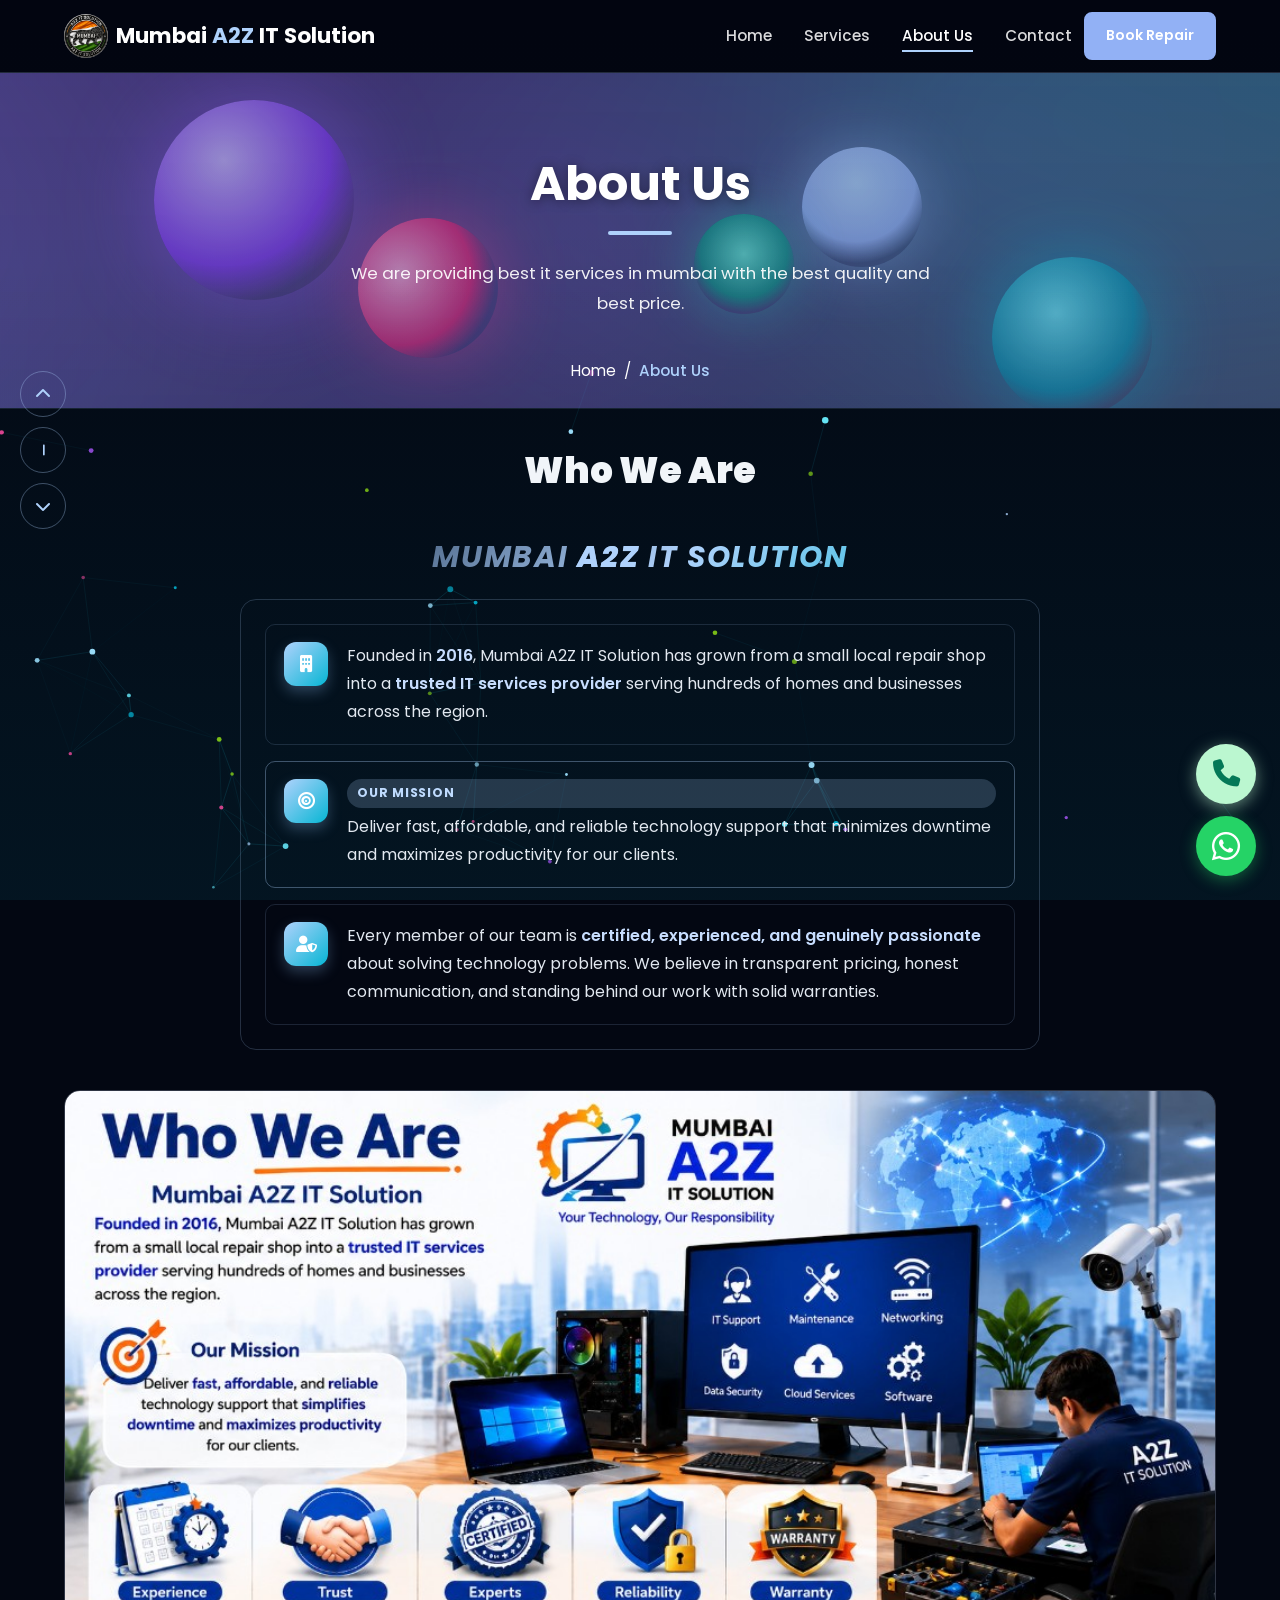
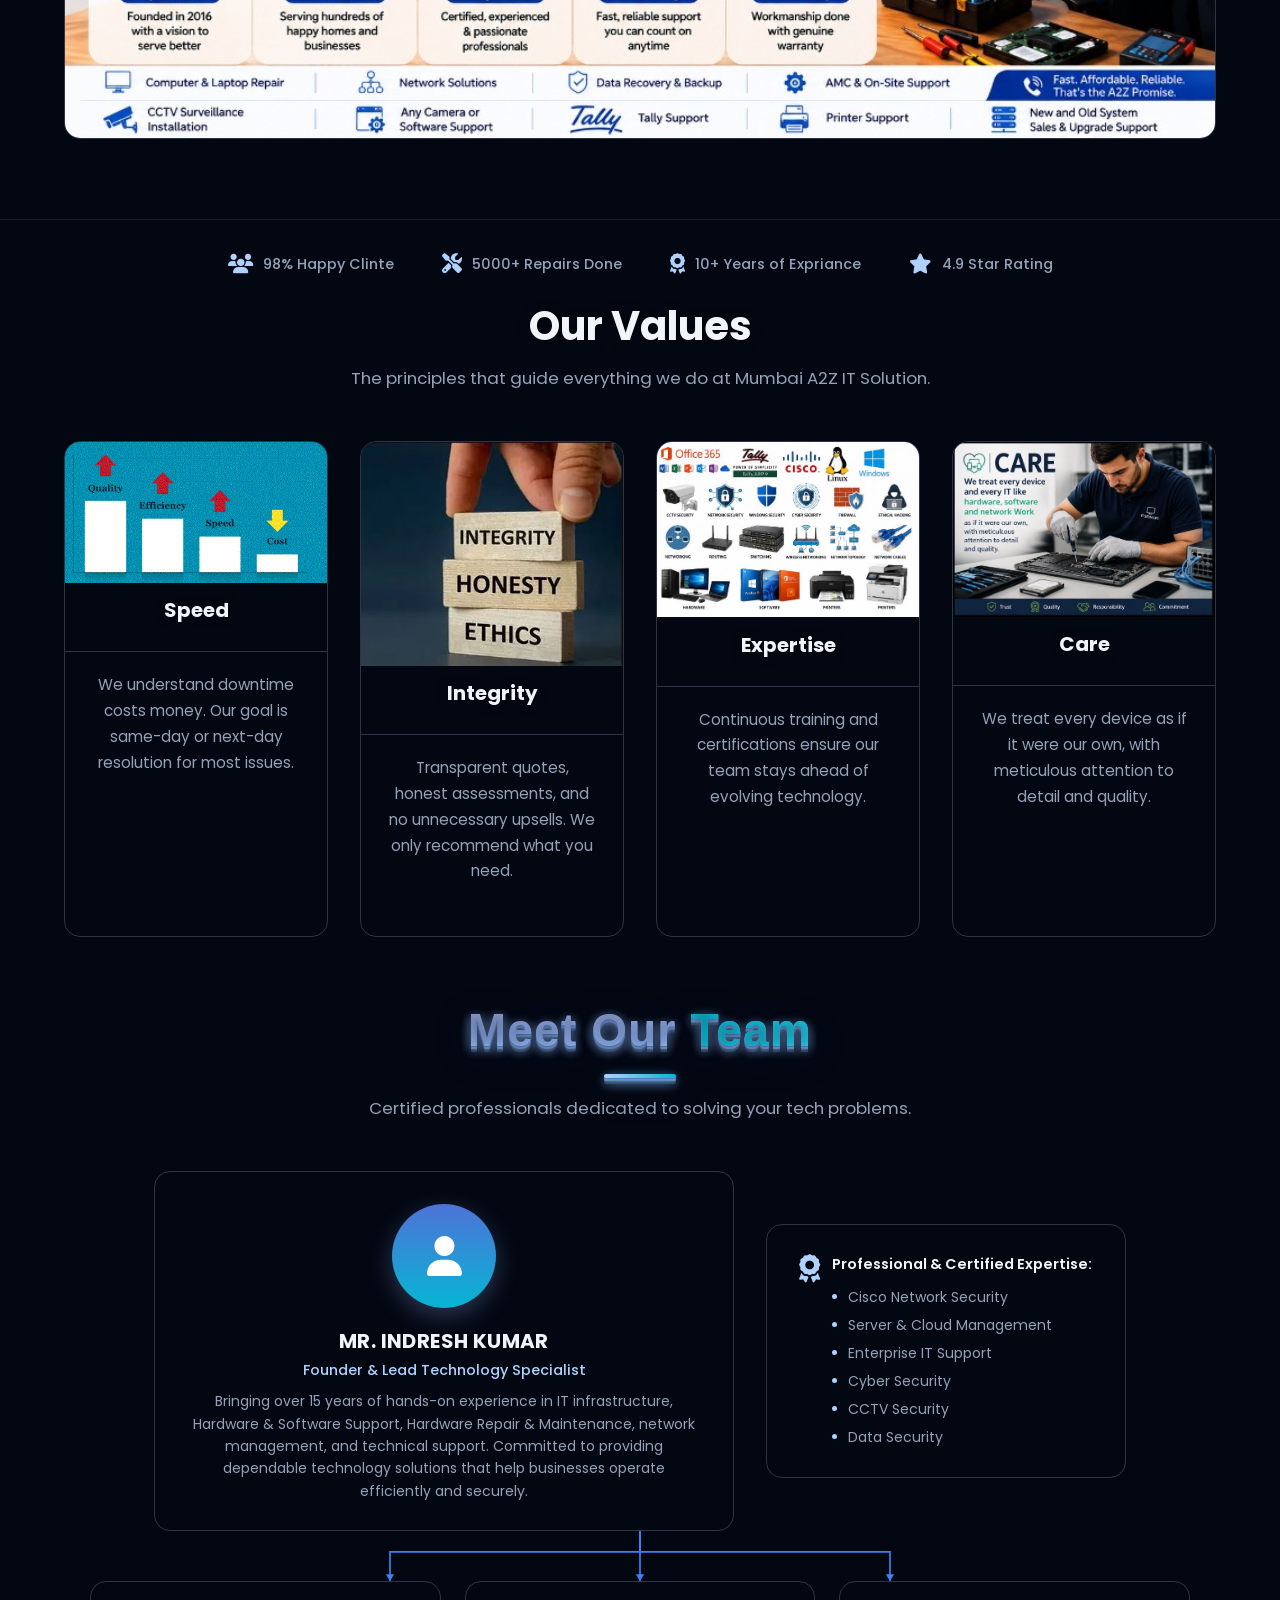
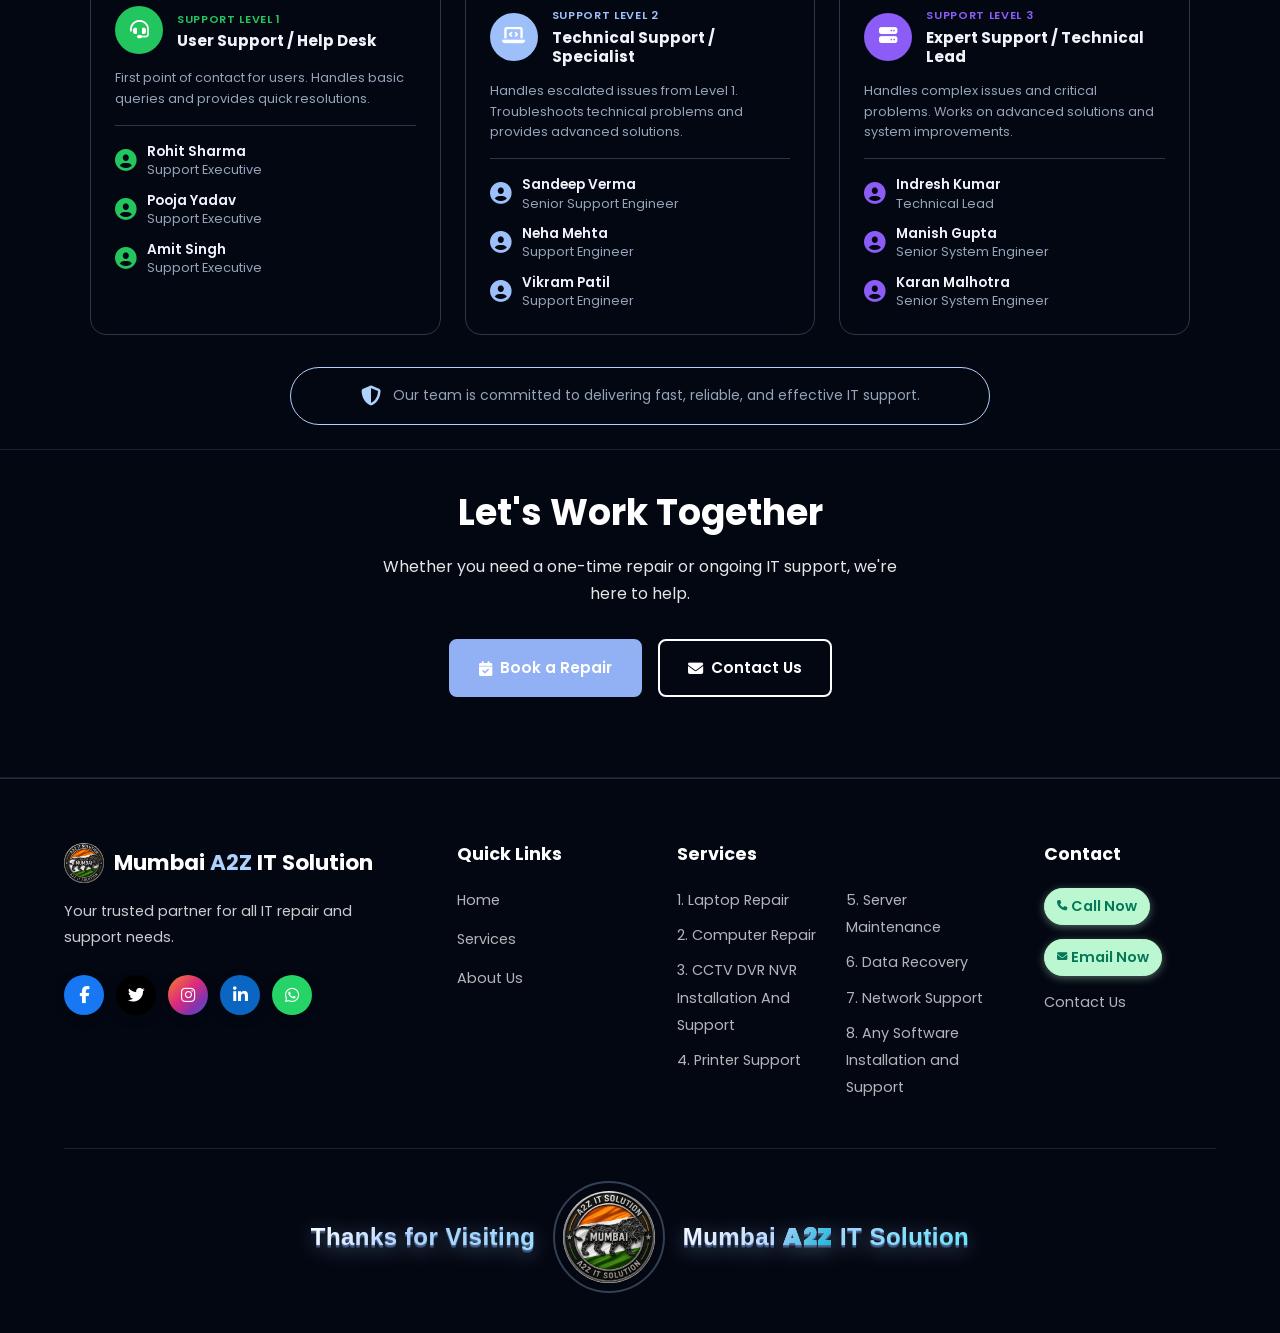
==== commit 40af0a30: "Add files via upload" ====
--- a/about.html
+++ b/about.html
@@ -100,7 +100,7 @@
     </div>
   </section>
 
-  <section class="services" style="background:var(--bg-alt);">
+  <section class="services">
     <h2 class="section-title fade-in">Our Values</h2>
     <p class="section-subtitle fade-in">The principles that guide everything we do at Mumbai A2Z IT Solution.</p>
 
--- a/css/style.css
+++ b/css/style.css
@@ -3,11 +3,11 @@
    ============================================ */
 
 :root {
-  --primary: #2563eb;
-  --primary-dark: #1d4ed8;
-  --primary-light: #60a5fa;
+  --primary: #92b1f5;
+  --primary-dark: #8ea6eb;
+  --primary-light: #afd2fc;
   --hero-dark: #00050a;
-  --hero-blue: #0c1929;
+  --hero-blue: #162a45;
   --secondary: #0f172a;
   --heading: #f1f5f9;
   --accent: #06b6d4;
@@ -15,12 +15,12 @@
   --text: #cbd5e1;
   --text-light: #94a3b8;
   --bg: transparent;
-  --bg-alt: rgba(15, 31, 53, 0.55);
-  --bg-card: rgba(21, 42, 69, 0.92);
-  --bg-elevated: rgba(28, 51, 82, 0.95);
-  --border: rgba(148, 163, 184, 0.14);
-  --shadow: 0 4px 14px rgba(0, 0, 0, 0.35);
-  --shadow-lg: 0 12px 28px rgba(0, 0, 0, 0.45);
+  --bg-alt: transparent;
+  --bg-card: transparent;
+  --bg-elevated: transparent;
+  --border: rgba(148, 163, 184, 0.3);
+  --shadow: none;
+  --shadow-lg: none;
   --radius: 10px;
   --radius-lg: 16px;
   --transition: 0.3s ease;
@@ -36,10 +36,10 @@
 }
 
 html {
-  scroll-behavior: smooth;
+  scroll-behavior: auto;
   scroll-padding-top: var(--nav-height);
   overflow-x: hidden;
-  background-color: #060d18;
+  background-color: #030712;
   -webkit-text-size-adjust: 100%;
   text-size-adjust: 100%;
 }
@@ -49,17 +49,29 @@
   font-family: 'Poppins', sans-serif;
   line-height: 1.7;
   color: var(--text);
-  background-color: #060d18;
-  background-image:
-    radial-gradient(ellipse 90% 60% at 50% -15%, rgba(37, 99, 235, 0.12) 0%, transparent 55%),
-    radial-gradient(ellipse 55% 45% at 100% 35%, rgba(6, 182, 212, 0.05) 0%, transparent 50%),
-    radial-gradient(ellipse 50% 40% at 0% 75%, rgba(37, 99, 235, 0.06) 0%, transparent 45%),
-    radial-gradient(ellipse 40% 35% at 80% 90%, rgba(96, 165, 250, 0.04) 0%, transparent 40%),
-    linear-gradient(165deg, #060d18 0%, #0a1628 38%, #0d1f35 72%, #081220 100%);
-  background-attachment: fixed;
+  background-color: #030712;
+  background-image: none;
+  background-attachment: scroll;
   overflow-x: hidden;
   width: 100%;
   max-width: 100%;
+}
+
+#particles-bg {
+  position: fixed;
+  inset: 0;
+  z-index: 0;
+  pointer-events: none;
+  width: 100%;
+  height: 100%;
+  background-color: #030712;
+}
+
+body > header,
+body > section,
+body > footer {
+  position: relative;
+  z-index: 1;
 }
 
 body::before {
@@ -68,12 +80,11 @@
   inset: 0;
   z-index: -2;
   pointer-events: none;
+  opacity: 0.35;
   background-image:
-    linear-gradient(rgba(96, 165, 250, 0.02) 1px, transparent 1px),
-    linear-gradient(90deg, rgba(96, 165, 250, 0.02) 1px, transparent 1px),
-    linear-gradient(135deg, rgba(6, 182, 212, 0.012) 1px, transparent 1px);
-  background-size: 72px 72px, 72px 72px, 144px 144px;
-  opacity: 0.35;
+    linear-gradient(rgba(34, 211, 238, 0.04) 1px, transparent 1px),
+    linear-gradient(90deg, rgba(34, 211, 238, 0.04) 1px, transparent 1px);
+  background-size: 80px 80px;
 }
 
 body::after {
@@ -82,13 +93,8 @@
   inset: 0;
   z-index: -1;
   pointer-events: none;
-  background-image:
-    radial-gradient(circle at 15% 25%, rgba(37, 99, 235, 0.06) 0%, transparent 22%),
-    radial-gradient(circle at 85% 15%, rgba(6, 182, 212, 0.04) 0%, transparent 20%),
-    radial-gradient(circle at 70% 80%, rgba(37, 99, 235, 0.05) 0%, transparent 24%),
-    radial-gradient(circle, rgba(96, 165, 250, 0.06) 1px, transparent 1px);
-  background-size: 100% 100%, 100% 100%, 100% 100%, 40px 40px;
-  opacity: 0.22;
+  background: radial-gradient(ellipse 100% 40% at 50% 100%, rgba(6, 182, 212, 0.16) 0%, transparent 70%);
+  opacity: 1;
 }
 
 header,
@@ -140,15 +146,15 @@
   font-weight: 800;
   letter-spacing: 0.03em;
   margin-bottom: 1rem;
-  background: linear-gradient(180deg, #1e3a8a 0%, #2563eb 45%, #38bdf8 100%);
+  background: linear-gradient(180deg, #8e9cc4 0%, #92b1f5 45%, #9bdefb 100%);
   -webkit-background-clip: text;
   background-clip: text;
   -webkit-text-fill-color: transparent;
   color: transparent;
   filter:
-    drop-shadow(0 1px 0 rgba(30, 58, 138, 0.85))
-    drop-shadow(0 2px 0 rgba(37, 99, 235, 0.65))
-    drop-shadow(0 3px 0 rgba(59, 130, 246, 0.45))
+    drop-shadow(0 1px 0 rgba(78, 120, 196, 0.85))
+    drop-shadow(0 2px 0 rgba(146, 177, 245, 0.65))
+    drop-shadow(0 3px 0 rgba(147, 197, 253, 0.45))
     drop-shadow(0 6px 16px rgba(15, 23, 42, 0.18));
 }
 
@@ -211,7 +217,7 @@
 }
 
 .btn-outline:hover {
-  background: rgba(255, 255, 255, 0.12);
+  background: rgba(175, 210, 252, 0.15);
   color: #fff;
   border-color: #fff;
 }
@@ -313,11 +319,11 @@
   position: sticky;
   top: 0;
   z-index: 1000;
-  background: rgba(0, 5, 10, 0.88);
-  backdrop-filter: blur(14px);
-  -webkit-backdrop-filter: blur(14px);
-  border-bottom: 1px solid rgba(96, 165, 250, 0.1);
-  box-shadow: 0 4px 24px rgba(0, 0, 0, 0.25);
+  background: rgba(0, 5, 10, 0.15);
+  backdrop-filter: none;
+  -webkit-backdrop-filter: none;
+  border-bottom: 1px solid rgba(175, 210, 252, 0.18);
+  box-shadow: none;
   width: 100%;
 }
 
@@ -413,6 +419,19 @@
   flex-shrink: 0;
 }
 
+/* ---- Mobile nav backdrop ---- */
+.nav-backdrop {
+  display: none;
+  position: fixed;
+  inset: 0;
+  background: rgba(0, 0, 0, 0.55);
+  z-index: 1000;
+}
+
+.nav-backdrop.active {
+  display: block;
+}
+
 .hamburger {
   display: none;
   flex-direction: column;
@@ -421,6 +440,8 @@
   border: none;
   cursor: pointer;
   padding: 8px;
+  position: relative;
+  z-index: 1002;
 }
 
 .hamburger span {
@@ -432,15 +453,25 @@
   transition: all var(--transition);
 }
 
-.hamburger.active span:nth-child(1) {
+.hamburger.is-open {
+  background: rgba(8, 72, 84, 0.95);
+  border-radius: 6px;
+  width: 42px;
+  height: 42px;
+  align-items: center;
+  justify-content: center;
+  padding: 0;
+}
+
+.hamburger.is-open span:nth-child(1) {
   transform: rotate(45deg) translate(5px, 6px);
 }
 
-.hamburger.active span:nth-child(2) {
+.hamburger.is-open span:nth-child(2) {
   opacity: 0;
 }
 
-.hamburger.active span:nth-child(3) {
+.hamburger.is-open span:nth-child(3) {
   transform: rotate(-45deg) translate(5px, -6px);
 }
 
@@ -452,7 +483,7 @@
   justify-content: center;
   text-align: center;
   background:
-    linear-gradient(135deg, rgba(15, 23, 42, 0.55) 0%, rgba(37, 99, 235, 0.35) 100%),
+    linear-gradient(135deg, rgba(3, 7, 18, 0.72) 0%, rgba(15, 23, 42, 0.55) 100%),
     url('https://images.unsplash.com/photo-1581091226825-a6a2a5aee158?w=1920&q=80') center/cover no-repeat;
   color: #fff;
   padding: 4rem 5%;
@@ -467,13 +498,13 @@
 
 .hero-badge {
   display: inline-block;
-  background: rgba(255, 255, 255, 0.15);
-  backdrop-filter: blur(10px);
+  background: transparent;
+  backdrop-filter: none;
   padding: 8px 20px;
   border-radius: 50px;
   font-size: 0.875rem;
   margin-bottom: 1.5rem;
-  border: 1px solid rgba(255, 255, 255, 0.2);
+  border: 1px solid rgba(255, 255, 255, 0.35);
 }
 
 .hero h1 {
@@ -522,11 +553,11 @@
 
 /* ---- Trust Bar ---- */
 .trust-bar {
-  background: rgba(15, 31, 53, 0.5);
-  backdrop-filter: blur(8px);
-  -webkit-backdrop-filter: blur(8px);
+  background: transparent;
+  backdrop-filter: none;
+  -webkit-backdrop-filter: none;
   padding: 2rem 5%;
-  border-bottom: 1px solid rgba(96, 165, 250, 0.08);
+  border-bottom: 1px solid rgba(175, 210, 252, 0.15);
 }
 
 .trust-bar:has(+ .services) {
@@ -607,10 +638,10 @@
 .card {
   padding: 2.5rem 2rem;
   border-radius: var(--radius-lg);
-  background: var(--bg-card);
-  backdrop-filter: blur(8px);
-  -webkit-backdrop-filter: blur(8px);
-  box-shadow: var(--shadow);
+  background: transparent;
+  backdrop-filter: none;
+  -webkit-backdrop-filter: none;
+  box-shadow: none;
   text-align: center;
   transition: all var(--transition);
   border: 1px solid var(--border);
@@ -634,7 +665,7 @@
 
 .card:hover {
   transform: translateY(-8px);
-  box-shadow: var(--shadow-lg);
+  border-color: rgba(175, 210, 252, 0.45);
 }
 
 .card:hover::before {
@@ -685,7 +716,7 @@
   min-width: 0;
   margin-bottom: 1.25rem;
   border-bottom: 1px solid var(--border);
-  background: var(--bg-elevated);
+  background: transparent;
   overflow: hidden;
   position: relative;
   line-height: 0;
@@ -696,7 +727,7 @@
   max-width: 100%;
   min-width: 0;
   display: block;
-  background: var(--bg-elevated);
+  background: transparent;
 }
 
 .card-marked-area h3 {
@@ -738,9 +769,9 @@
   margin: 1.35rem auto 0.5rem;
   overflow: hidden;
   border-radius: 50%;
-  background: var(--bg-elevated);
-  border: 3px solid rgba(96, 165, 250, 0.22);
-  box-shadow: 0 8px 22px rgba(0, 0, 0, 0.28);
+  background: transparent;
+  border: 3px solid rgba(175, 210, 252, 0.22);
+  box-shadow: none;
   flex-shrink: 0;
 }
 
@@ -764,7 +795,7 @@
   content: '';
   position: absolute;
   inset: 0;
-  background: rgba(10, 22, 40, 0.3);
+  background: transparent;
   z-index: 0;
   border-radius: 50%;
 }
@@ -851,11 +882,11 @@
 /* ---- About ---- */
 .about {
   padding: 5rem 5%;
-  background: var(--bg-alt);
-  backdrop-filter: blur(6px);
-  -webkit-backdrop-filter: blur(6px);
-  border-top: 1px solid rgba(96, 165, 250, 0.06);
-  border-bottom: 1px solid rgba(96, 165, 250, 0.06);
+  background: transparent;
+  backdrop-filter: none;
+  -webkit-backdrop-filter: none;
+  border-top: 1px solid rgba(175, 210, 252, 0.12);
+  border-bottom: 1px solid rgba(175, 210, 252, 0.12);
 }
 
 .about-grid {
@@ -875,7 +906,8 @@
 .about-image {
   border-radius: var(--radius-lg);
   overflow: hidden;
-  box-shadow: var(--shadow-lg);
+  box-shadow: none;
+  border: 1px solid var(--border);
 }
 
 .about-image img {
@@ -912,8 +944,8 @@
   height: 100%;
   border-radius: var(--radius-lg);
   overflow: hidden;
-  box-shadow: var(--shadow-lg);
-  background: linear-gradient(160deg, #0f1f35 0%, #152a45 45%, #1a2d47 100%);
+  box-shadow: none;
+  background: transparent;
   border: 1px solid var(--border);
 }
 
@@ -1034,7 +1066,7 @@
   justify-content: center;
   gap: 0.35rem;
   padding: 0.5rem;
-  background: rgba(0, 33, 71, 0.45);
+  background: transparent;
 }
 
 .about-infographic__pills span {
@@ -1044,11 +1076,11 @@
   font-size: 0.58rem;
   font-weight: 500;
   color: #fff;
-  background: rgba(255, 255, 255, 0.15);
-  backdrop-filter: blur(4px);
+  background: transparent;
+  backdrop-filter: none;
   padding: 0.2rem 0.45rem;
   border-radius: 999px;
-  border: 1px solid rgba(255, 255, 255, 0.25);
+  border: 1px solid rgba(255, 255, 255, 0.35);
 }
 
 .about-infographic__pills i {
@@ -1079,11 +1111,11 @@
   width: 36px;
   height: 36px;
   border-radius: 50%;
-  background: var(--bg-elevated);
+  background: transparent;
   border: 2px solid var(--primary-light);
   color: var(--primary-light);
   font-size: 0.75rem;
-  box-shadow: var(--shadow);
+  box-shadow: none;
 }
 
 .about-infographic__values li strong {
@@ -1102,8 +1134,9 @@
   grid-template-columns: repeat(3, 1fr);
   gap: 0.35rem 0.5rem;
   padding: 0.75rem 1rem;
-  background: var(--hero-blue);
+  background: transparent;
   color: #fff;
+  border-top: 1px solid rgba(175, 210, 252, 0.15);
 }
 
 .about-infographic__services span {
@@ -1174,9 +1207,9 @@
   margin-top: 0.25rem;
   padding: 1.5rem;
   border-radius: var(--radius-lg);
-  border: 1px solid rgba(96, 165, 250, 0.2);
-  background: linear-gradient(145deg, rgba(21, 42, 69, 0.95) 0%, rgba(15, 31, 53, 0.98) 100%);
-  box-shadow: 0 12px 32px rgba(0, 0, 0, 0.35);
+  border: 1px solid rgba(175, 210, 252, 0.2);
+  background: transparent;
+  box-shadow: none;
 }
 
 .about-story-item {
@@ -1186,20 +1219,20 @@
   align-items: start;
   padding: 1.1rem 1.15rem;
   border-radius: var(--radius);
-  background: rgba(28, 51, 82, 0.75);
-  border: 1px solid rgba(96, 165, 250, 0.15);
-  transition: transform var(--transition), box-shadow var(--transition), border-color var(--transition);
+  background: transparent;
+  border: 1px solid rgba(175, 210, 252, 0.15);
+  transition: transform var(--transition), border-color var(--transition);
 }
 
 .about-story-item:hover {
   transform: translateY(-2px);
-  border-color: rgba(96, 165, 250, 0.4);
-  box-shadow: 0 8px 24px rgba(37, 99, 235, 0.2);
+  border-color: rgba(175, 210, 252, 0.4);
+  box-shadow: none;
 }
 
 .about-story-item--highlight {
-  background: linear-gradient(135deg, rgba(37, 99, 235, 0.22) 0%, rgba(6, 182, 212, 0.14) 100%);
-  border-color: rgba(96, 165, 250, 0.35);
+  background: transparent;
+  border-color: rgba(175, 210, 252, 0.35);
 }
 
 .about-story-item__icon {
@@ -1212,7 +1245,7 @@
   background: linear-gradient(135deg, var(--primary-light), var(--accent));
   color: #fff;
   font-size: 1.05rem;
-  box-shadow: 0 6px 14px rgba(59, 130, 246, 0.28);
+  box-shadow: 0 6px 14px rgba(147, 197, 253, 0.28);
 }
 
 .about-story-item p {
@@ -1223,7 +1256,7 @@
 }
 
 .about-story-item p strong {
-  color: #93c5fd;
+  color: #c7ddfe;
   font-weight: 600;
 }
 
@@ -1232,7 +1265,7 @@
   margin-bottom: 0.35rem;
   padding: 0.2rem 0.65rem;
   border-radius: 999px;
-  background: rgba(96, 165, 250, 0.2);
+  background: rgba(175, 210, 252, 0.2);
   color: #bfdbfe;
   font-size: 0.78rem;
   font-weight: 700;
@@ -1292,13 +1325,13 @@
 
 .price-card:hover {
   transform: translateY(-5px);
-  box-shadow: var(--shadow-lg);
+  border-color: rgba(175, 210, 252, 0.45);
 }
 
 .price-card.featured {
-  background: linear-gradient(135deg, var(--primary) 0%, var(--primary-dark) 100%);
+  background: transparent;
   color: #fff;
-  border-color: var(--primary);
+  border-color: var(--primary-light);
   transform: scale(1.05);
 }
 
@@ -1370,9 +1403,11 @@
 /* ---- CTA Section ---- */
 .cta {
   padding: 5rem 5%;
-  background: linear-gradient(135deg, #0c1929 0%, #1e3a5f 50%, #1d4ed8 100%);
+  background: transparent;
   text-align: center;
   color: #fff;
+  border-top: 1px solid rgba(175, 210, 252, 0.12);
+  border-bottom: 1px solid rgba(175, 210, 252, 0.12);
 }
 
 .cta h2 {
@@ -1414,21 +1449,21 @@
 .booking,
 .contact-section {
   padding: 5rem 5%;
-  background: var(--bg-alt);
-  backdrop-filter: blur(6px);
-  -webkit-backdrop-filter: blur(6px);
-  border-top: 1px solid rgba(96, 165, 250, 0.06);
+  background: transparent;
+  backdrop-filter: none;
+  -webkit-backdrop-filter: none;
+  border-top: 1px solid rgba(175, 210, 252, 0.12);
 }
 
 .form-wrapper {
   max-width: 650px;
   margin: 0 auto;
-  background: var(--bg-card);
-  backdrop-filter: blur(10px);
-  -webkit-backdrop-filter: blur(10px);
+  background: transparent;
+  backdrop-filter: none;
+  -webkit-backdrop-filter: none;
   padding: 2.5rem;
   border-radius: var(--radius-lg);
-  box-shadow: var(--shadow);
+  box-shadow: none;
   border: 1px solid var(--border);
 }
 
@@ -1460,7 +1495,7 @@
   font-family: inherit;
   font-size: 0.95rem;
   transition: border-color var(--transition), box-shadow var(--transition);
-  background: var(--bg-elevated);
+  background: transparent;
   color: var(--text);
 }
 
@@ -1469,7 +1504,7 @@
 .form-group textarea:focus {
   outline: none;
   border-color: var(--primary-light);
-  box-shadow: 0 0 0 3px rgba(96, 165, 250, 0.2);
+  box-shadow: 0 0 0 3px rgba(175, 210, 252, 0.2);
 }
 
 .form-group textarea {
@@ -1478,8 +1513,18 @@
 }
 
 .form-group select option {
-  background: var(--bg-card);
+  background: #0a1628;
   color: var(--text);
+}
+
+.form-group input:-webkit-autofill,
+.form-group input:-webkit-autofill:hover,
+.form-group input:-webkit-autofill:focus,
+.form-group select:-webkit-autofill,
+.form-group textarea:-webkit-autofill {
+  -webkit-box-shadow: 0 0 0 1000px #0a1628 inset;
+  -webkit-text-fill-color: var(--text);
+  caret-color: var(--text);
 }
 
 .form-group.full-width {
@@ -1599,10 +1644,10 @@
 /* ---- FAQ ---- */
 .faq {
   padding: 5rem 5%;
-  background: var(--bg-alt);
-  backdrop-filter: blur(6px);
-  -webkit-backdrop-filter: blur(6px);
-  border-top: 1px solid rgba(96, 165, 250, 0.06);
+  background: transparent;
+  backdrop-filter: none;
+  -webkit-backdrop-filter: none;
+  border-top: 1px solid rgba(175, 210, 252, 0.12);
 }
 
 .booking:has(+ .faq) {
@@ -1664,7 +1709,7 @@
 }
 
 .faq-question:hover {
-  background: var(--bg-elevated);
+  background: transparent;
 }
 
 .faq-question i {
@@ -1720,12 +1765,12 @@
   margin-bottom: 1.5rem;
   line-height: 1.15;
   letter-spacing: 0.02em;
-  background: linear-gradient(135deg, #ffffff 0%, #93c5fd 45%, #38bdf8 100%);
+  background: linear-gradient(135deg, #ffffff 0%, #afd2fc 45%, #9bdefb 100%);
   -webkit-background-clip: text;
   background-clip: text;
   -webkit-text-fill-color: transparent;
   color: transparent;
-  filter: drop-shadow(0 2px 10px rgba(96, 165, 250, 0.45));
+  filter: drop-shadow(0 2px 10px rgba(175, 210, 252, 0.45));
 }
 
 .contact-heading-3d::after {
@@ -1760,7 +1805,6 @@
 }
 
 .contact-card:hover {
-  box-shadow: var(--shadow);
   border-color: var(--primary);
 }
 
@@ -1824,7 +1868,7 @@
 .page-header {
   position: relative;
   overflow: hidden;
-  background: #1e293b;
+  background: transparent;
   color: #fff;
   padding: 5rem 5% 4.5rem;
   text-align: center;
@@ -1864,7 +1908,7 @@
     radial-gradient(circle at 18% 28%, rgba(139, 92, 246, 0.42) 0%, transparent 48%),
     radial-gradient(circle at 78% 18%, rgba(6, 182, 212, 0.38) 0%, transparent 46%),
     radial-gradient(circle at 82% 72%, rgba(236, 72, 153, 0.35) 0%, transparent 50%),
-    radial-gradient(circle at 12% 78%, rgba(59, 130, 246, 0.38) 0%, transparent 46%),
+    radial-gradient(circle at 12% 78%, rgba(147, 197, 253, 0.38) 0%, transparent 46%),
     radial-gradient(circle at 48% 52%, rgba(168, 85, 247, 0.28) 0%, transparent 58%),
     radial-gradient(circle at 62% 38%, rgba(34, 211, 238, 0.25) 0%, transparent 42%);
   filter: blur(48px);
@@ -1876,8 +1920,8 @@
   position: absolute;
   inset: 0;
   background:
-    linear-gradient(180deg, rgba(15, 23, 42, 0.2) 0%, rgba(30, 58, 95, 0.38) 100%),
-    radial-gradient(ellipse 120% 80% at 50% 100%, rgba(15, 23, 42, 0.25), transparent 70%);
+    linear-gradient(180deg, rgba(15, 23, 42, 0.05) 0%, rgba(30, 58, 95, 0.1) 100%),
+    radial-gradient(ellipse 120% 80% at 50% 100%, rgba(15, 23, 42, 0.08), transparent 70%);
 }
 
 .page-header-inner {
@@ -1935,8 +1979,8 @@
   height: 120px;
   top: 22%;
   right: 28%;
-  background: radial-gradient(circle at 45% 30%, #93c5fd, #2563eb 55%, transparent 75%);
-  box-shadow: 0 0 65px rgba(59, 130, 246, 0.6);
+  background: radial-gradient(circle at 45% 30%, #afd2fc, #92b1f5 55%, transparent 75%);
+  box-shadow: 0 0 65px rgba(147, 197, 253, 0.6);
   animation-duration: 3.5s;
   animation-delay: -0.5s;
 }
@@ -2063,7 +2107,7 @@
     height: 75px;
     top: 18%;
     right: 12%;
-    box-shadow: 0 0 45px rgba(59, 130, 246, 0.65);
+    box-shadow: 0 0 45px rgba(147, 197, 253, 0.65);
     animation-duration: 2.8s;
     animation-delay: -0.5s;
   }
@@ -2199,7 +2243,7 @@
 }
 
 .service-detail-card:hover {
-  box-shadow: var(--shadow-lg);
+  border-color: rgba(175, 210, 252, 0.45);
   transform: translateY(-4px);
 }
 
@@ -2213,7 +2257,8 @@
   justify-content: center;
   flex-shrink: 0;
   overflow: hidden;
-  background: var(--bg-elevated);
+  background: transparent;
+  border: 1px solid var(--border);
 }
 
 .service-detail-icon img {
@@ -2280,7 +2325,7 @@
 }
 
 .team-card:hover {
-  box-shadow: var(--shadow-lg);
+  border-color: rgba(175, 210, 252, 0.45);
   transform: translateY(-5px);
 }
 
@@ -2349,13 +2394,13 @@
   height: clamp(88px, 14vw, 104px);
   margin: 0 auto 0.25rem;
   border-radius: 50%;
-  background: linear-gradient(180deg, #1e40af, #06b6d4);
+  background: linear-gradient(180deg, #4e72d7, #06b6d4);
   display: flex;
   align-items: center;
   justify-content: center;
   font-size: clamp(2rem, 4vw, 2.5rem);
   color: #fff;
-  box-shadow: 0 8px 24px rgba(37, 99, 235, 0.28);
+  box-shadow: 0 8px 24px rgba(146, 177, 245, 0.28);
 }
 
 .org-founder-info {
@@ -2488,7 +2533,7 @@
 }
 
 .org-level--1 .org-level-icon { background: #22c55e; }
-.org-level--2 .org-level-icon { background: #3b82f6; }
+.org-level--2 .org-level-icon { background: #9dc0fa; }
 .org-level--3 .org-level-icon { background: #8b5cf6; }
 
 .org-level-label {
@@ -2501,7 +2546,7 @@
 }
 
 .org-level--1 .org-level-label { color: #22c55e; }
-.org-level--2 .org-level-label { color: #3b82f6; }
+.org-level--2 .org-level-label { color: #9dc0fa; }
 .org-level--3 .org-level-label { color: #8b5cf6; }
 
 .org-level-header h4 {
@@ -2540,7 +2585,7 @@
 }
 
 .org-level--1 .org-members li i { color: #22c55e; }
-.org-level--2 .org-members li i { color: #3b82f6; }
+.org-level--2 .org-members li i { color: #9dc0fa; }
 .org-level--3 .org-members li i { color: #8b5cf6; }
 
 .org-members li span {
@@ -2676,7 +2721,7 @@
 }
 
 .process-step:hover::before {
-  background: rgba(255, 255, 255, 0.12);
+  background: rgba(175, 210, 252, 0.15);
   border-color: #fff;
 }
 
@@ -2691,10 +2736,9 @@
 
 /* ---- Footer ---- */
 footer {
-  background:
-    linear-gradient(180deg, rgba(6, 13, 24, 0.97) 0%, rgba(5, 11, 20, 0.99) 100%);
+  background: transparent;
   color: rgba(255, 255, 255, 0.8);
-  border-top: 1px solid rgba(96, 165, 250, 0.12);
+  border-top: 1px solid rgba(175, 210, 252, 0.18);
   padding: 4rem 5% 0;
 }
 
@@ -2867,15 +2911,15 @@
   font-weight: 800;
   letter-spacing: 0.02em;
   line-height: 1.25;
-  background: linear-gradient(135deg, #ffffff 0%, #bfdbfe 45%, #38bdf8 100%);
+  background: linear-gradient(135deg, #ffffff 0%, #afd2fc 45%, #9bdefb 100%);
   -webkit-background-clip: text;
   background-clip: text;
   -webkit-text-fill-color: transparent;
   color: transparent;
   filter:
-    drop-shadow(0 1px 0 rgba(30, 58, 138, 0.55))
-    drop-shadow(0 2px 0 rgba(37, 99, 235, 0.4))
-    drop-shadow(0 4px 10px rgba(96, 165, 250, 0.35));
+    drop-shadow(0 1px 0 rgba(78, 120, 196, 0.55))
+    drop-shadow(0 2px 0 rgba(146, 177, 245, 0.4))
+    drop-shadow(0 4px 10px rgba(175, 210, 252, 0.35));
   white-space: nowrap;
 }
 
@@ -2885,7 +2929,7 @@
 
 .footer-logo-center__text--right {
   text-align: left;
-  background: linear-gradient(135deg, #f8fafc 0%, #93c5fd 40%, #22d3ee 100%);
+  background: linear-gradient(135deg, #f8fafc 0%, #afd2fc 40%, #67e8f9 100%);
   -webkit-background-clip: text;
   background-clip: text;
   -webkit-text-fill-color: transparent;
@@ -2893,7 +2937,7 @@
 }
 
 .footer-logo-center__text--right span {
-  background: linear-gradient(135deg, #60a5fa 0%, #06b6d4 100%);
+  background: linear-gradient(135deg, #afd2fc 0%, #06b6d4 100%);
   -webkit-background-clip: text;
   background-clip: text;
   -webkit-text-fill-color: transparent;
@@ -2907,15 +2951,16 @@
   justify-content: center;
   border-radius: 50%;
   padding: 8px;
-  background: rgba(255, 255, 255, 0.05);
-  border: 2px solid rgba(96, 165, 250, 0.28);
-  box-shadow: 0 8px 24px rgba(0, 0, 0, 0.35);
-  transition: transform var(--transition), box-shadow var(--transition);
+  background: transparent;
+  border: 2px solid rgba(175, 210, 252, 0.28);
+  box-shadow: none;
+  transition: transform var(--transition), border-color var(--transition);
 }
 
 .footer-logo-center__link:hover {
   transform: scale(1.05);
-  box-shadow: 0 10px 28px rgba(96, 165, 250, 0.28);
+  border-color: rgba(175, 210, 252, 0.5);
+  box-shadow: none;
 }
 
 .footer-logo-center__img {
@@ -2941,7 +2986,7 @@
 .scroll-nav__btn {
   width: 46px;
   height: 46px;
-  border: 1px solid rgba(96, 165, 250, 0.35);
+  border: 1px solid rgba(175, 210, 252, 0.35);
   border-radius: 50%;
   background: transparent;
   color: var(--primary-light);
@@ -2956,9 +3001,9 @@
 }
 
 .scroll-nav__btn:hover {
-  background: rgba(96, 165, 250, 0.12);
-  border-color: rgba(96, 165, 250, 0.55);
-  color: #93c5fd;
+  background: rgba(175, 210, 252, 0.12);
+  border-color: rgba(175, 210, 252, 0.55);
+  color: #c7ddfe;
   transform: translateY(-2px);
   box-shadow: none;
 }
@@ -3277,32 +3322,115 @@
     display: flex;
   }
 
+  .nav-actions {
+    display: flex;
+  }
+
+  .nav-actions .btn {
+    display: none;
+  }
+
+  body.nav-open header {
+    z-index: 1003;
+  }
+
+  body.nav-open .hamburger {
+    z-index: 1004;
+  }
+
+  .navbar {
+    height: var(--nav-height);
+    min-height: auto;
+    padding: 0 5%;
+    gap: 0.75rem;
+    align-items: center;
+  }
+
   .logo {
     font-size: clamp(0.72rem, 3vw, 0.95rem);
     max-width: calc(100vw - 72px);
   }
 
+  .logo-img {
+    width: 44px;
+    height: 44px;
+  }
+
+  .nav-backdrop {
+    display: none !important;
+  }
+
   .nav-links {
+    display: none;
     position: fixed;
     top: var(--nav-height);
     left: 0;
+    right: 0;
+    bottom: 0;
     width: 100%;
-    background: var(--hero-dark);
+    max-width: none;
+    margin-left: 0;
+    background: rgba(0, 5, 10, 0.72);
     flex-direction: column;
-    padding: 2rem;
-    gap: 1.5rem;
-    transform: translateX(-100%);
-    transition: transform var(--transition);
-    box-shadow: var(--shadow-lg);
-    z-index: 999;
+    align-items: center;
+    justify-content: flex-start;
+    flex-wrap: nowrap;
+    padding: 0 1.5rem;
+    gap: clamp(1.25rem, 4.5vh, 1.75rem);
+    z-index: 1001;
+    overflow-x: hidden;
+    overflow-y: auto;
+    -webkit-overflow-scrolling: touch;
+    overscroll-behavior: contain;
+    border: none;
+    box-shadow: none;
+    box-sizing: border-box;
+    min-height: calc(100dvh - var(--nav-height));
+    max-height: calc(100dvh - var(--nav-height));
   }
 
   .nav-links.open {
-    transform: translateX(0);
-  }
-
-  .nav-actions .btn {
-    display: none;
+    display: flex;
+  }
+
+  .nav-links.open::before,
+  .nav-links.open::after {
+    content: '';
+    flex: 1 1 auto;
+    min-height: 1.5rem;
+    width: 100%;
+  }
+
+  .nav-links li {
+    line-height: 1.3;
+    width: auto;
+    text-align: center;
+    flex-shrink: 0;
+  }
+
+  .nav-links a {
+    font-size: clamp(1.15rem, 4.8vw, 1.45rem);
+    font-weight: 700;
+    color: #fff;
+    padding: 0.5rem 0.75rem 0.85rem;
+    white-space: nowrap;
+    display: inline-block;
+    width: auto;
+    text-align: center;
+    line-height: 1.3;
+  }
+
+  .nav-links a::after {
+    bottom: 0.35rem;
+    left: 50%;
+    transform: translateX(-50%);
+    height: 2px;
+    width: 0;
+  }
+
+  .nav-links a:hover::after,
+  .nav-links a.active::after {
+    width: 100%;
   }
 
   .hero {
@@ -3617,6 +3745,64 @@
   }
 }
 
+/* ---- Fast smooth scrolling (all devices) ---- */
+html.fast-scroll {
+  scroll-behavior: auto;
+}
+
+html.fast-scroll body {
+  background-attachment: scroll;
+  -webkit-overflow-scrolling: touch;
+}
+
+html.fast-scroll .fade-in,
+html.fast-scroll .fade-in-left,
+html.fast-scroll .fade-in-right {
+  opacity: 1 !important;
+  transform: none !important;
+  transition: none !important;
+}
+
+html.fast-scroll .hero,
+html.fast-scroll .hero-content {
+  animation: none;
+}
+
+html.fast-scroll .page-header-effects::before {
+  animation: none;
+  filter: blur(28px);
+}
+
+html.fast-scroll .orb {
+  animation: none !important;
+  will-change: auto;
+}
+
+html.fast-scroll .card--service .card-marked-area__media.has-image-fill::before {
+  display: none;
+}
+
+html.fast-scroll .card:hover,
+html.fast-scroll .service-detail-card:hover,
+html.fast-scroll .price-card:hover,
+html.fast-scroll .team-card:hover,
+html.fast-scroll .contact-card:hover,
+html.fast-scroll .about-story-item:hover {
+  transform: none;
+}
+
+html.fast-scroll #particles-bg {
+  will-change: auto;
+}
+
+/* ---- Wallpaper visible: text readability ---- */
+.section-title,
+.card h3,
+.page-header h1,
+.contact-heading-3d {
+  text-shadow: 0 1px 12px rgba(0, 0, 0, 0.4);
+}
+
 /* ---- Performance: fast smooth scroll (phone, tablet, touch) ---- */
 @media (max-width: 1024px) {
   html,
@@ -3662,11 +3848,6 @@
     opacity: 1 !important;
     transform: none !important;
     transition: none !important;
-  }
-
-  section:not(.hero):not(.page-header) {
-    content-visibility: auto;
-    contain-intrinsic-size: auto 480px;
   }
 
   .card:hover,
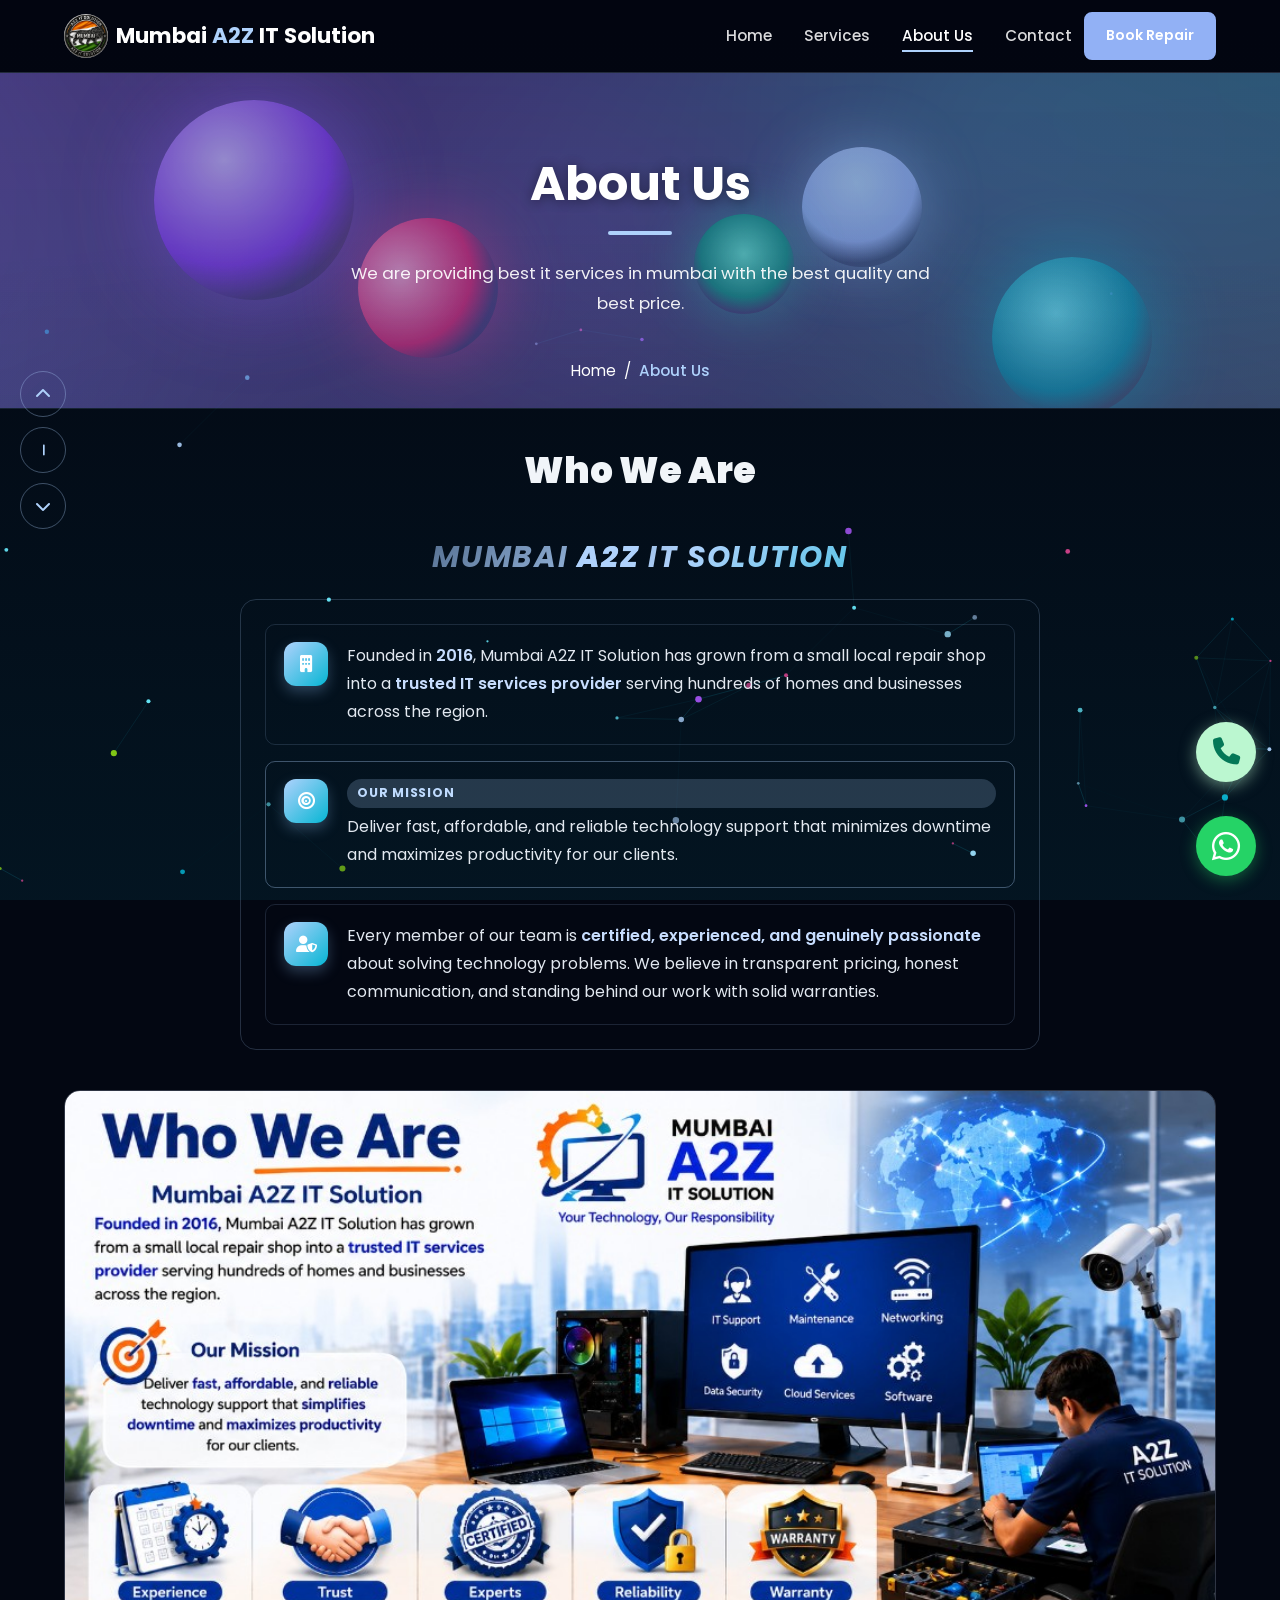
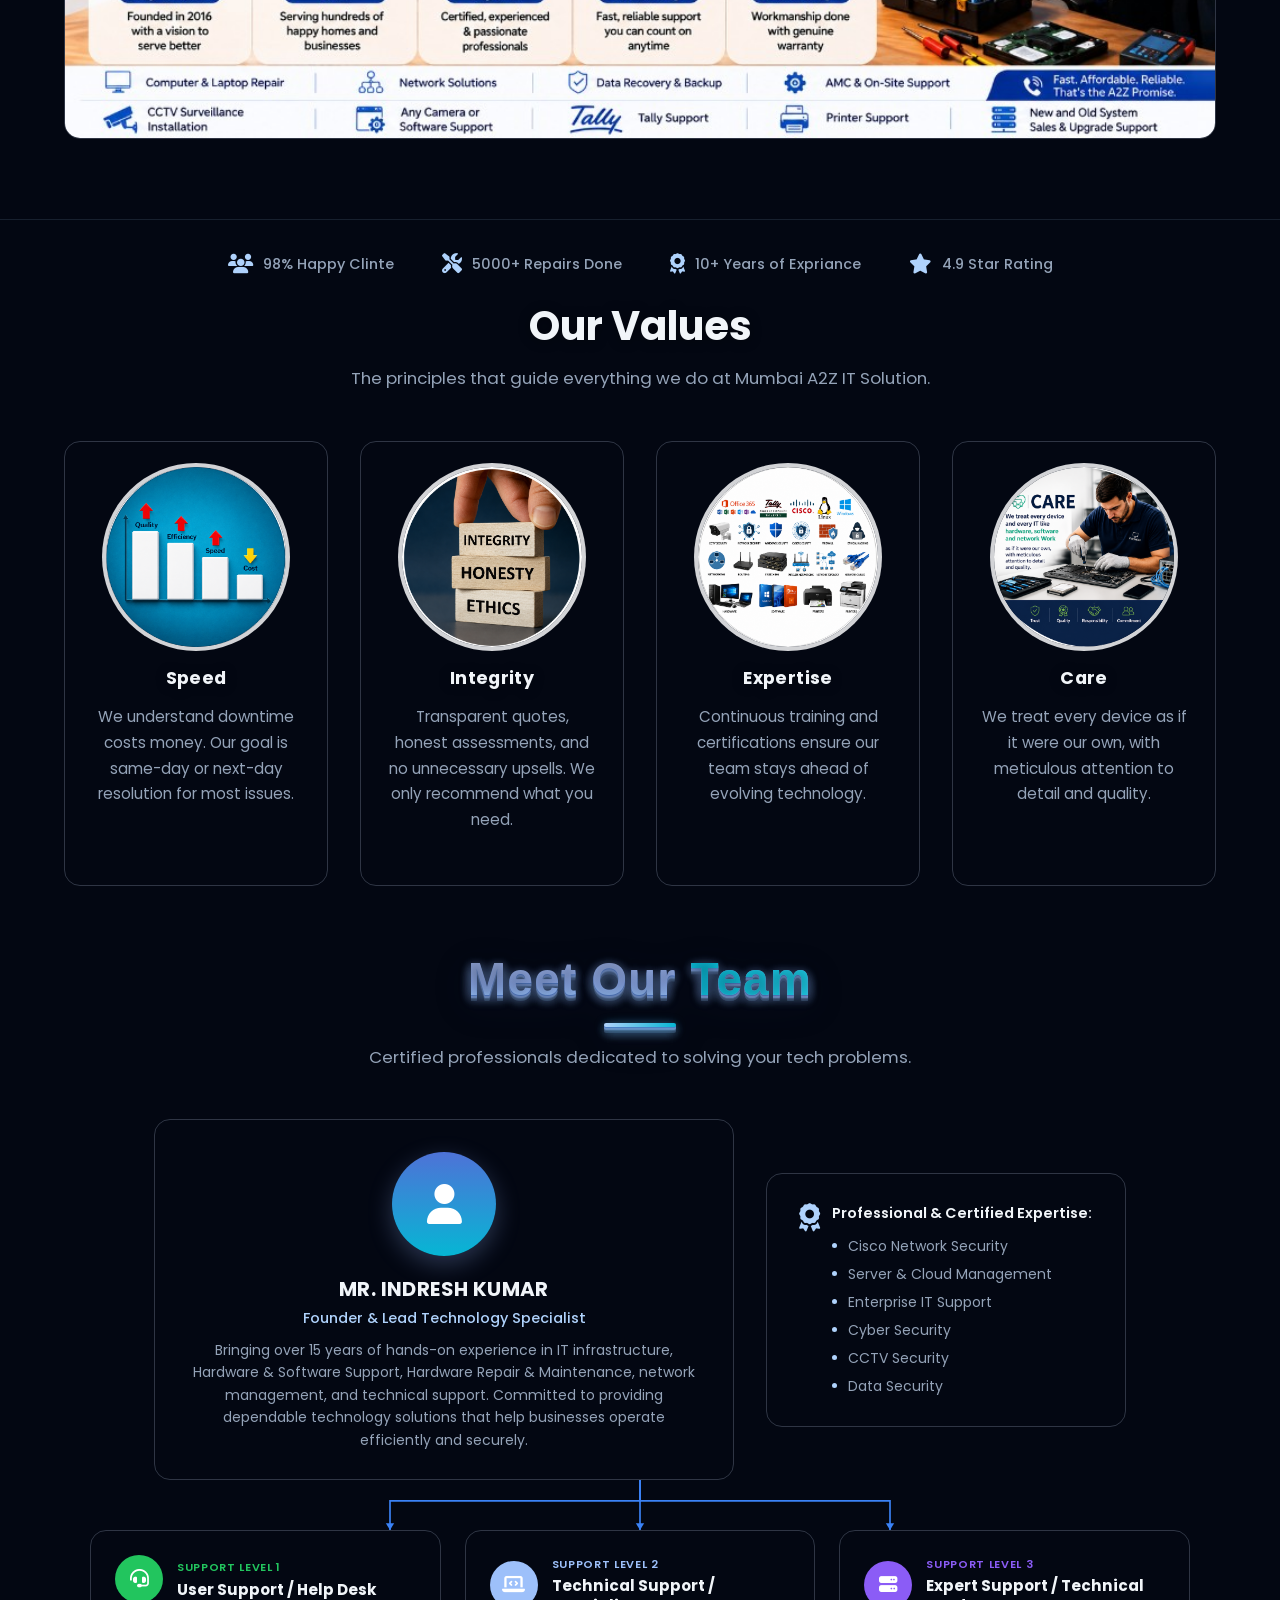
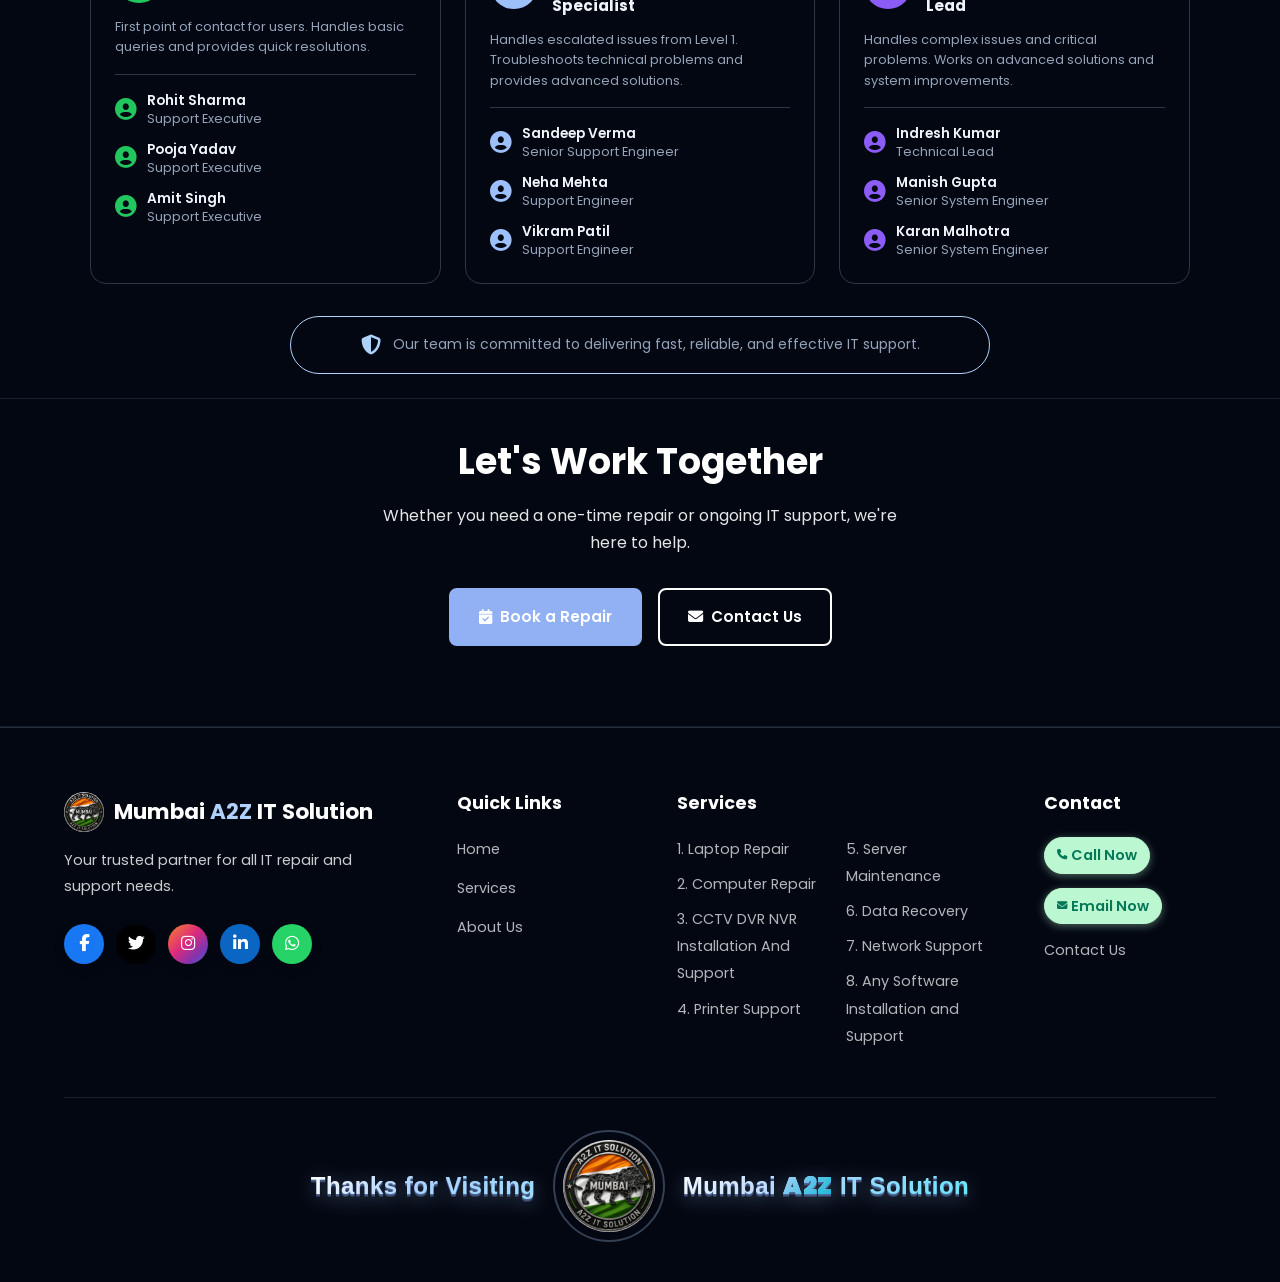
==== commit 3bfa03ef: "Add files via upload" ====
--- a/about.html
+++ b/about.html
@@ -128,7 +128,7 @@
       </div>
       <div class="card card--value fade-in">
         <div class="card-marked-area">
-          <img src="images/care.png" alt="Care for every device with meticulous attention to detail" width="640" height="400" loading="lazy" decoding="async">
+          <img src="images/Care.png" alt="Care for every device with meticulous attention to detail" width="640" height="400" loading="lazy" decoding="async">
           <h3>Care</h3>
         </div>
         <p>We treat every device as if it were our own, with meticulous attention to detail and quality.</p>
--- a/css/style.css
+++ b/css/style.css
@@ -750,14 +750,17 @@
 .card--service .card-marked-area {
   line-height: normal;
   padding: 0;
-  margin-bottom: 0.75rem;
+  margin-bottom: 0.5rem;
   border-bottom: none;
   background: transparent;
   overflow: visible;
+  display: flex;
+  flex-direction: column;
+  align-items: center;
 }
 
 .card--service .card-marked-area__media {
-  --card-img-size: clamp(175px, 44vw, 225px);
+  --card-img-size: clamp(148px, 28vw, 188px);
   position: relative;
   display: flex;
   align-items: center;
@@ -766,38 +769,23 @@
   height: var(--card-img-size);
   min-width: var(--card-img-size);
   min-height: var(--card-img-size);
-  margin: 1.35rem auto 0.5rem;
+  margin: 1.35rem auto 1rem;
   overflow: hidden;
   border-radius: 50%;
-  background: transparent;
-  border: 3px solid rgba(175, 210, 252, 0.22);
-  box-shadow: none;
+  background: rgba(10, 22, 40, 0.55);
+  border: 4px solid rgba(255, 255, 255, 0.82);
+  box-shadow: 0 6px 20px rgba(0, 0, 0, 0.22);
   flex-shrink: 0;
+  padding: 12px;
+  box-sizing: border-box;
 }
 
 .card--service .card-marked-area__media::before {
-  content: '';
-  position: absolute;
-  inset: -15%;
-  background-image: var(--card-img-url);
-  background-size: cover;
-  background-position: center;
-  filter: blur(16px) brightness(0.7) saturate(1.15);
-  z-index: 0;
-  opacity: 0;
-}
-
-.card--service .card-marked-area__media.has-image-fill::before {
-  opacity: 1;
+  display: none;
 }
 
 .card--service .card-marked-area__media::after {
-  content: '';
-  position: absolute;
-  inset: 0;
-  background: transparent;
-  z-index: 0;
-  border-radius: 50%;
+  display: none;
 }
 
 .card--service .card-marked-area__media img,
@@ -805,13 +793,13 @@
   position: relative;
   z-index: 1;
   display: block;
-  width: auto;
-  height: auto;
-  max-width: 90%;
-  max-height: 90%;
+  width: 100%;
+  height: 100%;
+  max-width: 100%;
+  max-height: 100%;
   object-fit: contain;
   object-position: center;
-  border-radius: 0;
+  border-radius: 50%;
   padding: 0;
   box-sizing: border-box;
   flex-shrink: 0;
@@ -821,31 +809,67 @@
   position: relative;
   z-index: 1;
   line-height: 1.3;
-}
-
-/* Software installation card — larger circle for wide infographic */
+  width: 100%;
+  padding: 0 1.25rem 0.35rem;
+  margin: 0;
+  text-align: center;
+  font-size: 1.1rem;
+  font-weight: 700;
+  letter-spacing: 0.02em;
+}
+
+/* Software / wide infographic — slightly larger circle */
 .card--service-img-fit .card-marked-area__media {
-  --card-img-size: clamp(200px, 50vw, 260px);
-}
-
-.card--service-img-fit .card-marked-area__media img,
-.card--service-img-fit .card-marked-area > img {
-  max-width: 94%;
-  max-height: 94%;
+  --card-img-size: clamp(168px, 32vw, 208px);
+}
+
+.card--service-img-fit .card-marked-area__media img {
+  max-width: 100%;
+  max-height: 100%;
 }
 
 .card--value .card-marked-area {
+  line-height: normal;
+  padding: 0;
+  margin-bottom: 0.5rem;
+  border-bottom: none;
+  background: transparent;
   overflow: visible;
+  display: flex;
+  flex-direction: column;
+  align-items: center;
 }
 
 .card--value .card-marked-area img {
-  aspect-ratio: unset;
-  min-height: 0;
+  --card-img-size: clamp(148px, 28vw, 188px);
+  aspect-ratio: 1 / 1;
+  width: var(--card-img-size);
+  height: var(--card-img-size);
+  min-width: var(--card-img-size);
+  min-height: var(--card-img-size);
   max-height: none;
-  height: auto;
+  margin: 1.35rem auto 1rem;
+  object-fit: cover;
+  object-position: center;
+  border-radius: 50%;
+  border: 4px solid rgba(255, 255, 255, 0.82);
+  background: rgba(10, 22, 40, 0.55);
+  box-sizing: border-box;
+  flex-shrink: 0;
+  display: block;
+}
+
+.card--value .card-marked-area h3 {
+  position: relative;
+  z-index: 1;
+  line-height: 1.3;
   width: 100%;
-  object-fit: contain;
-  object-position: center;
+  padding: 0 1.25rem 0.35rem;
+  margin: 0;
+  text-align: center;
+  font-size: 1.1rem;
+  font-weight: 700;
+  letter-spacing: 0.02em;
 }
 
 .card--service .card-link {
@@ -1939,7 +1963,7 @@
   opacity: 0.7;
   transform-style: preserve-3d;
   will-change: transform;
-  animation: orbFloat 5s ease-in-out infinite;
+  animation: orbFloat 4s ease-in-out infinite;
 }
 
 .orb-1 {
@@ -1949,7 +1973,7 @@
   left: 12%;
   background: radial-gradient(circle at 35% 30%, #c4b5fd, #7c3aed 55%, transparent 75%);
   box-shadow: 0 0 90px rgba(139, 92, 246, 0.7);
-  animation-duration: 5.5s;
+  animation-duration: 4s;
 }
 
 .orb-2 {
@@ -1959,7 +1983,7 @@
   right: 10%;
   background: radial-gradient(circle at 40% 35%, #67e8f9, #0891b2 55%, transparent 75%);
   box-shadow: 0 0 80px rgba(6, 182, 212, 0.65);
-  animation-duration: 4s;
+  animation-duration: 3.5s;
   animation-delay: -1s;
 }
 
@@ -1970,7 +1994,7 @@
   left: 28%;
   background: radial-gradient(circle at 30% 40%, #f9a8d4, #db2777 55%, transparent 75%);
   box-shadow: 0 0 70px rgba(236, 72, 153, 0.6);
-  animation-duration: 4.5s;
+  animation-duration: 3.8s;
   animation-delay: -2s;
 }
 
@@ -1981,7 +2005,7 @@
   right: 28%;
   background: radial-gradient(circle at 45% 30%, #afd2fc, #92b1f5 55%, transparent 75%);
   box-shadow: 0 0 65px rgba(147, 197, 253, 0.6);
-  animation-duration: 3.5s;
+  animation-duration: 3.2s;
   animation-delay: -0.5s;
 }
 
@@ -1992,7 +2016,7 @@
   right: 38%;
   background: radial-gradient(circle at 50% 40%, #5eead4, #0d9488 55%, transparent 75%);
   box-shadow: 0 0 55px rgba(45, 212, 191, 0.55);
-  animation-duration: 6s;
+  animation-duration: 4.5s;
   animation-delay: -3s;
 }
 
@@ -2088,7 +2112,7 @@
     top: 52%;
     right: 4%;
     box-shadow: 0 0 55px rgba(6, 182, 212, 0.7);
-    animation-duration: 3s;
+    animation-duration: 3.2s;
     animation-delay: -0.8s;
   }
 
@@ -2098,7 +2122,7 @@
     bottom: 12%;
     left: 12%;
     box-shadow: 0 0 50px rgba(236, 72, 153, 0.65);
-    animation-duration: 3.2s;
+    animation-duration: 3.3s;
     animation-delay: -1.5s;
   }
 
@@ -2108,7 +2132,7 @@
     top: 18%;
     right: 12%;
     box-shadow: 0 0 45px rgba(147, 197, 253, 0.65);
-    animation-duration: 2.8s;
+    animation-duration: 3s;
     animation-delay: -0.5s;
   }
 
@@ -2118,7 +2142,7 @@
     bottom: 22%;
     right: 22%;
     box-shadow: 0 0 40px rgba(45, 212, 191, 0.6);
-    animation-duration: 4s;
+    animation-duration: 3.8s;
     animation-delay: -2s;
   }
 }
@@ -2251,14 +2275,14 @@
   width: 80px;
   height: 80px;
   max-width: 100%;
-  border-radius: 12px;
+  border-radius: 50%;
   display: flex;
   align-items: center;
   justify-content: center;
   flex-shrink: 0;
   overflow: hidden;
-  background: transparent;
-  border: 1px solid var(--border);
+  background: rgba(10, 22, 40, 0.55);
+  border: 3px solid rgba(255, 255, 255, 0.82);
 }
 
 .service-detail-icon img {
@@ -2266,6 +2290,7 @@
   max-width: 100%;
   height: 100%;
   object-fit: cover;
+  border-radius: 50%;
   display: block;
 }
 
@@ -3019,7 +3044,7 @@
 /* ---- Floating Call & WhatsApp Buttons ---- */
 .call-fab {
   position: fixed;
-  bottom: 96px;
+  bottom: 118px;
   right: 24px;
   width: 60px;
   height: 60px;
@@ -3032,15 +3057,17 @@
   font-size: 1.7rem;
   box-shadow: 0 4px 16px rgba(187, 247, 208, 0.5);
   z-index: 999;
-  transition: all var(--transition);
-  animation: callPulse 2s infinite;
+  transition: transform 0.25s ease, background 0.25s ease, box-shadow 0.25s ease, color 0.25s ease;
+  animation: fabPulseCall 2.2s ease-in-out infinite;
+  will-change: transform;
 }
 
 .call-fab:hover {
-  transform: scale(1.1);
-  background: #a7f3d0;
-  color: #047857;
-  box-shadow: 0 4px 12px rgba(167, 243, 208, 0.6);
+  animation-play-state: paused;
+  transform: scale(1.15);
+  background: #6ee7b7;
+  color: #064e3b;
+  box-shadow: 0 8px 28px rgba(110, 231, 183, 0.75), 0 0 0 6px rgba(110, 231, 183, 0.25);
 }
 
 .whatsapp {
@@ -3058,13 +3085,17 @@
   font-size: 2rem;
   box-shadow: 0 4px 16px rgba(37, 211, 102, 0.4);
   z-index: 999;
-  transition: all var(--transition);
-  animation: pulse 2s infinite;
+  transition: transform 0.25s ease, background 0.25s ease, box-shadow 0.25s ease;
+  animation: fabPulseWhatsApp 2.2s ease-in-out infinite;
+  animation-delay: 0.4s;
+  will-change: transform;
 }
 
 .whatsapp:hover {
-  transform: scale(1.1);
-  box-shadow: 0 6px 20px rgba(37, 211, 102, 0.5);
+  animation-play-state: paused;
+  transform: scale(1.15);
+  background: #16a34a;
+  box-shadow: 0 8px 28px rgba(37, 211, 102, 0.7), 0 0 0 6px rgba(37, 211, 102, 0.25);
   color: #fff;
 }
 
@@ -3124,7 +3155,7 @@
 
   .whatsapp,
   .call-fab {
-    animation: none;
+    animation-duration: 2.2s;
   }
 
   .hero-badge {
@@ -3184,21 +3215,35 @@
   }
 }
 
-@keyframes pulse {
-  0%, 100% {
-    box-shadow: 0 4px 15px rgba(37, 211, 102, 0.4);
-  }
+@keyframes fabPulseCall {
+  0%,
+  100% {
+    transform: scale(1);
+    background: #bbf7d0;
+    color: #047857;
+    box-shadow: 0 4px 16px rgba(187, 247, 208, 0.5), 0 0 0 0 rgba(134, 239, 172, 0.35);
+  }
+
   50% {
-    box-shadow: 0 4px 25px rgba(37, 211, 102, 0.6);
-  }
-}
-
-@keyframes callPulse {
-  0%, 100% {
-    box-shadow: 0 2px 8px rgba(187, 247, 208, 0.5);
-  }
+    transform: scale(1.12);
+    background: #86efac;
+    color: #065f46;
+    box-shadow: 0 8px 26px rgba(134, 239, 172, 0.75), 0 0 0 10px rgba(134, 239, 172, 0.18);
+  }
+}
+
+@keyframes fabPulseWhatsApp {
+  0%,
+  100% {
+    transform: scale(1);
+    background: #25d366;
+    box-shadow: 0 4px 16px rgba(37, 211, 102, 0.45), 0 0 0 0 rgba(37, 211, 102, 0.35);
+  }
+
   50% {
-    box-shadow: 0 3px 12px rgba(167, 243, 208, 0.65);
+    transform: scale(1.12);
+    background: #16a34a;
+    box-shadow: 0 8px 26px rgba(37, 211, 102, 0.7), 0 0 0 10px rgba(37, 211, 102, 0.2);
   }
 }
 
@@ -3227,11 +3272,11 @@
   }
 
   .card--service .card-marked-area__media {
-    --card-img-size: clamp(185px, 24vw, 215px);
+    --card-img-size: clamp(160px, 22vw, 188px);
   }
 
   .card--service-img-fit .card-marked-area__media {
-    --card-img-size: clamp(210px, 28vw, 245px);
+    --card-img-size: clamp(175px, 24vw, 205px);
   }
 }
 
@@ -3241,11 +3286,11 @@
   }
 
   .card--service .card-marked-area__media {
-    --card-img-size: 215px;
+    --card-img-size: 188px;
   }
 
   .card--service-img-fit .card-marked-area__media {
-    --card-img-size: 250px;
+    --card-img-size: 205px;
   }
 }
 
@@ -3568,11 +3613,11 @@
   }
 
   .card--service .card-marked-area__media {
-    --card-img-size: clamp(185px, 32vw, 215px);
+    --card-img-size: clamp(155px, 30vw, 188px);
   }
 
   .card--service-img-fit .card-marked-area__media {
-    --card-img-size: clamp(210px, 36vw, 250px);
+    --card-img-size: clamp(168px, 34vw, 200px);
   }
 }
 
@@ -3583,11 +3628,11 @@
   }
 
   .card--service .card-marked-area__media {
-    --card-img-size: clamp(200px, 58vw, 280px);
+    --card-img-size: clamp(150px, 42vw, 188px);
   }
 
   .card--service-img-fit .card-marked-area__media {
-    --card-img-size: clamp(220px, 62vw, 300px);
+    --card-img-size: clamp(165px, 46vw, 200px);
   }
 }
 
@@ -3622,14 +3667,15 @@
   }
 
   .card--service .card-marked-area__media {
-    --card-img-size: clamp(195px, 60vw, 270px);
+    --card-img-size: clamp(145px, 52vw, 175px);
   }
 
   .card--service-img-fit .card-marked-area__media {
-    --card-img-size: clamp(215px, 65vw, 290px);
+    --card-img-size: clamp(158px, 56vw, 188px);
   }
 
   .card--value .card-marked-area img {
+    --card-img-size: clamp(145px, 52vw, 175px);
     max-height: none;
   }
 
@@ -3695,7 +3741,7 @@
     width: 52px;
     height: 52px;
     font-size: 1.4rem;
-    bottom: 78px;
+    bottom: 94px;
     right: 16px;
   }
 
@@ -3774,8 +3820,7 @@
 }
 
 html.fast-scroll .orb {
-  animation: none !important;
-  will-change: auto;
+  will-change: transform;
 }
 
 html.fast-scroll .card--service .card-marked-area__media.has-image-fill::before {
@@ -3825,8 +3870,7 @@
   }
 
   .orb {
-    animation: none !important;
-    will-change: auto;
+    will-change: transform;
   }
 
   .hero {
@@ -3874,7 +3918,7 @@
 
 html.perf-lite .whatsapp,
 html.perf-lite .call-fab {
-  animation: none;
+  animation-duration: 2.6s;
 }
 
 a,
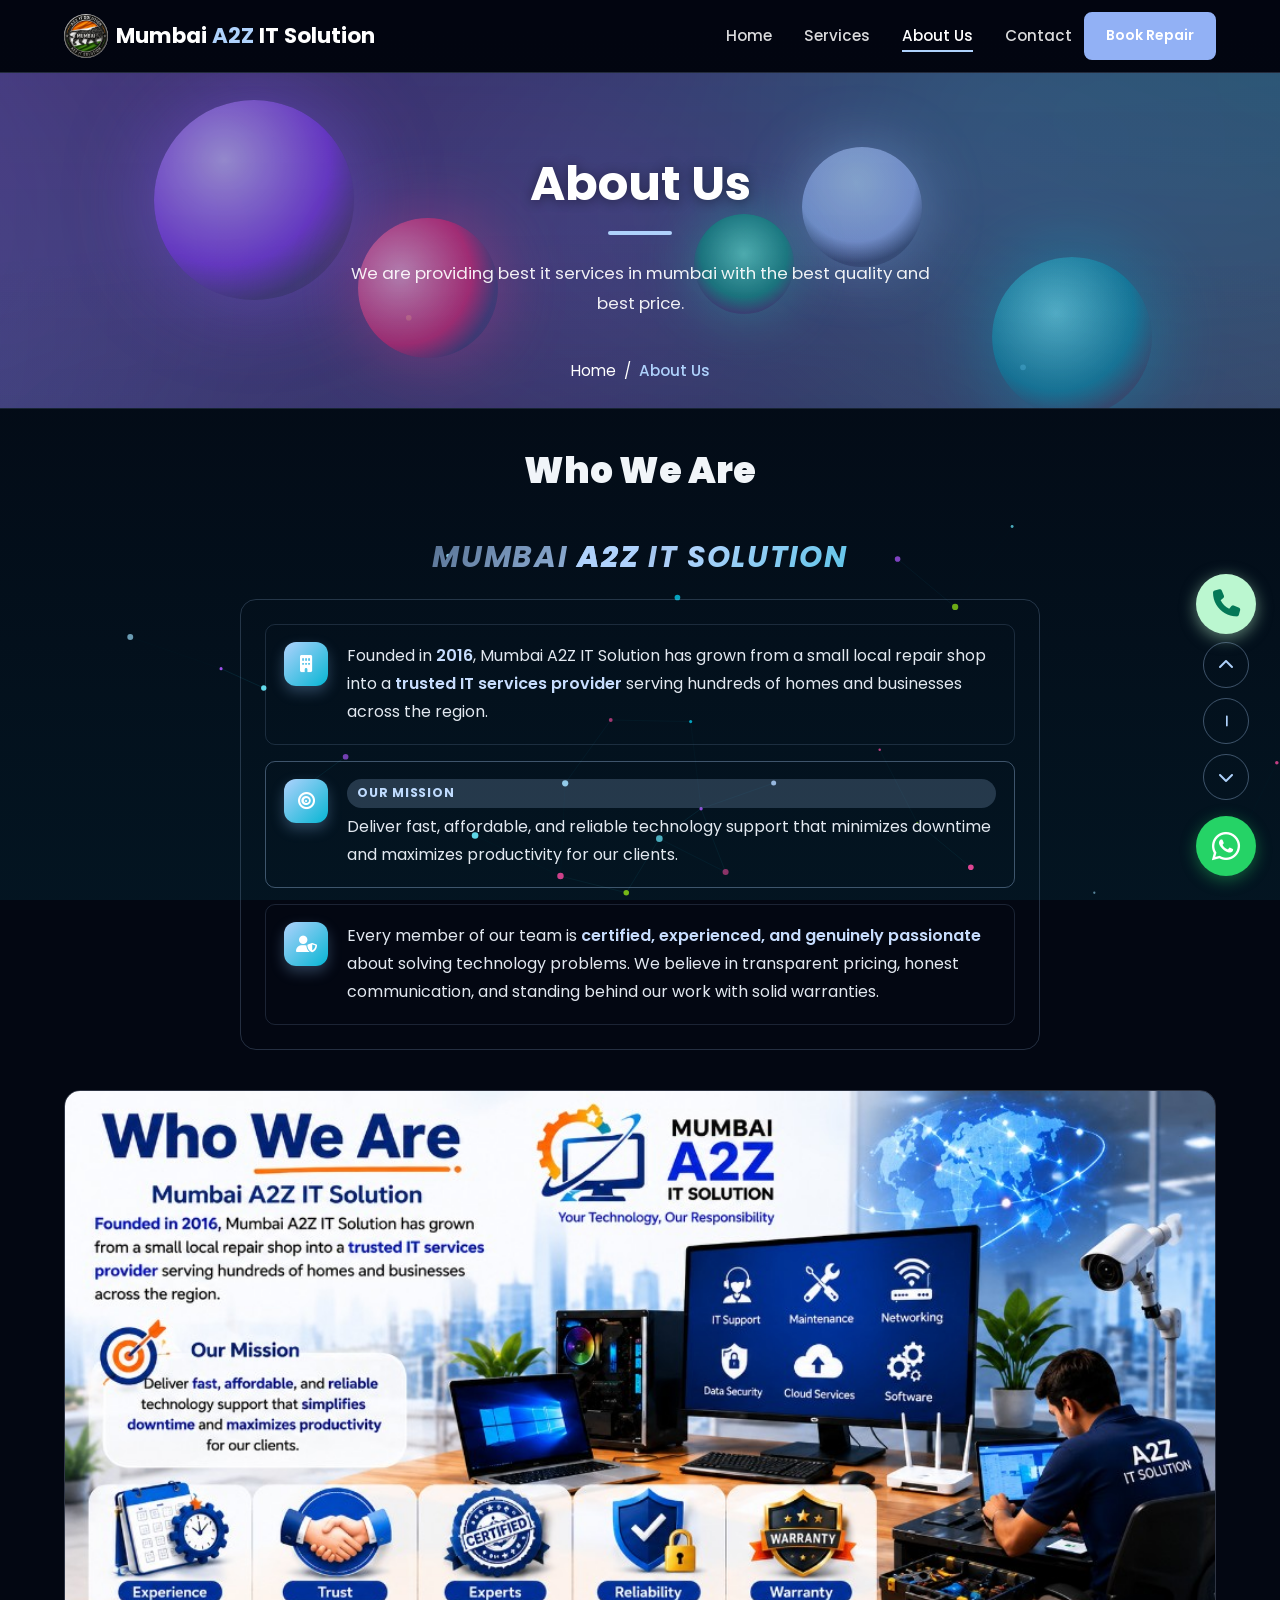
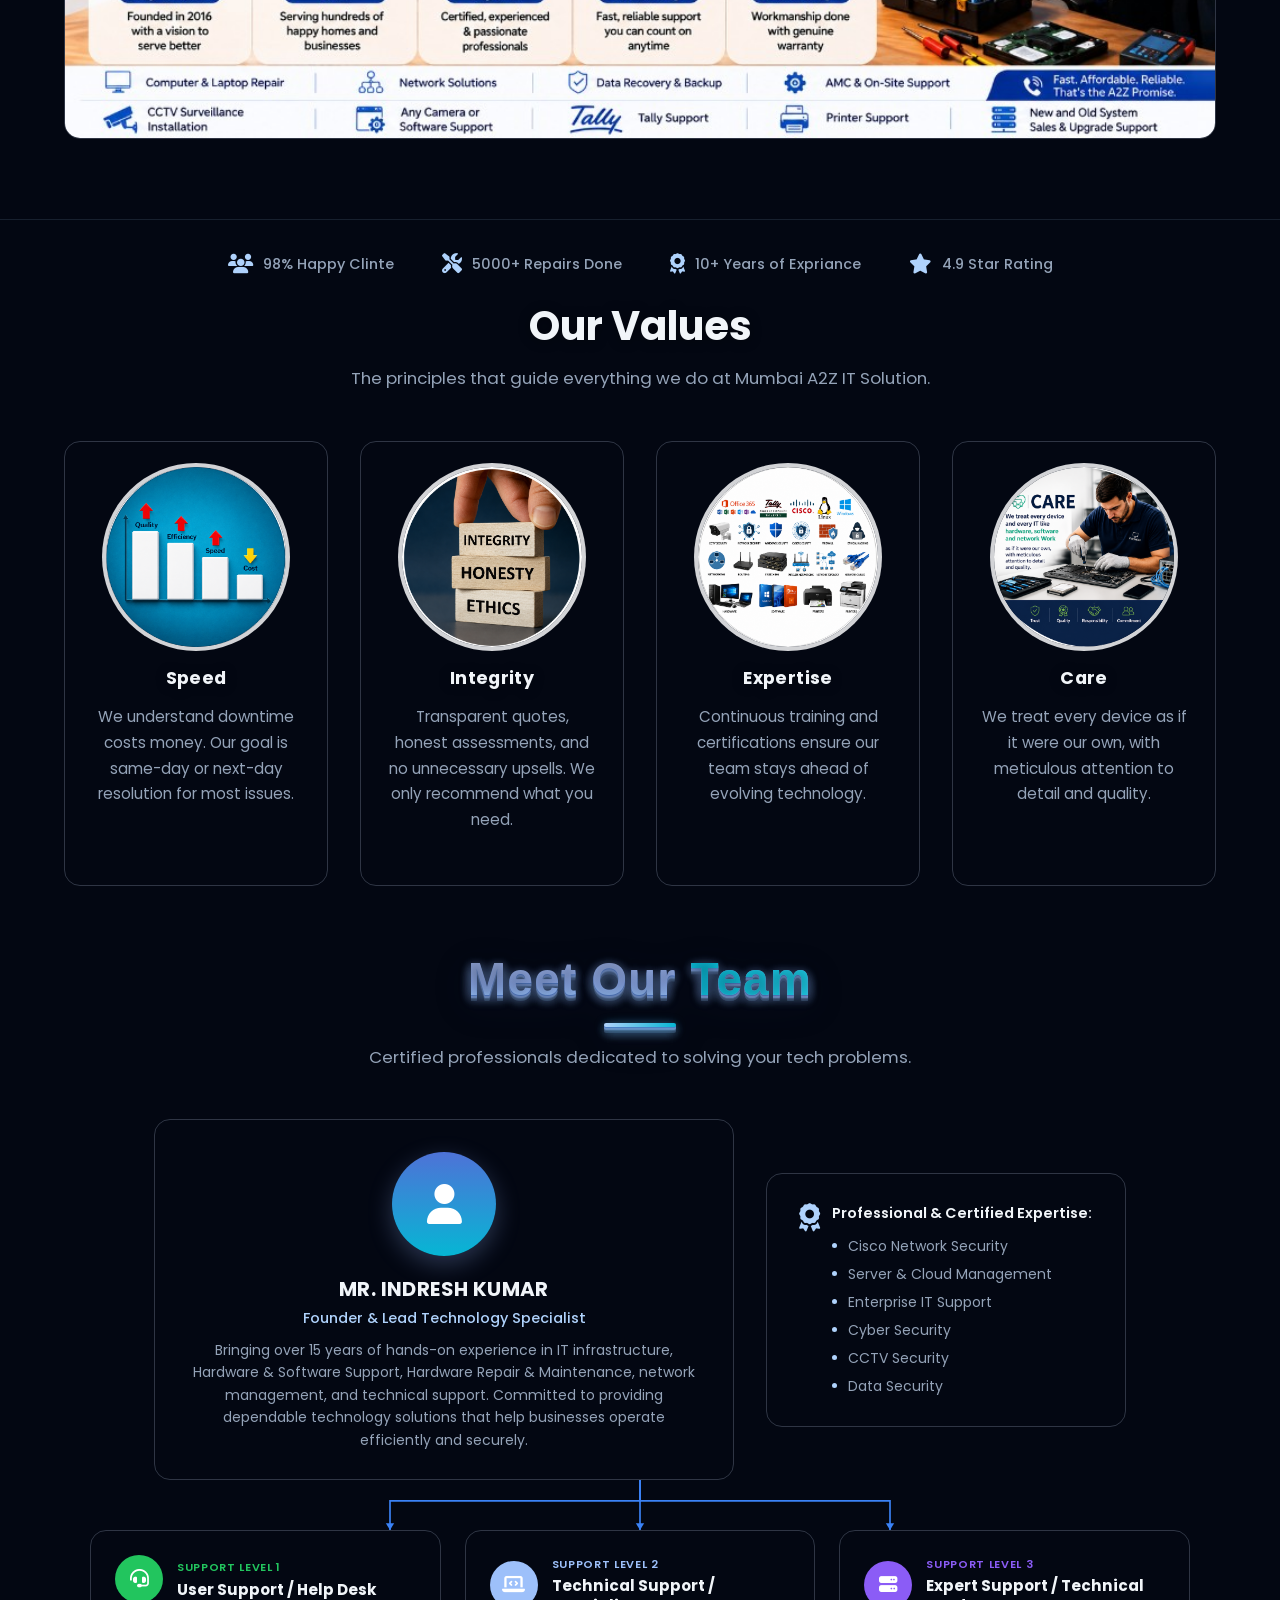
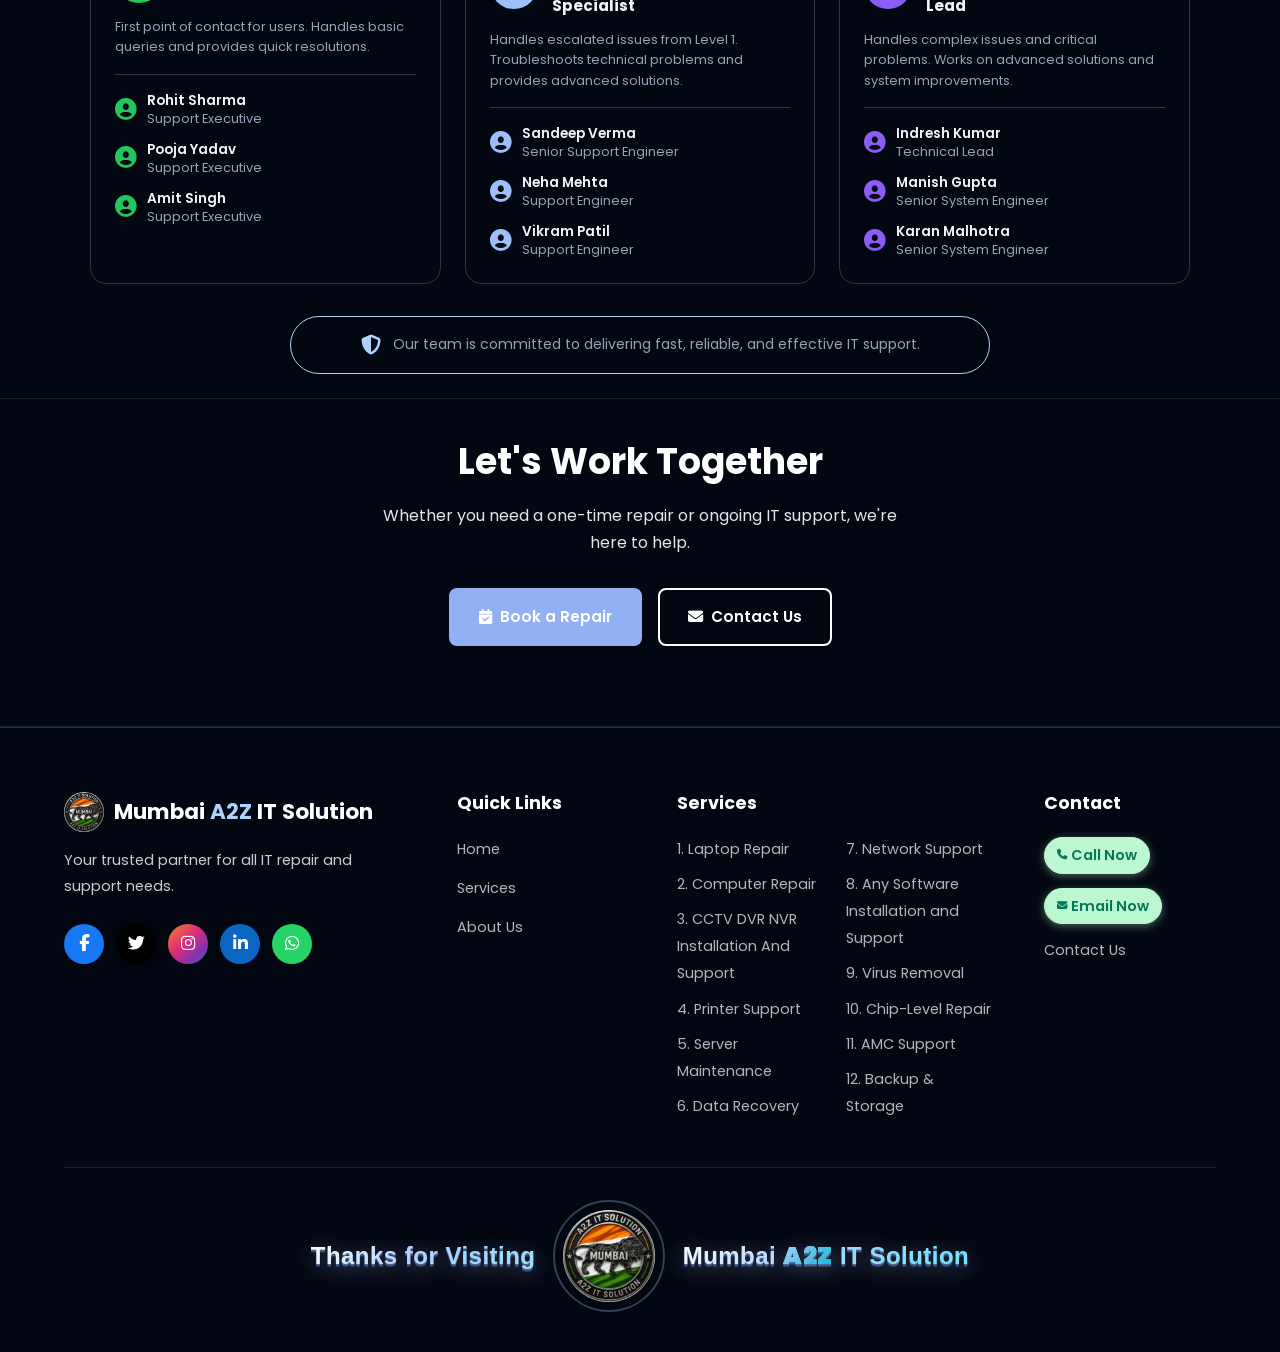
==== commit 5930661e: "Add files via upload" ====
--- a/about.html
+++ b/about.html
@@ -274,12 +274,16 @@
             <li><a href="services.html#computer">2. Computer Repair</a></li>
             <li><a href="services.html#cctv">3. CCTV DVR NVR Installation And Support</a></li>
             <li><a href="services.html#printer">4. Printer Support</a></li>
-          </ul>
-          <ul>
             <li><a href="services.html#server">5. Server Maintenance</a></li>
             <li><a href="services.html#data-recovery">6. Data Recovery</a></li>
+          </ul>
+          <ul>
             <li><a href="services.html#network">7. Network Support</a></li>
             <li><a href="services.html#software">8. Any Software Installation and Support</a></li>
+            <li><a href="services.html#virus">9. Virus Removal</a></li>
+            <li><a href="services.html#chip">10. Chip-Level Repair</a></li>
+            <li><a href="services.html#amc">11. AMC Support</a></li>
+            <li><a href="services.html#backup">12. Backup &amp; Storage</a></li>
           </ul>
         </div>
       </div>
--- a/css/style.css
+++ b/css/style.css
@@ -42,6 +42,7 @@
   background-color: #030712;
   -webkit-text-size-adjust: 100%;
   text-size-adjust: 100%;
+  -webkit-overflow-scrolling: touch;
 }
 
 body {
@@ -55,6 +56,7 @@
   overflow-x: hidden;
   width: 100%;
   max-width: 100%;
+  -webkit-overflow-scrolling: touch;
 }
 
 #particles-bg {
@@ -2891,11 +2893,12 @@
 
 .footer-services-list {
   display: flex;
+  align-items: flex-start;
   gap: 1.25rem;
 }
 
 .footer-services-list > ul {
-  flex: 1;
+  flex: 1 1 0;
   min-width: 0;
 }
 
@@ -2999,13 +3002,15 @@
 /* ---- Page Scroll Navigation Arrows ---- */
 .scroll-nav {
   position: fixed;
-  left: 20px;
-  top: 50%;
-  transform: translateY(-50%);
+  left: auto;
+  right: 31px;
+  top: auto;
+  bottom: 100px;
+  transform: none;
   display: flex;
   flex-direction: column;
   gap: 10px;
-  z-index: 998;
+  z-index: 999;
 }
 
 .scroll-nav__btn {
@@ -3044,7 +3049,7 @@
 /* ---- Floating Call & WhatsApp Buttons ---- */
 .call-fab {
   position: fixed;
-  bottom: 118px;
+  bottom: 266px;
   right: 24px;
   width: 60px;
   height: 60px;
@@ -3097,6 +3102,29 @@
   background: #16a34a;
   box-shadow: 0 8px 28px rgba(37, 211, 102, 0.7), 0 0 0 6px rgba(37, 211, 102, 0.25);
   color: #fff;
+}
+
+@media (max-width: 768px) {
+  .whatsapp {
+    top: auto;
+    bottom: 16px;
+    right: 10px;
+  }
+
+  .scroll-nav {
+    left: auto;
+    right: 17px;
+    top: auto;
+    bottom: 84px;
+    transform: none;
+    gap: 10px;
+  }
+
+  .call-fab {
+    top: auto;
+    bottom: 234px;
+    right: 10px;
+  }
 }
 
 /* ---- Scroll Animations ---- */
@@ -3741,13 +3769,18 @@
     width: 52px;
     height: 52px;
     font-size: 1.4rem;
-    bottom: 94px;
-    right: 16px;
+    top: auto;
+    bottom: 234px;
+    right: 10px;
   }
 
   .scroll-nav {
-    left: 12px;
-    gap: 8px;
+    left: auto;
+    right: 17px;
+    top: auto;
+    bottom: 84px;
+    transform: none;
+    gap: 10px;
   }
 
   .scroll-nav__btn {
@@ -3764,8 +3797,9 @@
     width: 52px;
     height: 52px;
     font-size: 1.7rem;
+    top: auto;
     bottom: 16px;
-    right: 16px;
+    right: 10px;
   }
 
   .faq-question {
@@ -3799,6 +3833,18 @@
 html.fast-scroll body {
   background-attachment: scroll;
   -webkit-overflow-scrolling: touch;
+}
+
+html.fast-scroll body::before,
+html.fast-scroll body::after {
+  display: none;
+}
+
+html.is-scrolling .call-fab,
+html.is-scrolling .whatsapp,
+html.is-scrolling .orb,
+html.is-scrolling .page-header-effects::before {
+  animation-play-state: paused;
 }
 
 html.fast-scroll .fade-in,
@@ -3838,6 +3884,18 @@
 
 html.fast-scroll #particles-bg {
   will-change: auto;
+}
+
+html.fast-scroll header,
+html.fast-scroll .trust-bar,
+html.fast-scroll .about,
+html.fast-scroll .booking,
+html.fast-scroll .contact-section,
+html.fast-scroll .faq,
+html.fast-scroll .form-wrapper,
+html.fast-scroll .card {
+  backdrop-filter: none;
+  -webkit-backdrop-filter: none;
 }
 
 /* ---- Wallpaper visible: text readability ---- */
